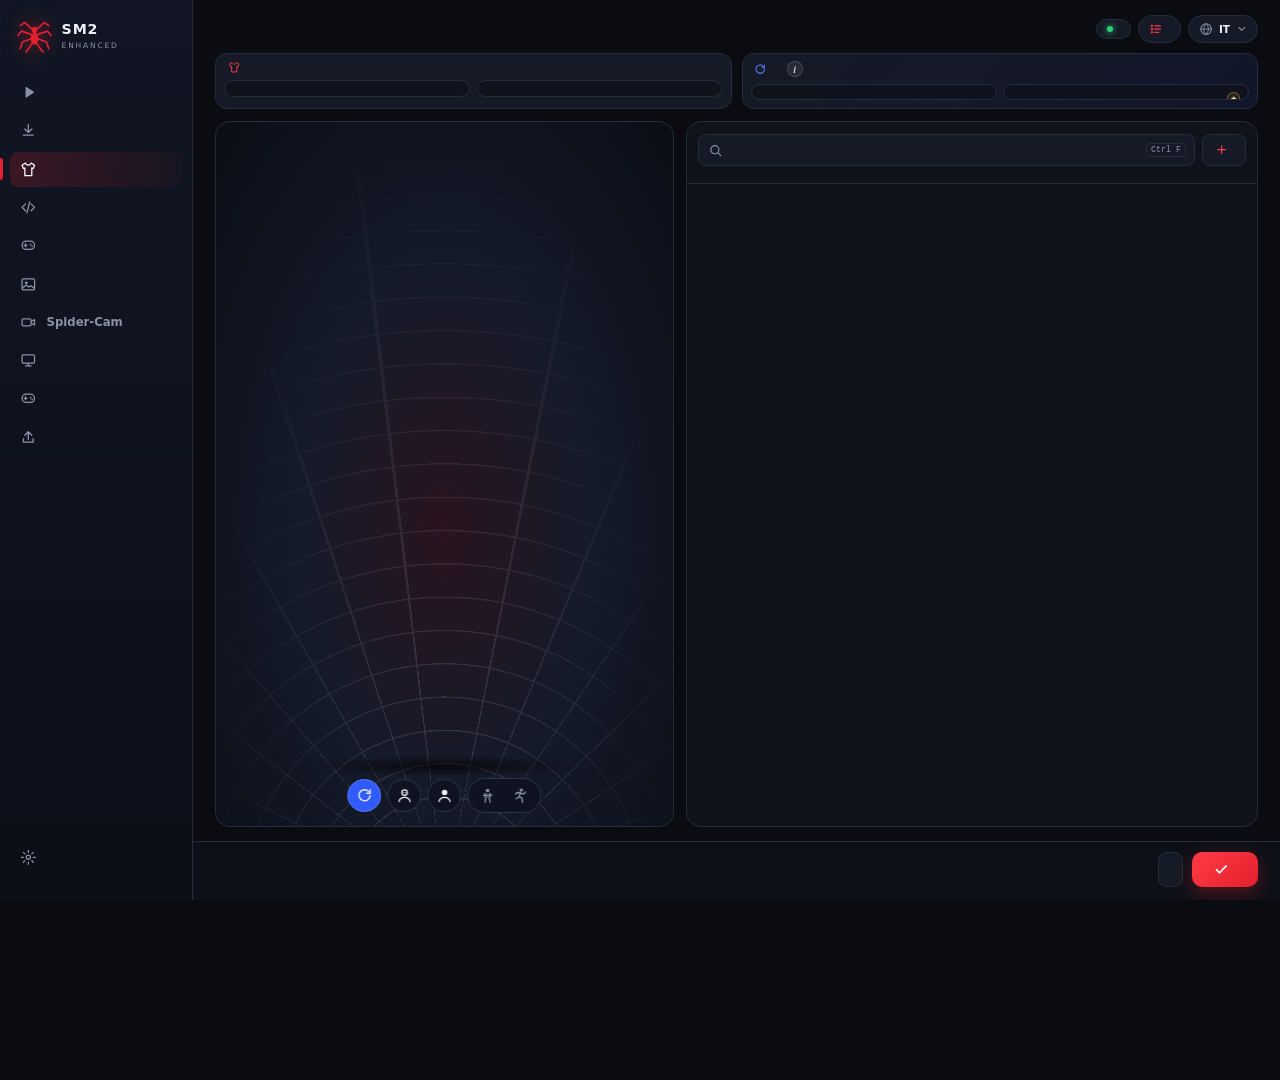
==== app_web/index.html @ e678ff52 "SM2 Enhanced 1.1: full source code, 100% free and open source (GPL-3.0) Every feature is free for ev" ====
<!doctype html>
<html lang="it">
<head>
<meta charset="utf-8">
<meta name="viewport" content="width=device-width,initial-scale=1">
<title>SM2 Enhanced</title>
<link rel="stylesheet" href="style.css">
</head>
<body>
<div id="app">
  <!-- barra laterale -->
  <nav id="nav">
    <div class="logo" title="SM2 Enhanced">
      <svg viewBox="0 0 64 64"><use href="#ragno"/></svg>
      <div><b>SM2</b><span>ENHANCED</span></div>
    </div>
    <button class="voce-nav" data-pagina="gioca"><svg><use href="#i-play"/></svg><span data-t="nav_gioca"></span></button>
    <button class="voce-nav" data-pagina="installa"><svg><use href="#i-scarica"/></svg><span data-t="nav_installa"></span></button>
    <button class="voce-nav attiva" data-pagina="skin"><svg><use href="#i-skin"/></svg><span data-t="nav_skin"></span></button>
    <button class="voce-nav" data-pagina="codici"><svg><use href="#i-codici"/></svg><span data-t="nav_codici"></span></button>
    <button class="voce-nav" data-pagina="hud"><svg><use href="#i-hud"/></svg><span data-t="nav_hud"></span></button>
    <button class="voce-nav" data-pagina="texture"><svg><use href="#i-immagine"/></svg><span data-t="nav_texture"></span></button>
    <button class="voce-nav" data-pagina="cam"><svg><use href="#i-cam"/></svg><span>Spider-Cam</span></button>
    <button class="voce-nav" data-pagina="grafica"><svg><use href="#i-grafica"/></svg><span data-t="nav_grafica"></span></button>
    <button class="voce-nav" data-pagina="controller"><svg><use href="#i-hud"/></svg><span data-t="nav_controller"></span></button>
    <button class="voce-nav" data-pagina="esporta"><svg><use href="#i-esporta"/></svg><span data-t="nav_esporta"></span></button>
    <div class="spazio"></div>
    <button class="voce-nav" data-pagina="impostazioni"><svg><use href="#i-ingr"/></svg><span data-t="nav_imp"></span></button>
    <div class="versione" id="versione"></div>
  </nav>

  <main>
    <div id="prova-barra" class="nascosto"><svg><use href="#i-giro"/></svg><span data-t="prova_barra"></span>
      <button class="leggero mini" id="prova-cartella" data-t="prova_cartella"></button><button class="leggero mini" id="prova-ricomincia" data-t="prova_ricomincia"></button></div>
    <header id="testa">
      <div>
        <h1 id="titolo"></h1>
        <p id="sottotitolo"></p>
      </div>
      <div class="pillole">
        <div class="pillola" id="p-dolphin"><i></i><span></span></div>
        <div class="pillola avviso nascosto" id="p-aperto"><i></i><span data-t="dolphin_aperto"></span></div>
        <button id="btn-comandi" class="testa-btn"><svg><use href="#i-combo"/></svg><span data-t="comandi"></span></button>
        <div class="lingue"><button id="lingua-btn" data-tip="lingua"><svg><use href="#i-globo"/></svg><b id="lingua-ora">IT</b><svg class="giu"><use href="#i-giu"/></svg></button>
          <div class="lingue-menu nascosto"><button data-l="it"><b>IT</b>Italiano</button><button data-l="en"><b>EN</b>English</button><button data-l="de"><b>DE</b>Deutsch</button><button data-l="fr"><b>FR</b>Français</button><button data-l="es"><b>ES</b>Español</button></div></div>
      </div>
    </header>

    <!-- PAGINA GIOCA (launcher) -->
    <section class="pagina" id="pg-gioca">
      <div class="gi-eroe">
        <canvas id="c-gioca"></canvas>
        <div class="gi-sagoma nascosto" id="gi-sagoma"><svg><use href="#i-conserte"/></svg><span data-t="gi_sagoma"></span></div>
        <button class="gi-tondo" id="gi-com-tondo"><span class="cerchio"><svg><use href="#i-combo"/></svg></span><small data-t="comandi"></small></button>
        <button class="gi-lbrb nascosto" id="gi-lbrb"><span class="pillola"><kbd class="t1">LB</kbd><b class="piu">+</b><kbd class="t2">RB</kbd></span><small data-t="mz_menu"></small></button>
        <button class="gi-tondo pad nascosto" id="gi-pad-tondo"><span class="cerchio"><svg><use href="#i-hud"/></svg><i class="punto"></i></span><small data-t="gp_vai"></small></button>
        <div class="gi-anteprima nascosto" id="gi-anteprima"></div>
        <div class="gi-info" id="gi-info"></div>
      </div>
      <div class="gi-lato" id="gi-lato"></div>
    </section>

    <!-- PAGINA SKIN -->
    <section class="pagina attiva" id="pg-skin">
      <div class="slot slot-look">
        <div class="look">
          <div class="look-tit"><svg><use href="#i-skin"/></svg><b data-t="look_pri"></b><small data-t="look_pri_sub"></small></div>
          <div class="look-b">
            <button data-slot="primaria"><b data-t="look_costume"></b><em class="ora"></em></button>
            <button data-slot="ragnatele"><b data-t="slot_ragnatele"></b><em class="ora"></em></button>
          </div>
        </div>
        <div class="look alt">
          <div class="look-tit"><svg><use href="#i-giro"/></svg><b data-t="look_alt"></b><span class="info-slot" id="alt-info" data-tip="alt_info_tit">i</span><small data-t="look_alt_sub"></small></div>
          <div class="look-b">
            <button data-slot="alternativa"><b data-t="look_costume"></b><em class="ora"></em></button>
            <button data-slot="ragnatele_alt"><b data-t="slot_ragnatele"></b><span class="solo-app mini" data-tip="solo_app_tip"><svg><use href="#i-stella-piena"/></svg></span><em class="ora"></em></button>
          </div>
        </div>
      </div>

      <div class="corpo-skin">
        <!-- palco con anteprima -->
        <div id="palco">
          <div class="ragnatela-sfondo"></div>
          <canvas id="c3d"></canvas>
          <img id="img2d" class="nascosto" alt="">
          <div class="info-palco">
            <div class="etichette"><span id="et-gruppo" class="etichetta"></span><span id="et-stato" class="etichetta"></span></div>
            <h2 id="nome-palco"></h2>
            <p id="variante-palco"></p>
            <p id="crediti-palco" class="crediti"></p>
          </div>
          <div class="comandi-palco" id="comandi3d">
            <button id="b-giro" class="tondo attivo" data-tip="tip_giro"><svg><use href="#i-giro"/></svg></button>
            <button id="b-fronte" class="tondo" data-tip="tip_fronte"><svg><use href="#i-fronte"/></svg></button>
            <button id="b-retro" class="tondo" data-tip="tip_retro"><svg><use href="#i-retro"/></svg></button>
            <div class="pose" id="pose"><button data-posa="idle" data-tip="posa_idle"><svg><use href="#i-conserte"/></svg></button><button data-posa="azione" data-tip="posa_azione"><svg><use href="#i-azione"/></svg></button></div>
            <button id="b-pers" class="pieno nascosto"><svg><use href="#i-pers"/></svg><span data-t="personalizza"></span></button>
          </div>
          <div class="aiuto-palco" data-t="aiuto_3d"></div>
          <div id="caricamento" class="nascosto"><div class="rotella"></div></div>
        </div>

        <!-- catalogo -->
        <div id="catalogo">
          <div class="filtri">
            <div class="cerca-riga"><div class="cerca"><svg><use href="#i-cerca"/></svg><input id="cerca" autocomplete="off"><kbd>Ctrl F</kbd></div><button class="leggero piu" data-aggiungi="skin" data-tip="agg_tit_skin"><svg><use href="#i-piu"/></svg><span data-t="agg_bottone"></span></button></div>
            <div class="chip-riga" id="chip"></div>
          </div>
          <div id="griglia"></div>
          <div id="vuoto" class="nascosto" data-t="nessun_risultato"></div>
          <!-- pannello personalizza -->
          <div id="pers" class="nascosto">
            <div class="pers-testa">
              <button class="indietro" id="pers-chiudi"><svg><use href="#i-indietro"/></svg></button>
              <div><h3 id="pers-titolo"></h3><p data-t="pers_sub"></p></div>
              <button class="leggero" id="pers-default" data-t="pers_default"></button>
            </div>
            <div id="pers-livelli"></div>
          </div>
        </div>
      </div>
    </section>

    <!-- PAGINA CODICI -->
    <section class="pagina" id="pg-codici">
      <div class="cod-barra">
        <div class="versioni" id="cod-versioni"></div>
        <label class="spunta" data-tip="tip_tutte"><input type="checkbox" id="cod-tutte"><span></span><b data-t="tutte_versioni"></b></label>
        <div class="spazio"></div>
        <div class="cerca piccola"><svg><use href="#i-cerca"/></svg><input id="cod-cerca" autocomplete="off"></div>
        <button class="leggero" id="cod-consigliati" data-t="ripristina"></button>
        <button class="leggero piu" id="cod-aggiungi"><svg><use href="#i-piu"/></svg><span data-t="cod_agg"></span></button>
      </div>
      <div id="cod-patch" class="nascosto"></div>
      <div id="cod-essenziali" class="patch-barra cod-ess nascosto"></div>
      <div id="cod-lista"></div>
    </section>

    <!-- PAGINA HUD E TASTI -->
    <section class="pagina" id="pg-hud">
      <div class="slot">
        <button data-hslot="hud"><b data-t="hslot_hud"></b><small data-t="hslot_hud_sub"></small><em class="ora"></em></button>
        <button data-hslot="tasti"><b data-t="hslot_tasti"></b><small data-t="hslot_tasti_sub"></small><em class="ora"></em></button>
        <button data-hslot="disegno"><b data-t="hslot_disegno"></b><small data-t="hslot_disegno_sub"></small><em class="ora"></em></button>
      </div>
      <div class="corpo-skin">
        <div class="palco2" id="h-palco">
          <div class="info-palco statico">
            <div class="etichette"><span id="h-gruppo" class="etichetta"></span><span id="h-stato" class="etichetta"></span></div>
            <h2 id="h-nome"></h2>
            <div class="opzioni" id="h-varianti"></div>
          </div>
          <div class="vetrina"><img id="h-img" alt=""></div>
          <div class="pezzi" id="h-pezzi"></div>
          <p class="nota" id="h-nota"></p>
        </div>
        <div id="h-catalogo" class="catalogo2">
          <div class="filtri"><div class="cerca-riga"><div class="cerca"><svg><use href="#i-cerca"/></svg><input id="h-cerca" autocomplete="off"></div><button class="leggero piu" data-aggiungi="hud" data-tip="agg_tit_hud"><svg><use href="#i-piu"/></svg><span data-t="agg_bottone"></span></button></div></div>
          <div id="h-griglia" class="griglia2"></div>
        </div>
      </div>
    </section>

    <!-- PAGINA SPIDER-CAM -->
    <section class="pagina" id="pg-cam">
      <div id="cam-avviso" class="avviso-barra nascosto"><span></span><button class="leggero"></button></div>
      <div id="cam-senza" class="patch-barra cod-ess nascosto"></div>
      <div id="cam-avvia" class="cam-avvia nascosto"><div class="ca-icona"><svg><use href="#i-play"/></svg></div>
        <div class="ca-testo"><b data-t="cam_avvia_tit"></b><p data-t="cam_avvia_sub"></p></div>
        <div class="ca-ver" id="cam-avvia-ver"></div><button class="primario" id="cam-avvia-btn"><svg><use href="#i-play"/></svg><span></span></button></div>
      <div id="cam-gioco" class="cam-gioco nascosto"><span class="cg-punto"></span><b id="cam-gioco-nome"></b>
        <label class="cg-sopra" data-tip="cam_sopra_tip"><span data-t="cam_sopra"></span><span class="interruttore mini"><input type="checkbox" id="cam-sopra"><span></span></span></label>
        <div class="spazio"></div>
        <button class="leggero" id="cam-intero"><svg><use href="#i-schermo"/></svg><span></span></button>
        <button class="leggero" id="cam-chiudi"><svg><use href="#i-x"/></svg><span data-t="gioca_chiudi"></span></button></div>
      <div class="cam-coppia" id="cam-coppia">
        <div class="cc-carta" data-slot="0"><div class="cc-tit"><svg><use href="#i-cam"/></svg><b data-t="cc_pri"></b><small data-t="cc_pri_sub"></small><em class="cc-ora" data-t="cc_ora"></em></div><div class="cc-scelte"></div></div>
        <div class="cc-carta alt" data-slot="1"><div class="cc-tit"><svg><use href="#i-giro"/></svg><b data-t="cc_alt"></b><small data-t="cc_alt_sub"></small><em class="cc-ora" data-t="cc_ora"></em></div><div class="cc-scelte"></div></div>
      </div>
      <div class="cc-opz cc-amazing nascosto" id="cc-opz-amazing"><span data-t="cc_amazing_spalla"></span></div>
      <div class="cc-opz nascosto" id="cc-opz-vista"><b data-t="cc_vista"></b><div class="seg" id="cc-vista-scelte"></div>
        <small id="cc-vista-sub"></small></div>
      <div class="cc-opz cc-tuffo" id="cc-opz-tuffo">
        <label class="cc-int"><span><b data-t="cc_tuffo"></b><small data-t="cc_tuffo_sub"></small></span><span class="interruttore"><input type="checkbox" id="cc-tuffo-l3"><span></span></span></label>
        <label class="cc-int" id="cc-picchiata-riga"><span><b data-t="cc_picchiata"></b><small data-t="cc_picchiata_sub"></small></span><span class="interruttore"><input type="checkbox" id="cc-picchiata"><span></span></span></label></div>
      <div class="cc-senza-classica nascosto" id="cc-senza-classica"><svg><use href="#i-cam"/></svg><div><b data-t="cc_classica_tit"></b><small data-t="cc_senza_classica"></small></div>
        <button class="leggero" id="cc-usa-classica" data-t="cc_usa_classica"></button></div>
      <div class="cc-classica"><b data-t="cc_classica_tit"></b><small data-t="cc_classica_sub"></small><em id="cc-nota"></em></div>
      <div class="cam-barra">
        <div class="pillola spento" id="cam-conn"><i></i><span></span></div>
        <div class="menu-preset">
          <button class="leggero" id="cam-preset-btn"><small data-t="preset"></small><b id="cam-preset-nome"></b><em id="cam-modificata"></em><span class="freccia">▾</span></button>
          <div class="menu nascosto" id="cam-preset-menu"></div>
        </div>
        <button class="tondo nascosto" id="cam-ripristina" data-tip="cam_ripristina"><svg><use href="#i-giro"/></svg></button>
        <button class="leggero" id="cam-p-salva" data-t="p_salva"></button>
        <button class="leggero" id="cam-p-come" data-t="p_salva_come"></button>
        <button class="leggero" id="cam-p-rinomina" data-t="p_rinomina"></button>
        <button class="leggero" id="cam-p-elimina" data-t="p_elimina"></button>
        <div class="spazio"></div>
        <button class="leggero" id="cam-p-importa" data-t="p_importa"></button>
        <button class="leggero" id="cam-p-esporta" data-t="p_esporta"></button>
      </div>
      <div class="cam-corpo">
        <div class="cam-tabella">
          <div class="cam-modo-riga"><div class="seg" id="cam-modo"><button data-m="semplice" data-t="cam_semplice"></button><button data-m="avanzata" data-t="cam_avanzata"></button></div><small id="cam-modo-sub"></small></div>
          <div id="cam-semplice" class="nascosto"></div>
          <div id="cam-avanzata">
          <div class="cam-testata">
            <span data-t="col_stato"></span>
            <span data-tip="tip_min" data-t="col_min"></span><span data-tip="tip_des" data-t="col_des"></span>
            <span data-tip="tip_alt" data-t="col_alt"></span><span data-tip="tip_rit" data-t="col_rit"></span><span></span>
          </div>
          <div id="cam-righe"></div>
          <div class="cam-opzioni">
            <label class="spunta" data-tip="tip_collega"><input type="checkbox" id="cam-collega"><span></span><b data-t="collega"></b></label>
            <label class="spunta" data-tip="tip_min_uguale"><input type="checkbox" id="cam-minuguale"><span></span><b data-t="min_uguale"></b></label>
          </div>
          </div>
          <div class="cam-fov">
            <div class="cam-nome"><b data-t="fov"></b><small data-t="fov_sub"></small></div>
            <div class="cella larga"><input type="range" id="cam-fov" min="60" max="120" step="1"><input type="number" id="cam-fov-n" min="60" max="120" step="1"><em>°</em></div>
          </div>
        </div>
        <div class="cam-destra">
          <div class="cam-live">
            <div class="cam-live-testa"><b data-t="live"></b><span class="solo-app" data-tip="solo_app_tip"><svg><use href="#i-stella-piena"/></svg><span data-t="solo_app"></span></span><span><i></i><em id="cam-adesso">—</em></span></div>
            <svg id="cam-vista" viewBox="0 0 520 250"></svg>
            <div class="legenda"><span><i class="lg-voluta"></i><b data-t="voluta"></b></span><span><i class="lg-vera"></i><b data-t="vera"></b></span><span><i class="lg-des"></i><b data-t="desiderata_leg"></b></span></div>
            <div class="numeri">
              <div><small data-t="dist_voluta"></small><b id="cam-n-voluta">—</b></div>
              <div><small data-t="dist_vera"></small><b id="cam-n-vera">—</b></div>
              <div><small data-t="fov_ora"></small><b id="cam-n-fov">—</b></div>
            </div>
          </div>
          <div class="cam-comandi">
            <b data-t="in_gioco"></b>
            <div><kbd>R3</kbd><span data-t="k_switch"></span></div>
          </div>
        </div>
      </div>
    </section>

    <!-- pagine non ancora pronte -->
    <!-- PAGINA ESPORTA (zip della mod pronta) -->
    <section class="pagina" id="pg-esporta">
      <div id="exp-lista"></div>
    </section>

    <!-- PAGINA INSTALLA (ModDB -> libreria -> Dolphin) -->
    <section class="pagina" id="pg-installa">
      <div id="ins-lista"></div>
    </section>

    <!-- PAGINA TEXTURE PERSONALIZZATE -->
    <section class="pagina" id="pg-texture">
      <div class="tx-corpo">
        <div class="tx-lista" id="tx-lista"></div>
        <div class="tx-dettaglio" id="tx-dettaglio"></div>
      </div>
    </section>

    <!-- PAGINA GRAFICA (impostazioni di Dolphin per il gioco) -->
    <section class="pagina" id="pg-grafica">
      <div id="gr-lista"></div>
    </section>

    <section class="pagina" id="pg-presto">
      <div class="presto-box">
        <svg><use href="#ragno"/></svg>
        <h2 data-t="presto_titolo"></h2>
        <p data-t="presto_testo"></p>
      </div>
    </section>

    <!-- CONTROLLER -->
    <section class="pagina" id="pg-controller">
      <div class="ct-griglia">
        <div class="ct-col">
          <div class="ct-carta" id="ct-pad"></div>
          <div class="ct-carta"><h3 data-t="ct_prova"></h3><p class="ct-sub" data-t="ct_prova_sub"></p><div id="ct-prova"></div></div>
        </div>
        <div class="ct-col ct-destra">
          <div id="ct-avvisi"></div>
          <div class="ct-carta"><h3 data-t="ct_mod"></h3><p class="ct-sub" data-t="ct_mod_sub"></p><div id="ct-extra" class="ct-righe"></div></div>
          <div class="ct-carta"><div class="ct-testa"><div><h3 data-t="ct_gc"></h3><p class="ct-sub" data-t="ct_gc_sub"></p></div>
            <button class="leggero" id="ct-ripristina"><svg><use href="#i-giro"/></svg><span data-t="ct_ripristina"></span></button></div>
            <div id="ct-base" class="ct-righe due"></div></div>
        </div>
      </div>
    </section>

    <!-- IMPOSTAZIONI -->
    <section class="pagina" id="pg-impostazioni">
      <div class="imp-lista">
        <div class="imp-sezione" data-t="imp_gioco"></div>
        <div class="imp-riga"><div><b data-t="gr_osd"></b><p data-t="gr_osd_sub"></p></div>
          <label class="interruttore"><input type="checkbox" id="imp-osd"><span></span></label></div>
        <div class="imp-riga"><div><b data-t="gr_fps"></b><p data-t="gr_fps_sub"></p></div>
          <label class="interruttore"><input type="checkbox" id="imp-fps"><span></span></label></div>
        <div class="imp-riga"><div><b data-t="gioca_intero"></b><p data-t="gioca_intero_sub"></p></div>
          <label class="interruttore"><input type="checkbox" id="imp-intero"><span></span></label></div>
        <div class="imp-riga"><div><b data-t="gr_bordi"></b><p data-t="gr_bordi_sub"></p></div>
          <label class="interruttore"><input type="checkbox" id="imp-bordi"><span></span></label></div>
        <div class="imp-riga"><div><b data-t="gioca_solo"></b><p data-t="gioca_solo_sub"></p></div>
          <label class="interruttore"><input type="checkbox" id="imp-solo"><span></span></label></div>
        <div class="imp-riga"><div><b data-t="cam_sopra"></b><p data-t="imp_sopra_sub"></p></div>
          <label class="interruttore"><input type="checkbox" id="imp-sopra"><span></span></label></div>
        <div class="imp-sezione" data-t="titolo_imp"></div>
        <div class="imp-riga"><div><b data-t="imp_dolphin"></b><p id="imp-dolphin"></p></div>
          <div class="bottoni"><button class="leggero" data-apri="texture" data-t="apri_texture"></button><button class="leggero" id="sc-dolphin" data-t="cambia"></button></div></div>
        <div class="imp-riga"><div><b data-t="imp_pack"></b><p id="imp-pack"></p></div>
          <div class="bottoni"><button class="leggero" data-apri="pack" data-t="apri"></button><button class="leggero" id="sc-pack" data-t="cambia"></button></div></div>
        <div class="imp-riga"><div><b data-t="imp_backup"></b><p data-t="imp_backup_sub"></p></div>
          <div class="bottoni"><button class="leggero" data-apri="backup" data-t="apri"></button></div></div>
        <div class="imp-riga"><div><b data-t="imp_posa"></b><p data-t="imp_posa_sub"></p></div>
          <div class="pose" id="pose-catalogo"><button data-posa="idle" data-tip="posa_idle"><svg><use href="#i-conserte"/></svg></button><button data-posa="azione" data-tip="posa_azione"><svg><use href="#i-azione"/></svg></button></div></div>
        <div class="imp-riga"><div><b data-t="imp_mini"></b><p data-t="imp_mini_sub"></p></div>
          <div class="bottoni"><button class="leggero" id="rifai-mini" data-t="rifai"></button></div></div>
        <div class="imp-sezione" data-t="imp_app"></div>
        <div class="imp-riga"><div><b data-t="imp_versione"></b><p id="imp-versione"></p></div>
          <div class="bottoni"><button class="leggero" id="imp-upd" data-t="imp_controlla"></button></div></div>
        <div class="imp-riga"><div><b data-t="imp_edizione"></b><p id="imp-ed-sub"></p></div>
          <div class="bottoni"><button class="leggero" id="imp-patreon" data-t="plus_patreon"></button></div></div>
        <div class="imp-riga"><div><b data-t="imp_fan"></b><p data-t="avviso_fan"></p></div></div>
        <div class="imp-riga"><div><b data-t="cr_tit"></b><p data-t="cr_imp_sub"></p></div>
          <div class="bottoni"><button class="leggero" id="imp-crediti" data-t="cr_apri"></button></div></div>
      </div>
    </section>

    <!-- barra delle modifiche -->
    <footer id="piede">
      <div id="modifiche"></div>
      <div class="bottoni">
        <button class="leggero" id="annulla" data-t="annulla"></button>
        <button class="primario" id="applica"><svg><use href="#i-ok"/></svg><span data-t="applica"></span></button>
      </div>
    </footer>
  </main>
</div>

<div id="toast"></div>
<div id="trascina" class="nascosto"><div class="tr-box"><div class="tr-icona"><svg><use href="#i-scarica"/></svg></div><div class="rotella"></div>
  <h3 data-t="tr_rilascia_tit"></h3><p data-t="tr_rilascia"></p><p class="tr-lavoro" data-t="tr_controllo"></p></div></div>
<div id="lavoro" class="nascosto"><div class="testa"><b></b><small></small><button class="leggero"></button></div><div class="barra"><i></i></div></div>
<div id="modale" class="nascosto"><div class="finestra"><h3></h3><p></p><input type="text" class="nascosto"><textarea class="nascosto" spellcheck="false"></textarea><div class="spunte nascosto"></div><pre class="nascosto"></pre><div class="bottoni"></div></div></div>
<div id="tip"></div>
<div id="comandi" class="nascosto"><div class="com-box"><div class="com-testa"><h3 data-t="comandi_tit"></h3><button class="tondo" id="com-chiudi">×</button></div>
  <p class="com-legenda" data-t="com_legenda"></p><div id="com-lista"></div><p class="nota" data-t="com_nota"></p><p class="nota nascosto" id="com-rag"><span class="solo-app" data-tip="solo_app_tip"><svg><use href="#i-stella-piena"/></svg><span data-t="solo_app"></span></span><span data-t="com_rag_nota"></span></p></div></div>
<div id="mz" class="nascosto"><div class="mz-box">
  <div class="mz-testa"><div><span class="mz-tag"><svg><use href="#i-stella-piena"/></svg><span data-t="mz_tag"></span></span><h3 data-t="mz_tit"></h3><p data-t="mz_sub"></p></div><button class="tondo" id="mz-chiudi">×</button></div>
  <div class="mz-come"><kbd class="t1">LB</kbd><b class="piu">+</b><kbd class="t2">RB</kbd><span data-t="mz_come"></span></div>
  <div class="mz-griglia">
    <div class="mz-voce"><svg><use href="#i-skin"/></svg><b data-t="mz_skin"></b><small data-t="mz_skin_sub"></small></div>
    <div class="mz-voce"><svg><use href="#i-codici"/></svg><b data-t="mz_codici"></b><small data-t="mz_codici_sub"></small></div>
    <div class="mz-voce"><svg><use href="#i-cam"/></svg><b data-t="mz_camera"></b><small data-t="mz_camera_sub"></small></div>
    <div class="mz-voce"><svg><use href="#i-globo"/></svg><b data-t="mz_mappa"></b><small data-t="mz_mappa_sub"></small></div>
    <div class="mz-voce"><svg><use href="#i-sole"/></svg><b data-t="mz_cielo"></b><small data-t="mz_cielo_sub"></small></div>
    <div class="mz-voce"><svg><use href="#i-musica"/></svg><b data-t="mz_musica"></b><small data-t="mz_musica_sub"></small></div>
    <div class="mz-voce"><svg><use href="#i-salva"/></svg><b data-t="mz_stati"></b><small data-t="mz_stati_sub"></small></div>
  </div>
  <p class="nota" data-t="mz_nota"></p>
</div></div>
<div id="crediti" class="nascosto"><div class="mz-box cr-box">
  <div class="mz-testa"><div><h3 data-t="cr_tit"></h3><p data-t="cr_sub"></p></div><button class="tondo" id="cr-chiudi">×</button></div>
  <div id="cr-lista"></div>
  <p class="nota" data-t="avviso_fan"></p>
  <div class="bottoni"><button class="leggero" id="cr-licenze" data-t="cr_licenze"></button></div></div></div>
<div id="tx-zoom" class="nascosto"><div class="tx-zoom-box"><div class="tx-zoom-testa"><b></b><span></span><button class="tondo" title="Esc">×</button></div>
  <div class="tx-confronto"><img class="sotto" alt=""><div class="sopra"><img alt=""></div><div class="manico"><i></i></div>
    <em class="lab-sx"></em><em class="lab-dx"></em></div><p></p></div></div>
<canvas id="c-foto" width="220" height="260" style="position:absolute;left:-9999px"></canvas>

<!-- icone -->
<svg width="0" height="0" style="position:absolute">
  <defs>
    <symbol id="ragno" viewBox="0 0 64 64"><g fill="currentColor"><ellipse cx="32" cy="22" rx="5" ry="6"/><ellipse cx="32" cy="38" rx="7" ry="11"/>
      <path d="M27 20 L14 8 L6 14 M37 20 L50 8 L58 14 M26 30 L8 24 L2 32 M38 30 L56 24 L62 32 M26 38 L10 44 L6 56 M38 38 L54 44 L58 56 M28 46 L20 58 L16 62 M36 46 L44 58 L48 62" stroke="currentColor" stroke-width="3" fill="none" stroke-linecap="round" stroke-linejoin="round"/></g></symbol>
    <symbol id="i-skin" viewBox="0 0 24 24"><path d="M8 3l-5 3 2 5 2-1v11h10V10l2 1 2-5-5-3c-.5 1.7-2 3-4 3s-3.5-1.3-4-3z" fill="none" stroke="currentColor" stroke-width="1.8" stroke-linejoin="round"/></symbol>
    <symbol id="i-codici" viewBox="0 0 24 24"><path d="M8 7l-5 5 5 5M16 7l5 5-5 5M14 4l-4 16" fill="none" stroke="currentColor" stroke-width="1.8" stroke-linecap="round" stroke-linejoin="round"/></symbol>
    <symbol id="i-hud" viewBox="0 0 24 24"><rect x="3" y="6" width="18" height="12" rx="6" fill="none" stroke="currentColor" stroke-width="1.8"/><path d="M8 10v4M6 12h4" stroke="currentColor" stroke-width="1.8" stroke-linecap="round"/><circle cx="15.5" cy="11" r="1.2" fill="currentColor"/><circle cx="17.5" cy="13.5" r="1.2" fill="currentColor"/></symbol>
    <symbol id="i-cam" viewBox="0 0 24 24"><rect x="3" y="7" width="13" height="10" rx="2" fill="none" stroke="currentColor" stroke-width="1.8"/><path d="M16 11l5-3v8l-5-3" fill="none" stroke="currentColor" stroke-width="1.8" stroke-linejoin="round"/></symbol>
    <symbol id="i-ingr" viewBox="0 0 24 24"><circle cx="12" cy="12" r="3" fill="none" stroke="currentColor" stroke-width="1.8"/><path d="M12 2v3M12 19v3M2 12h3M19 12h3M4.9 4.9l2.1 2.1M17 17l2.1 2.1M4.9 19.1L7 17M17 7l2.1-2.1" stroke="currentColor" stroke-width="1.8" stroke-linecap="round"/></symbol>
    <symbol id="i-giro" viewBox="0 0 24 24"><path d="M20 12a8 8 0 1 1-2.3-5.7M20 4v5h-5" fill="none" stroke="currentColor" stroke-width="2" stroke-linecap="round" stroke-linejoin="round"/></symbol>
    <symbol id="i-fronte" viewBox="0 0 24 24"><circle cx="12" cy="8" r="4" fill="none" stroke="currentColor" stroke-width="1.8"/><path d="M4 21c1-4 4-6 8-6s7 2 8 6" fill="none" stroke="currentColor" stroke-width="1.8" stroke-linecap="round"/><circle cx="10.4" cy="8" r=".9" fill="currentColor"/><circle cx="13.6" cy="8" r=".9" fill="currentColor"/></symbol>
    <symbol id="i-retro" viewBox="0 0 24 24"><circle cx="12" cy="8" r="4" fill="currentColor"/><path d="M4 21c1-4 4-6 8-6s7 2 8 6" fill="none" stroke="currentColor" stroke-width="1.8" stroke-linecap="round"/></symbol>
    <symbol id="i-pers" viewBox="0 0 24 24"><path d="M4 7h10M18 7h2M4 17h4M12 17h8" stroke="currentColor" stroke-width="1.8" stroke-linecap="round"/><circle cx="16" cy="7" r="2.2" fill="none" stroke="currentColor" stroke-width="1.8"/><circle cx="10" cy="17" r="2.2" fill="none" stroke="currentColor" stroke-width="1.8"/></symbol>
    <symbol id="i-cerca" viewBox="0 0 24 24"><circle cx="11" cy="11" r="6.5" fill="none" stroke="currentColor" stroke-width="1.8"/><path d="M16 16l4.5 4.5" stroke="currentColor" stroke-width="1.8" stroke-linecap="round"/></symbol>
    <symbol id="i-indietro" viewBox="0 0 24 24"><path d="M15 5l-7 7 7 7" fill="none" stroke="currentColor" stroke-width="2" stroke-linecap="round" stroke-linejoin="round"/></symbol>
    <symbol id="i-ok" viewBox="0 0 24 24"><path d="M5 12.5l4.5 4.5L19 7" fill="none" stroke="currentColor" stroke-width="2.4" stroke-linecap="round" stroke-linejoin="round"/></symbol>
<symbol id="i-conserte" viewBox="0 0 24 24"><circle cx="12" cy="5" r="2.6" fill="currentColor"/><path d="M8 9h8l1 6H7z" fill="currentColor" opacity=".35"/><path d="M6.5 12.5h11M6.5 12.5l2-3M17.5 12.5l-2-3" stroke="currentColor" stroke-width="2" stroke-linecap="round" fill="none"/><path d="M9.5 15l-1 7M14.5 15l1 7" stroke="currentColor" stroke-width="2" stroke-linecap="round"/></symbol>
    <symbol id="i-azione" viewBox="0 0 24 24"><circle cx="13" cy="4.5" r="2.4" fill="currentColor"/><path d="M12 8l-2 6 4 2 1 6M10 14l-4 3M12 9l5 1 2-3M12 9l-5-1-2 2" stroke="currentColor" stroke-width="2" stroke-linecap="round" stroke-linejoin="round" fill="none"/></symbol>
<symbol id="i-grafica" viewBox="0 0 24 24"><rect x="3" y="4" width="18" height="12" rx="2" fill="none" stroke="currentColor" stroke-width="1.8"/><path d="M8 20h8M12 16v4" stroke="currentColor" stroke-width="1.8" stroke-linecap="round"/></symbol>
    <symbol id="i-fulmine" viewBox="0 0 24 24"><path d="M13 2L4 14h7l-1 8 9-12h-7z" fill="none" stroke="currentColor" stroke-width="1.8" stroke-linejoin="round"/></symbol>
    <symbol id="i-immagine" viewBox="0 0 24 24"><rect x="3" y="4" width="18" height="16" rx="2" fill="none" stroke="currentColor" stroke-width="1.8"/><circle cx="9" cy="10" r="2" fill="currentColor"/><path d="M3 18l6-5 4 3 3-2 5 4" fill="none" stroke="currentColor" stroke-width="1.8" stroke-linejoin="round"/></symbol>
    <symbol id="i-stella-piena" viewBox="0 0 24 24"><path d="M12 3l2.7 5.6 6.1.9-4.4 4.3 1 6.1L12 17l-5.4 2.9 1-6.1L3.2 9.5l6.1-.9z" fill="currentColor"/></symbol>
    <symbol id="i-stella" viewBox="0 0 24 24"><path d="M12 3l2.7 5.6 6.1.9-4.4 4.3 1 6.1L12 17l-5.4 2.9 1-6.1L3.2 9.5l6.1-.9z" fill="none" stroke="currentColor" stroke-width="1.8" stroke-linejoin="round"/></symbol>
    <symbol id="i-bilancia" viewBox="0 0 24 24"><path d="M12 4v16M7 20h10M5 8h14M5 8l-3 6a3 3 0 006 0zM19 8l-3 6a3 3 0 006 0z" fill="none" stroke="currentColor" stroke-width="1.8" stroke-linejoin="round" stroke-linecap="round"/></symbol>
    <symbol id="i-piuma" viewBox="0 0 24 24"><path d="M20 4C10 4 5 9 5 19M5 19c8 0 13-5 15-15M9 15l5-5" fill="none" stroke="currentColor" stroke-width="1.8" stroke-linecap="round" stroke-linejoin="round"/></symbol>
<symbol id="i-piu" viewBox="0 0 24 24"><path d="M12 5v14M5 12h14" stroke="currentColor" stroke-width="2.2" stroke-linecap="round"/></symbol>
<symbol id="i-scarica" viewBox="0 0 24 24"><path d="M12 4v11M7 10l5 5 5-5M5 19h14" fill="none" stroke="currentColor" stroke-width="1.9" stroke-linecap="round" stroke-linejoin="round"/></symbol>
<symbol id="i-esporta" viewBox="0 0 24 24"><path d="M12 15V4M7 9l5-5 5 5M5 14v5h14v-5" fill="none" stroke="currentColor" stroke-width="1.9" stroke-linecap="round" stroke-linejoin="round"/></symbol>
    <symbol id="i-pc" viewBox="0 0 24 24"><rect x="3" y="4" width="18" height="12" rx="2" fill="none" stroke="currentColor" stroke-width="1.8"/><path d="M8 20h8M12 16v4" stroke="currentColor" stroke-width="1.8" stroke-linecap="round"/></symbol>
    <symbol id="i-telefono" viewBox="0 0 24 24"><rect x="2.5" y="7" width="19" height="10" rx="4" fill="none" stroke="currentColor" stroke-width="1.8"/><circle cx="7" cy="12" r="1.6" fill="currentColor"/><path d="M15.5 10.5h3M17 9v3" stroke="currentColor" stroke-width="1.6" stroke-linecap="round"/></symbol>
    <symbol id="i-portatile" viewBox="0 0 24 24"><rect x="4.5" y="5" width="15" height="10.5" rx="1.6" fill="none" stroke="currentColor" stroke-width="1.8"/><path d="M2 18.5h20" stroke="currentColor" stroke-width="1.8" stroke-linecap="round"/></symbol>
    <symbol id="i-schermo" viewBox="0 0 24 24"><path d="M4 9V4h5M20 9V4h-5M4 15v5h5M20 15v5h-5" fill="none" stroke="currentColor" stroke-width="1.9" stroke-linecap="round" stroke-linejoin="round"/></symbol>
    <symbol id="i-x" viewBox="0 0 24 24"><path d="M6.5 6.5l11 11M17.5 6.5l-11 11" stroke="currentColor" stroke-width="2" stroke-linecap="round"/></symbol>
    <symbol id="i-globo" viewBox="0 0 24 24"><circle cx="12" cy="12" r="9" fill="none" stroke="currentColor" stroke-width="1.8"/><path d="M3 12h18M12 3c2.6 2.6 3.9 5.6 3.9 9s-1.3 6.4-3.9 9c-2.6-2.6-3.9-5.6-3.9-9S9.4 5.6 12 3z" fill="none" stroke="currentColor" stroke-width="1.6"/></symbol>
    <symbol id="i-giu" viewBox="0 0 24 24"><path d="M6 9l6 6 6-6" fill="none" stroke="currentColor" stroke-width="2.2" stroke-linecap="round" stroke-linejoin="round"/></symbol>
    <symbol id="i-play" viewBox="0 0 24 24"><path d="M8 5.2v13.6a.8.8 0 0 0 1.2.7l10.6-6.8a.8.8 0 0 0 0-1.4L9.2 4.5A.8.8 0 0 0 8 5.2z" fill="currentColor"/></symbol>
    <symbol id="i-xbox" viewBox="0 0 24 24"><circle cx="12" cy="12" r="9" fill="none" stroke="currentColor" stroke-width="1.8"/><path d="M7.5 6.5c3 2 6 5 9 11M16.5 6.5c-3 2-6 5-9 11" fill="none" stroke="currentColor" stroke-width="1.8" stroke-linecap="round"/></symbol>
    <symbol id="i-sole" viewBox="0 0 24 24"><circle cx="12" cy="12" r="4.2" fill="currentColor"/><path d="M12 2.5v2.6M12 18.9v2.6M2.5 12h2.6M18.9 12h2.6M5.3 5.3l1.8 1.8M16.9 16.9l1.8 1.8M5.3 18.7l1.8-1.8M16.9 7.1l1.8-1.8" stroke="currentColor" stroke-width="1.9" stroke-linecap="round"/></symbol>
    <symbol id="i-musica" viewBox="0 0 24 24"><path d="M9 18V5l11-2v13" fill="none" stroke="currentColor" stroke-width="1.8" stroke-linejoin="round"/><circle cx="6.5" cy="18" r="2.5" fill="none" stroke="currentColor" stroke-width="1.8"/><circle cx="17.5" cy="16" r="2.5" fill="none" stroke="currentColor" stroke-width="1.8"/></symbol>
    <symbol id="i-salva" viewBox="0 0 24 24"><path d="M5 4h11l3 3v12a1 1 0 0 1-1 1H6a1 1 0 0 1-1-1z" fill="none" stroke="currentColor" stroke-width="1.8" stroke-linejoin="round"/><path d="M8 4v5h7V4M8 20v-6h8v6" fill="none" stroke="currentColor" stroke-width="1.8" stroke-linejoin="round"/></symbol>
    <symbol id="i-lucchetto" viewBox="0 0 24 24"><rect x="5" y="10.5" width="14" height="10" rx="2.2" fill="currentColor"/><path d="M8 10.5V7.8a4 4 0 0 1 8 0v2.7" fill="none" stroke="currentColor" stroke-width="2.2"/></symbol>
    <symbol id="i-occhio" viewBox="0 0 24 24"><path d="M2 12s3.6-7 10-7 10 7 10 7-3.6 7-10 7S2 12 2 12z" fill="none" stroke="currentColor" stroke-width="2" stroke-linejoin="round"/><circle cx="12" cy="12" r="3" fill="none" stroke="currentColor" stroke-width="2"/></symbol>
    <symbol id="i-combo" viewBox="0 0 24 24"><circle cx="5" cy="6.5" r="1.9" fill="currentColor"/><circle cx="5" cy="12" r="1.9" fill="none" stroke="currentColor" stroke-width="1.6"/><circle cx="5" cy="17.5" r="1.9" fill="currentColor"/><path d="M9.5 6.5h10M9.5 12h10M9.5 17.5h7" stroke="currentColor" stroke-width="1.9" stroke-linecap="round"/></symbol>
  </defs>
</svg>
<script src="lingue.js"></script>
<script src="viewer.js"></script>
<script src="app.js"></script>
<script src="controller.js"></script>
<script src="pad.js"></script>
</body>
</html>
---- app_web/style.css ----
:root {
  --fondo: #0a0c12; --pannello: #10131c; --carta: #161a26; --carta2: #1d2231; --bordo: #262c3e;
  --testo: #eef1f7; --muto: #8a92a8; --rosso: #e3202d; --rosso2: #ff3b47; --blu: #2f5bff; --blu2: #5b7cff;
  --verde: #2fd07a; --giallo: #ffb938; --raggio: 14px;
  --titoli: "Bahnschrift", "Segoe UI Variable Display", "Segoe UI", system-ui, sans-serif;
}
* { box-sizing: border-box; }
html, body { margin: 0; height: 100%; background: var(--fondo); color: var(--testo);
  font-family: "Segoe UI Variable Text", "Segoe UI", system-ui, sans-serif; font-size: 14px; overflow: hidden; user-select: none; }
button { font: inherit; color: inherit; cursor: pointer; border: 0; background: none; }
svg { width: 20px; height: 20px; flex: none; }
.nascosto { display: none !important; }
::-webkit-scrollbar { width: 10px; } ::-webkit-scrollbar-thumb { background: #262c3e; border-radius: 8px; border: 2px solid var(--pannello); }

#app { display: flex; height: 100%; }

/* ---------- barra laterale */
#nav { width: 232px; background: linear-gradient(180deg, #121624, #0c0f18); border-right: 1px solid var(--bordo);
  display: flex; flex-direction: column; padding: 18px 12px; gap: 4px; }
.logo { display: flex; align-items: center; gap: 12px; padding: 4px 8px 22px; }
.logo svg { width: 42px; height: 42px; color: var(--rosso); filter: drop-shadow(0 0 10px #e3202d88); }
.logo b { display: block; font-family: var(--titoli); font-size: 17px; letter-spacing: 1px; white-space: nowrap; }
.logo span { font-size: 9px; letter-spacing: 2.2px; color: var(--muto); white-space: nowrap; }
.voce-nav { display: flex; align-items: center; gap: 12px; padding: 11px 12px; border-radius: 10px; color: var(--muto);
  font-weight: 600; text-align: left; position: relative; transition: background .15s, color .15s; }
.voce-nav:hover { background: #1a1f2e; color: var(--testo); }
.voce-nav.attiva { background: linear-gradient(90deg, #e3202d33, #e3202d08); color: #fff; }
.voce-nav.attiva::before { content: ""; position: absolute; left: -12px; top: 8px; bottom: 8px; width: 4px; border-radius: 0 4px 4px 0; background: var(--rosso); }
.voce-nav i { margin-left: auto; font-style: normal; font-size: 10px; letter-spacing: .5px; padding: 2px 7px; border-radius: 20px; background: #232a3d; color: var(--muto); }
.spazio { flex: 1; }
.versione { font-size: 11px; color: #555d73; padding: 8px 12px 0; }
.versione { cursor: pointer; } .versione.nuova { color: #e6e9f2; } .versione.nuova::after { content: ""; display: inline-block; width: 7px; height: 7px; margin-left: 6px; border-radius: 50%; background: var(--rosso, #e23b3b); box-shadow: 0 0 8px #e23b3b; vertical-align: 1px; }

/* ---------- testa */
main { flex: 1; display: flex; flex-direction: column; min-width: 0; }
#testa { display: flex; align-items: center; justify-content: space-between; padding: 18px 26px 12px; gap: 16px; }
#testa h1 { margin: 0; font-family: var(--titoli); font-size: 26px; letter-spacing: 1px; }
#testa p { margin: 2px 0 0; color: var(--muto); }
.pillole { display: flex; gap: 8px; align-items: center; }
.pillola { display: flex; align-items: center; gap: 8px; background: var(--carta); border: 1px solid var(--bordo); padding: 7px 12px; border-radius: 30px; font-size: 12.5px; max-width: 340px; }
.pillola span { white-space: nowrap; overflow: hidden; text-overflow: ellipsis; }
.pillola i { width: 8px; height: 8px; border-radius: 50%; background: var(--verde); box-shadow: 0 0 8px var(--verde); flex: none; }
.pillola.errore i { background: var(--rosso); box-shadow: 0 0 8px var(--rosso); }
.pillola.avviso { border-color: #ffb93855; } .pillola.avviso i { background: var(--giallo); box-shadow: 0 0 8px var(--giallo); }
.lingue { position: relative; }
#lingua-btn { display: flex; align-items: center; gap: 7px; padding: 7px 12px; border-radius: 30px; background: var(--carta); border: 1px solid var(--bordo);
  font-size: 12.5px; font-weight: 700; transition: border-color .15s; }
#lingua-btn:hover { border-color: #465078; } #lingua-btn svg { width: 17px; height: 17px; color: var(--muto); } #lingua-btn svg.giu { width: 14px; height: 14px; }
.lingue-menu { position: absolute; right: 0; top: calc(100% + 6px); z-index: 60; min-width: 170px; padding: 6px; border-radius: 14px;
  background: var(--carta2); border: 1px solid var(--bordo); box-shadow: 0 14px 40px #000a; display: flex; flex-direction: column; gap: 2px; }
.lingue-menu button { display: flex; align-items: center; gap: 10px; padding: 8px 10px; border-radius: 9px; font-size: 13px; font-weight: 600; text-align: left; color: #d5dae6; }
.lingue-menu button b { width: 26px; font-size: 11px; color: var(--muto); }
.lingue-menu button:hover { background: #ffffff0f; } .lingue-menu button.attivo { background: #e3202d26; color: #fff; } .lingue-menu button.attivo b { color: var(--rosso2); }

/* ---------- pagine */
.pagina { display: none; flex: 1; min-height: 0; padding: 0 26px 16px; }
.pagina.attiva { display: flex; flex-direction: column; }

/* scelta slot */
.slot { display: grid; grid-template-columns: repeat(3, 1fr); gap: 10px; margin-bottom: 14px; }
#pg-skin .slot { grid-template-columns: repeat(4, 1fr); }
.slot button { text-align: left; background: var(--carta); border: 1px solid var(--bordo); border-radius: var(--raggio);
  padding: 12px 16px; display: grid; grid-template-columns: 1fr auto; row-gap: 2px; transition: all .15s; position: relative; overflow: hidden; }
.slot button:hover { border-color: #3a4260; }
.slot button b { font-family: var(--titoli); font-size: 15px; letter-spacing: .5px; }
.slot button small { color: var(--muto); grid-column: 1; }
.slot button .ora { grid-column: 2; grid-row: 1 / 3; align-self: center; font-style: normal; font-size: 12px; color: var(--muto);
  max-width: 190px; white-space: nowrap; overflow: hidden; text-overflow: ellipsis; }
.slot button.attivo { background: linear-gradient(135deg, #e3202d26, #2f5bff14); border-color: var(--rosso); box-shadow: 0 0 0 1px var(--rosso) inset; }
.slot button.cambiato::after { content: ""; position: absolute; top: 10px; right: 10px; width: 8px; height: 8px; border-radius: 50%; background: var(--giallo); box-shadow: 0 0 8px var(--giallo); }

.corpo-skin { flex: 1; display: grid; grid-template-columns: minmax(360px, 44%) 1fr; grid-template-rows: minmax(0, 1fr); gap: 14px; min-height: 0; }

/* palco */
#palco { position: relative; border-radius: 18px; overflow: hidden; border: 1px solid var(--bordo);
  background: radial-gradient(ellipse at 50% 58%, #2a1420 0%, #151a2a 45%, #0b0e16 100%); }
.ragnatela-sfondo { position: absolute; inset: 0; opacity: .12; pointer-events: none;
  background: repeating-radial-gradient(circle at 50% 110%, transparent 0 38px, #ffffff 39px 40px),
              repeating-conic-gradient(from 0deg at 50% 110%, transparent 0 11deg, #ffffff 11deg 11.4deg);
  mask-image: radial-gradient(ellipse at 50% 100%, #000 10%, transparent 75%); }
#palco::after { content: ""; position: absolute; left: 20%; right: 20%; bottom: 7%; height: 26px; border-radius: 50%;
  background: radial-gradient(ellipse, #000a, transparent 70%); pointer-events: none; }
#c3d { position: absolute; inset: 0; width: 100%; height: 100%; cursor: grab; z-index: 1; }
#c3d:active { cursor: grabbing; }
#img2d { position: absolute; left: 50%; top: 50%; transform: translate(-50%, -46%); width: 86%; image-rendering: auto;
  border-radius: 12px; box-shadow: 0 20px 60px #000a; z-index: 1; }
/* ragnatele: filo in 3D, gli altri effetti (impatti, schizzi) in una striscia 2D in basso */
#img2d.striscia { top: auto; left: auto; right: 14px; bottom: 74px; transform: none; width: 30%; max-width: 220px; border-radius: 10px;
  border: 1px solid #ffffff22; box-shadow: 0 10px 30px #000c; z-index: 2; pointer-events: none; opacity: .95; }
#palco.appeso::after { display: none; }
.info-palco { position: absolute; left: 20px; top: 16px; right: 20px; z-index: 2; pointer-events: none; }
/* nome, variante e crediti restano nella colonna libera a sinistra di Spidey (crediti lunghi finivano sopra di lui) */
.info-palco p { max-width: max(36%, 210px); overflow-wrap: anywhere; }
.info-palco h2 { max-width: max(60%, 260px); } .info-palco h2.lungo { font-size: 23px; }
.info-palco .link { pointer-events: auto; color: #8fa6ff; cursor: pointer; margin-left: 6px; text-decoration: none; }
.info-palco .link:hover { text-decoration: underline; }
.gruppo-titolo.cliccabile { cursor: pointer; } .gruppo-titolo.cliccabile:hover span { color: #8fa6ff; }
.info-palco h2 { margin: 6px 0 0; font-family: var(--titoli); font-size: 30px; letter-spacing: 1px; text-shadow: 0 3px 14px #000; }
.info-palco p { margin: 2px 0 0; color: #c9cfdd; text-shadow: 0 2px 8px #000; }
.info-palco .crediti { color: var(--muto); font-size: 12px; margin-top: 6px; }
.etichette { display: flex; gap: 6px; }
.etichetta { font-size: 11px; font-weight: 700; letter-spacing: .6px; padding: 3px 9px; border-radius: 20px; background: #ffffff14; color: #cfd5e4; }
.etichetta:empty { display: none; }
.etichetta.verde { background: #2fd07a22; color: var(--verde); }
.etichetta.giallo { background: #ffb93822; color: var(--giallo); }
.comandi-palco { position: absolute; left: 50%; bottom: 16px; transform: translateX(-50%); display: flex; gap: 8px; z-index: 2; align-items: center; }
.tondo { width: 40px; height: 40px; border-radius: 50%; display: grid; place-items: center; background: #0e1220cc; border: 1px solid #2c3450; backdrop-filter: blur(6px); transition: all .15s; }
.tondo:hover { border-color: #5b6a99; } .tondo.attivo { background: var(--blu); border-color: var(--blu2); }
.pieno { display: flex; gap: 8px; align-items: center; height: 40px; padding: 0 16px; border-radius: 30px; font-weight: 700;
  background: #0e1220cc; border: 1px solid var(--rosso); backdrop-filter: blur(6px); transition: all .15s; }
.pieno:hover { background: var(--rosso); }
.pose { display: flex; background: #0e1220cc; border: 1px solid #2c3450; border-radius: 30px; padding: 3px; backdrop-filter: blur(6px); }
.pose button { white-space: nowrap; padding: 0 10px; height: 34px; display: grid; place-items: center; border-radius: 20px; font-size: 12.5px; font-weight: 700; color: var(--muto); }
.pose button.attivo { background: var(--rosso); color: #fff; }
.pose.piccola { padding: 2px; border-radius: 20px; background: var(--carta); border-color: var(--bordo); }
.pose.piccola button { height: 26px; padding: 0 8px; border-radius: 16px; } .pose.piccola svg { width: 16px; height: 16px; }
.ordine { margin-left: auto; }
.aiuto-palco { position: absolute; right: 18px; top: 20px; max-width: 40%; text-align: right; line-height: 1.45; font-size: 11px; color: #6c7590; z-index: 2; }
#caricamento { position: absolute; inset: 0; display: grid; place-items: center; z-index: 3; background: #0a0c1266; }
.rotella { width: 36px; height: 36px; border-radius: 50%; border: 3px solid #ffffff22; border-top-color: var(--rosso); animation: gira .8s linear infinite; }
@keyframes gira { to { transform: rotate(360deg); } }

/* catalogo */
#catalogo { position: relative; display: flex; flex-direction: column; min-height: 0; background: var(--pannello); border: 1px solid var(--bordo); border-radius: 18px; overflow: hidden; }
.filtri { padding: 14px 14px 10px; display: flex; flex-direction: column; gap: 10px; border-bottom: 1px solid var(--bordo); }
.cerca { display: flex; align-items: center; gap: 8px; background: var(--carta); border: 1px solid var(--bordo); border-radius: 10px; padding: 0 10px; }
.cerca:focus-within { border-color: var(--blu2); }
.cerca svg { color: var(--muto); width: 18px; }
.cerca input { flex: 1; background: none; border: 0; outline: 0; color: var(--testo); padding: 10px 0; font: inherit; }
kbd { font-size: 10px; color: var(--muto); border: 1px solid var(--bordo); border-radius: 5px; padding: 1px 5px; }
.chip-riga { display: flex; gap: 6px; flex-wrap: wrap; }
.chip { padding: 5px 12px; border-radius: 20px; background: var(--carta); border: 1px solid var(--bordo); color: var(--muto); font-size: 12.5px; font-weight: 600; }
.chip:hover { color: var(--testo); } .chip.attivo { background: var(--testo); color: #0a0c12; border-color: var(--testo); }
.ordine { margin-left: auto; display: flex; background: var(--carta); border: 1px solid var(--bordo); border-radius: 20px; padding: 2px; }
.ordine button { padding: 4px 11px; border-radius: 16px; font-size: 12px; font-weight: 700; color: var(--muto); }
.ordine button.attivo { background: var(--blu); color: #fff; }
.chip b { font-weight: 500; opacity: .6; margin-left: 4px; }
#griglia { flex: 1; overflow-y: auto; padding: 14px; display: grid; grid-template-columns: repeat(auto-fill, minmax(150px, 1fr)); gap: 12px; align-content: start; grid-auto-rows: max-content; }
.gruppo-titolo { grid-column: 1 / -1; font-size: 11px; font-weight: 800; letter-spacing: 1.6px; color: var(--rosso2); text-transform: uppercase; margin: 6px 2px -2px; display: flex; align-items: center; gap: 8px; }
.gruppo-titolo span { color: var(--muto); font-weight: 600; letter-spacing: .3px; text-transform: none; }
.carta { cursor: pointer; outline: none; position: relative; background: var(--carta); border: 1px solid var(--bordo); border-radius: 14px; overflow: hidden; text-align: left;
  transition: transform .15s, border-color .15s, box-shadow .15s; display: flex; flex-direction: column; }
.carta:focus-visible { border-color: var(--blu2); }
.carta:hover { transform: translateY(-2px); border-color: #414a6b; box-shadow: 0 10px 24px #0008; }
.carta .foto { aspect-ratio: 22 / 26; background: radial-gradient(ellipse at 50% 65%, #2a1622, #141827 70%); display: grid; place-items: center; overflow: hidden; }
.carta .foto img { width: 100%; height: 100%; object-fit: cover; opacity: 0; transition: opacity .25s; }
.carta .foto img.pronta { opacity: 1; }
.carta .foto.largo { aspect-ratio: 2 / 1; background: #0d0f16; }
.carta .foto.largo img { object-fit: contain; }
.carta .foto .attesa { width: 46%; height: 70%; border-radius: 40% 40% 20% 20%; background: linear-gradient(100deg, #1c2233 30%, #262d42 50%, #1c2233 70%); background-size: 300% 100%; animation: luccica 1.4s infinite; }
@keyframes luccica { from { background-position: 100% 0; } to { background-position: -100% 0; } }
.carta .testo { padding: 9px 11px 11px; }
.carta .testo b { display: block; font-size: 13px; white-space: nowrap; overflow: hidden; text-overflow: ellipsis; }
.carta .testo small { color: var(--muto); font-size: 11.5px; }
.carta .badge { position: absolute; top: 8px; left: 8px; right: 8px; display: flex; gap: 5px; flex-wrap: wrap; pointer-events: none; }
.carta .badge span { font-size: 10px; font-weight: 800; letter-spacing: .5px; padding: 3px 7px; border-radius: 10px; background: #0b0e17cc; backdrop-filter: blur(4px); }
.carta .badge .in-uso { color: var(--verde); } .carta .badge .scelta { color: var(--giallo); } .carta .badge .var { color: #b7c3ff; margin-left: auto; }
.carta.selezionata { border-color: var(--rosso); box-shadow: 0 0 0 1px var(--rosso) inset, 0 10px 30px #e3202d33; }
.carta.installata:not(.selezionata) { border-color: #2fd07a66; }
#vuoto { position: absolute; top: 140px; left: 0; right: 0; text-align: center; color: var(--muto); }

/* personalizza */
#pers { position: absolute; inset: 0; background: var(--pannello); z-index: 5; display: flex; flex-direction: column; animation: entra .2s ease-out; }
@keyframes entra { from { transform: translateX(30px); opacity: 0; } }
.pers-testa { display: flex; align-items: center; gap: 12px; padding: 16px; border-bottom: 1px solid var(--bordo); }
.pers-testa h3 { margin: 0; font-family: var(--titoli); font-size: 19px; letter-spacing: .6px; }
.pers-testa p { margin: 2px 0 0; color: var(--muto); font-size: 12.5px; }
.pers-testa .leggero { margin-left: auto; }
.indietro { width: 38px; height: 38px; border-radius: 10px; display: grid; place-items: center; background: var(--carta); border: 1px solid var(--bordo); }
#pers-livelli { overflow-y: auto; padding: 8px 16px 16px; }
.livello { padding: 12px 0; border-bottom: 1px dashed #262c3e; animation: entra .2s ease-out; }
.livello h4 { margin: 0 0 8px; font-size: 11px; letter-spacing: 1.4px; color: var(--muto); text-transform: uppercase; }
.opzioni { display: flex; flex-wrap: wrap; gap: 8px; }
.opz { padding: 9px 14px; border-radius: 10px; background: var(--carta); border: 1px solid var(--bordo); font-weight: 600; transition: all .15s; }
.opz:hover { border-color: #465078; } .opz.attivo { background: var(--rosso); border-color: var(--rosso); color: #fff; }
.opz .stella { color: var(--giallo); margin-left: 5px; } .opz.attivo .stella { color: #fff; }

/* bottoni */
.leggero { padding: 8px 14px; border-radius: 10px; background: var(--carta); border: 1px solid var(--bordo); font-weight: 600; transition: all .15s; }
.leggero:hover { border-color: #465078; background: var(--carta2); }
.primario { display: flex; align-items: center; gap: 8px; padding: 11px 26px; border-radius: 12px; font-weight: 800; letter-spacing: .5px;
  background: linear-gradient(135deg, var(--rosso2), var(--rosso)); color: #fff; box-shadow: 0 8px 24px #e3202d55; transition: all .15s; }
.primario:hover { filter: brightness(1.08); transform: translateY(-1px); }
.primario:disabled { background: var(--carta2); color: #5d6680; box-shadow: none; cursor: default; transform: none; filter: none; }

/* piede */
#piede { display: flex; align-items: center; justify-content: space-between; gap: 16px; padding: 12px 26px 16px; border-top: 1px solid var(--bordo); background: #0d1018; }
#modifiche { display: flex; gap: 8px; flex-wrap: wrap; align-items: center; color: var(--muto); min-width: 0; }
.mod { display: flex; align-items: center; gap: 8px; background: #ffb93814; border: 1px solid #ffb93844; color: #ffd48a; padding: 6px 10px; border-radius: 10px; font-size: 12.5px; }
.mod b { color: #fff; font-weight: 700; } .mod button { opacity: .6; font-size: 15px; line-height: 1; } .mod button:hover { opacity: 1; }
.tutto-ok { display: flex; align-items: center; gap: 8px; color: var(--verde); font-weight: 600; } .tutto-ok svg { width: 18px; }
#piede .bottoni { display: flex; gap: 10px; }
#piede.nascondi-azioni .bottoni { display: none; }

/* impostazioni / presto */
.imp-lista { display: flex; flex-direction: column; gap: 10px; max-width: 900px; overflow-y: auto; min-height: 0; padding-right: 8px; }  /* scorre: le impostazioni sono più alte della finestra */
.imp-riga { display: flex; align-items: center; justify-content: space-between; gap: 20px; background: var(--carta); border: 1px solid var(--bordo); border-radius: var(--raggio); padding: 16px 18px; }
.imp-riga p { margin: 3px 0 0; color: var(--muto); font-size: 12.5px; overflow-wrap: anywhere; }
.bottoni { display: flex; gap: 8px; flex: none; }
.presto-box { margin: auto; text-align: center; color: var(--muto); max-width: 420px; }
.presto-box svg { width: 90px; height: 90px; color: #2a3147; }
.presto-box h2 { color: var(--testo); font-family: var(--titoli); letter-spacing: 1px; }

/* toast e fumetti */
#toast { position: fixed; left: 50%; bottom: 90px; transform: translate(-50%, 20px); opacity: 0; pointer-events: none; z-index: 50;
  background: #151a28f2; border: 1px solid var(--bordo); border-left: 4px solid var(--verde); padding: 12px 18px; border-radius: 12px; box-shadow: 0 20px 50px #000a;
  transition: all .25s; max-width: 640px; }
#toast.visibile { opacity: 1; transform: translate(-50%, 0); }
#toast.errore { border-left-color: var(--rosso); } #toast.avviso { border-left-color: var(--giallo); }
#toast b { display: block; margin-bottom: 2px; }
#tip { position: fixed; z-index: 60; pointer-events: none; background: #05070c; border: 1px solid var(--bordo); padding: 5px 9px; border-radius: 7px; font-size: 12px; opacity: 0; transition: opacity .12s; }
#tip.visibile { opacity: 1; }

@media (max-width: 1180px) { #nav { width: 76px; } .logo div, .voce-nav span, .voce-nav i, .versione { display: none; } .voce-nav { justify-content: center; } }

/* ---------- codici */
.cod-barra { display: flex; align-items: center; gap: 12px; margin-bottom: 14px; flex-wrap: wrap; }
.versioni { display: flex; gap: 6px; background: var(--pannello); border: 1px solid var(--bordo); padding: 4px; border-radius: 12px; }
.versioni button { padding: 7px 14px; border-radius: 9px; font-weight: 700; color: var(--muto); display: flex; align-items: center; gap: 7px; }
.versioni button i { width: 7px; height: 7px; border-radius: 50%; background: var(--verde); }
.versioni button.no i { background: #444b60; }
.versioni button:hover { color: var(--testo); }
.versioni button.attivo { background: var(--rosso); color: #fff; } .versioni button.attivo i { background: #fff; }
.versioni button.no { opacity: .45; cursor: default; }
.versioni button .punto-mod { width: 6px; height: 6px; border-radius: 50%; background: var(--giallo); margin-left: -2px; }
.spunta { display: flex; align-items: center; gap: 8px; cursor: pointer; color: var(--muto); font-size: 13px; }
.spunta input { display: none; }
.spunta span { width: 18px; height: 18px; border-radius: 5px; border: 2px solid #3a4260; display: grid; place-items: center; transition: all .15s; }
.spunta input:checked + span { background: var(--blu); border-color: var(--blu); }
.spunta input:checked + span::after { content: ""; width: 9px; height: 5px; border-left: 2px solid #fff; border-bottom: 2px solid #fff; transform: rotate(-45deg) translate(1px, -1px); }
.spunta b { font-weight: 600; }
.cerca.piccola { width: 230px; } .cerca.piccola input { padding: 8px 0; }
#cod-lista { flex: 1; overflow-y: auto; padding-right: 6px; display: flex; flex-direction: column; gap: 20px; padding-bottom: 10px; }
.cod-sezione h3 { margin: 0; font-family: var(--titoli); font-size: 18px; letter-spacing: .8px; display: flex; align-items: center; gap: 10px; }
.cod-sezione h3 .conta { font-family: inherit; font-size: 12px; color: var(--muto); font-weight: 600; background: var(--carta); border: 1px solid var(--bordo); padding: 2px 9px; border-radius: 20px; }
.cod-sezione > p { margin: 4px 0 12px; color: var(--muto); font-size: 13px; }
.cod-sezione h3::before { content: ""; width: 10px; height: 10px; border-radius: 3px; background: var(--rosso); }
.cod-sezione.consigliato h3::before { background: var(--blu2); } .cod-sezione.facile h3::before { background: var(--verde); } .cod-sezione.divertimento h3::before { background: var(--giallo); }
.cod-griglia { display: grid; grid-template-columns: repeat(auto-fill, minmax(330px, 1fr)); gap: 10px; }
.codice { display: flex; gap: 14px; align-items: flex-start; background: var(--carta); border: 1px solid var(--bordo); border-radius: 14px; padding: 13px 14px; transition: border-color .15s, background .15s; position: relative; }
.codice:hover { border-color: #3a4362; }
.codice.on { background: linear-gradient(135deg, #1b2236, #161a26); border-color: #33406a; }
.codice .info { flex: 1; min-width: 0; }
.codice b { font-size: 14px; } .codice p { margin: 3px 0 0; color: var(--muto); font-size: 12.5px; line-height: 1.35; }
.codice .meta { display: flex; flex-wrap: wrap; gap: 6px; margin-top: 8px; }
.codice .meta span { font-size: 11px; font-weight: 700; padding: 3px 8px; border-radius: 8px; background: #0d1018; border: 1px solid var(--bordo); color: #c3cadb; }
.codice .meta .tasto { font-family: Consolas, monospace; color: #fff; }
.codice .meta .avviso { border-color: #ffb93855; color: var(--giallo); }
.codice .meta .link { cursor: pointer; color: #8fa6ff; border-color: #2f5bff55; }
.codice .meta .pezzi { font-weight: 600; color: var(--muto); display: flex; flex-wrap: wrap; align-items: center; justify-content: flex-start; gap: 4px 10px; }
.codice .meta .pz { font-size: 11px; font-weight: 700; color: #c3cadb; white-space: nowrap; display: inline; margin: 0; }
.tipo-cod { font-style: normal; font-size: 9px; font-weight: 800; letter-spacing: .4px; padding: 1px 5px; margin-right: 4px; border-radius: 5px; background: #2a2f45; color: #c3cadb; }
.tipo-cod.gecko { background: #3a2a10; color: #ffc964; }
.codice.conflitto { border-color: #ffb93888; }
.codice.cambiato::after { content: ""; position: absolute; top: 9px; right: 9px; width: 7px; height: 7px; border-radius: 50%; background: var(--giallo); box-shadow: 0 0 8px var(--giallo); }
.codice.fisso { border-style: dashed; }
.interruttore { position: relative; width: 44px; height: 24px; flex: none; margin-top: 2px; cursor: pointer; }
.interruttore input { display: none; }
.interruttore span { position: absolute; inset: 0; border-radius: 20px; background: #2a3045; transition: background .18s; }
.interruttore span::after { content: ""; position: absolute; left: 3px; top: 3px; width: 18px; height: 18px; border-radius: 50%; background: #aeb6c9; transition: transform .18s, background .18s; }
.interruttore input:checked + span { background: var(--rosso); }
.interruttore input:checked + span::after { transform: translateX(20px); background: #fff; }
.interruttore input:disabled + span { cursor: not-allowed; opacity: .5; }
.slot.due { grid-template-columns: repeat(2, 1fr); }
.palco2 { position: relative; border-radius: 18px; border: 1px solid var(--bordo); overflow: hidden; display: flex; flex-direction: column;
  background: radial-gradient(ellipse at 50% 55%, #1d2338 0%, #12162a 50%, #0b0e16 100%); padding: 16px 20px; gap: 12px; min-height: 0; }
.info-palco.statico { position: static; pointer-events: auto; }
.info-palco.statico .opzioni { margin-top: 10px; }
.vetrina { flex: 1; min-height: 0; position: relative; }
.vetrina img { position: absolute; inset: 0; margin: auto; max-width: 100%; max-height: 100%; border-radius: 12px; box-shadow: 0 20px 60px #000a; background: #0d0f16;
  image-rendering: auto; border: 1px solid #262c3e; }
.vetrina img:not([src]) { display: none; }
.pezzi { display: flex; gap: 12px; justify-content: center; }
.pezzi:empty { display: none; }
.pezzi figure { margin: 0; display: flex; flex-direction: column; align-items: center; } .pezzi img { height: 92px; border-radius: 8px; border: 1px solid #262c3e; background: #0d0f16; }
.pezzi { align-items: flex-end; flex-wrap: wrap; }
.pezzi-titolo { width: 100%; text-align: center; font-size: 11px; letter-spacing: 1.4px; text-transform: uppercase; color: var(--muto); }
.pezzi figcaption { display: inline-block; font-size: 10px; font-weight: 800; letter-spacing: .6px; margin-top: 6px; padding: 3px 8px; border-radius: 10px; }
.pezzi .proprio figcaption { background: #e3202d22; color: var(--rosso2); }
.pezzi .prestito figcaption { background: #ffffff10; color: #8a92a8; }
.pezzi .prestito img { opacity: .45; filter: grayscale(.6); border-style: dashed; }
.leggero:disabled { opacity: .4; cursor: not-allowed; }
.palco2 .nota { margin: 0; color: var(--muto); font-size: 12px; text-align: center; }
.palco2 .nota:empty { display: none; }
.catalogo2 { position: relative; display: flex; flex-direction: column; min-height: 0; background: var(--pannello); border: 1px solid var(--bordo); border-radius: 18px; overflow: hidden; }
.griglia2 { flex: 1; overflow-y: auto; padding: 14px; display: grid; grid-template-columns: repeat(auto-fill, minmax(160px, 1fr)); gap: 12px; align-content: start; grid-auto-rows: max-content; }
.carta .foto.quadra { aspect-ratio: 1 / 1; background: #0d0f16; } .carta .foto.quadra img { object-fit: contain; }
/* ---------- Spider-Cam */
.avviso-barra { display: flex; align-items: center; gap: 12px; background: #3a1418; border: 1px solid #e3202d66; color: #ffd3d6; padding: 10px 14px; border-radius: 12px; margin-bottom: 12px; font-weight: 600; }
.avviso-barra span { flex: 1; } .avviso-barra button { flex: none; }
.cam-barra { display: flex; align-items: center; gap: 8px; margin-bottom: 12px; flex-wrap: wrap; }
.pillola.spento i { background: #555d73; box-shadow: none; }
.menu-preset { position: relative; }
#cam-preset-btn { display: flex; align-items: center; gap: 8px; min-width: 300px; }
#cam-preset-btn small { color: var(--muto); font-size: 11px; letter-spacing: 1px; text-transform: uppercase; }
#cam-preset-btn em { font-style: normal; color: var(--giallo); font-size: 12px; } #cam-preset-btn .freccia { margin-left: auto; color: var(--muto); }
.menu { position: absolute; top: calc(100% + 6px); left: 0; min-width: 100%; background: #151a28; border: 1px solid var(--bordo); border-radius: 12px; padding: 6px; z-index: 20; box-shadow: 0 20px 50px #000a; }
.menu-titolo { font-size: 10px; letter-spacing: 1.5px; color: var(--muto); text-transform: uppercase; padding: 8px 10px 4px; }
.menu-voce { display: block; width: 100%; text-align: left; padding: 8px 10px; border-radius: 8px; }
.menu-voce:hover { background: #20263a; } .menu-voce.attivo { color: var(--rosso2); font-weight: 700; }
.cam-corpo { flex: 1; min-height: 520px; display: grid; grid-template-columns: 1fr minmax(340px, 34%); gap: 14px; }
/* con le schede delle due camere e la riga della vista la pagina non ci sta più su schermi bassi: scorre tutta la pagina
   (sotto 520 px i cursori e il pannello Dal vivo venivano tagliati senza modo di scendere) */
#pg-cam.attiva { overflow-y: auto; }
.cam-tabella { background: var(--pannello); border: 1px solid var(--bordo); border-radius: 18px; padding: 12px 14px; overflow-y: auto; display: flex; flex-direction: column; gap: 6px; }
.cam-testata, .cam-riga { display: grid; grid-template-columns: 170px repeat(4, 1fr) 34px; gap: 10px; align-items: center; }
.cam-testata span { font-size: 10.5px; letter-spacing: 1.2px; color: var(--muto); font-weight: 700; text-transform: uppercase; cursor: help; }
.cam-riga { background: var(--carta); border: 1px solid var(--bordo); border-radius: 12px; padding: 9px 10px; transition: all .15s; position: relative; }
.cam-riga.attiva { border-color: var(--rosso); background: linear-gradient(90deg, #e3202d22, #161a26 40%); }
.cam-riga.attiva::before { content: ""; position: absolute; left: -1px; top: 8px; bottom: 8px; width: 4px; border-radius: 0 4px 4px 0; background: var(--rosso); }
.cam-nome b { display: block; font-size: 13.5px; } .cam-nome small { color: var(--muto); font-size: 11px; }
.cam-riga.attiva .cam-nome b { color: var(--rosso2); }
.cella { display: flex; align-items: center; gap: 6px; min-width: 0; }
.cella input[type=range] { flex: 1; min-width: 40px; -webkit-appearance: none; appearance: none; height: 6px; border-radius: 6px;
  background: linear-gradient(90deg, var(--rosso) var(--pct, 50%), #2a3045 var(--pct, 50%)); outline: none; cursor: pointer; }
.cella input[type=range]::-webkit-slider-thumb { -webkit-appearance: none; width: 16px; height: 16px; border-radius: 50%; background: #fff; border: 3px solid var(--rosso); box-shadow: 0 2px 6px #0008; }
.cella input[type=range]:disabled { opacity: .35; cursor: not-allowed; }
.cella input[type=number] { width: 54px; background: #0d1018; border: 1px solid var(--bordo); color: var(--testo); border-radius: 7px; padding: 4px 5px; font: inherit; font-size: 12.5px; text-align: right; }
.cella input[type=number]:focus { outline: none; border-color: var(--blu2); }
.cella input[type=number]:disabled { opacity: .35; }
.cella input[type=number]::-webkit-inner-spin-button { -webkit-appearance: none; margin: 0; }
.cella.larga { flex: 1; } .cella em { font-style: normal; color: var(--muto); }
.tondo.piccolo { width: 30px; height: 30px; } .tondo.piccolo svg { width: 15px; height: 15px; }
.cam-opzioni { display: flex; gap: 22px; padding: 8px 4px 2px; flex-wrap: wrap; }
.cam-modo-riga { display: flex; align-items: center; gap: 14px; padding: 2px 2px 6px; }
.cam-modo-riga small { color: var(--muto); font-size: 12px; }
#cam-avanzata { display: flex; flex-direction: column; gap: 6px; }
#cam-semplice { display: flex; flex-direction: column; gap: 8px; }
#cam-semplice.nascosto, #cam-avanzata.nascosto { display: none; }
.cam-s { display: grid; grid-template-columns: 230px 1fr 92px; gap: 16px; align-items: center; background: var(--carta); border: 1px solid var(--bordo); border-radius: 12px; padding: 14px 14px; }
.cam-s .cam-nome small { display: block; line-height: 1.35; margin-top: 2px; }
.cam-s output { font-family: var(--titoli); font-size: 17px; font-weight: 700; text-align: right; white-space: nowrap; }
.cam-s .cella input[type=range] { height: 8px; }
.cam-s-nota { display: flex; gap: 8px; align-items: center; color: var(--muto); font-size: 12px; padding: 2px 4px; }
.cam-s-nota svg { width: 15px; height: 15px; flex: none; }
.cam-fov { display: grid; grid-template-columns: 170px 1fr; gap: 10px; align-items: center; background: var(--carta); border: 1px solid var(--bordo); border-radius: 12px; padding: 10px; margin-top: 4px; }
.cam-destra { display: flex; flex-direction: column; gap: 12px; min-height: 0; }
.cam-live { background: radial-gradient(ellipse at 30% 70%, #1d1426, #11152a 60%); border: 1px solid var(--bordo); border-radius: 18px; padding: 14px; }
.cam-live-testa { display: flex; justify-content: space-between; align-items: center; }
.cam-live-testa b { font-size: 11px; letter-spacing: 1.6px; color: var(--muto); }
.cam-live-testa span { display: flex; align-items: center; gap: 7px; font-weight: 700; color: var(--rosso2); }
.cam-live-testa i { width: 8px; height: 8px; border-radius: 50%; background: var(--rosso); box-shadow: 0 0 10px var(--rosso); animation: pulsa 1.4s infinite; }
@keyframes pulsa { 50% { opacity: .35; } }
#cam-vista { width: 100%; height: auto; display: block; margin-top: 6px; }
#cam-vista .griglia-l { stroke: #1f2638; } #cam-vista .asse { fill: #6c7590; font-size: 11px; text-anchor: middle; }
#cam-vista .terra { stroke: #33405f; stroke-dasharray: 4 4; } #cam-vista .ragnetto { color: var(--rosso); }
#cam-vista .vuoto { fill: #7c859e; font-size: 13px; text-anchor: middle; }
#cam-vista .l-min { stroke: #8a92a8; stroke-dasharray: 2 4; } #cam-vista .l-des { stroke: var(--rosso); stroke-dasharray: 6 4; }
#cam-vista .l-vera { stroke: var(--blu2); stroke-dasharray: 5 4; } #cam-vista .c-voluta { fill: none; stroke: #fff; stroke-width: 2; }
#cam-vista .c-vera { fill: var(--blu); } #cam-vista .obiettivo { fill: #0b0e17; }
.legenda { display: flex; gap: 14px; font-size: 11.5px; color: var(--muto); margin-top: 4px; }
.legenda span { display: flex; align-items: center; gap: 6px; } .legenda b { font-weight: 500; }
.legenda i { width: 12px; height: 12px; border-radius: 50%; } .lg-voluta { border: 2px solid #fff; } .lg-vera { background: var(--blu); border-radius: 3px !important; } .lg-des { background: var(--rosso); height: 3px !important; border-radius: 2px !important; }
.numeri { display: grid; grid-template-columns: repeat(3, 1fr); gap: 8px; margin-top: 12px; }
.numeri div { background: #0d1018aa; border: 1px solid var(--bordo); border-radius: 10px; padding: 8px 10px; }
.numeri small { display: block; font-size: 10.5px; color: var(--muto); } .numeri b { font-family: var(--titoli); font-size: 20px; }
.cam-comandi { background: var(--pannello); border: 1px solid var(--bordo); border-radius: 18px; padding: 14px; display: flex; flex-direction: column; gap: 8px; }
.cam-comandi > b { font-size: 11px; letter-spacing: 1.6px; color: var(--muto); }
.cam-comandi div { display: flex; align-items: center; gap: 6px; } .cam-comandi span { margin-left: 8px; color: #c9cfdd; }
.cam-comandi kbd { font-size: 12px; color: #fff; background: #1d2231; padding: 3px 8px; border-radius: 6px; }
.cam-salva-per { display: flex; align-items: center; gap: 10px; } .cam-salva-per > span { color: var(--muto); }
.cam-salva-per .versioni button { padding: 6px 11px; }
/* modale */
#modale { position: fixed; inset: 0; background: #05070cbb; z-index: 70; display: grid; place-items: center; backdrop-filter: blur(3px); }
#modale .finestra { width: min(560px, 92vw); background: #141927; border: 1px solid var(--bordo); border-radius: 16px; padding: 20px; box-shadow: 0 30px 80px #000c; animation: entra .18s ease-out; }
#modale h3 { margin: 0 0 6px; font-family: var(--titoli); font-size: 20px; letter-spacing: .5px; }
#modale p { margin: 0 0 12px; color: var(--muto); }
#modale input { width: 100%; background: #0d1018; border: 1px solid var(--bordo); border-radius: 10px; color: var(--testo); padding: 10px 12px; font: inherit; margin-bottom: 14px; }
#modale input:focus { outline: none; border-color: var(--blu2); }
#modale pre { background: #0b0e16; border: 1px solid var(--bordo); border-radius: 10px; padding: 10px 12px; max-height: 300px; overflow: auto; font-family: Consolas, monospace; font-size: 12px; user-select: text; margin: 0 0 14px; }
#modale .bottoni { justify-content: flex-end; }
.cod-sezione.difficile h3::before { background: #b44dff; }
.cod-sezione.ora h3::before { background: linear-gradient(135deg, #ffb347, #6a5cff); }  /* tramonto -> notte */
.sez-testa { display: flex; align-items: center; gap: 10px; width: 100%; text-align: left; padding: 4px 0; }
.sez-testa h3 { flex: 1; }
.freccia-sez { width: 16px; height: 16px; color: var(--muto); transform: rotate(-90deg); transition: transform .2s; flex: none; }
.cod-sezione.chiusa .freccia-sez { transform: rotate(180deg); }
.sez-azione { font-size: 12px; color: var(--muto); font-weight: 600; opacity: 0; transition: opacity .15s; }
.sez-testa:hover .sez-azione { opacity: 1; } .sez-testa:hover h3 { color: #fff; }
.cod-sezione h3 .punto-mod { width: 8px; height: 8px; border-radius: 50%; background: var(--giallo); box-shadow: 0 0 8px var(--giallo); }
.cod-sezione.chiusa { background: var(--pannello); border: 1px solid var(--bordo); border-radius: 14px; padding: 10px 14px; }
.cod-sezione.chiusa > p { margin-bottom: 6px; }
.riassunto { font-size: 12.5px; color: #aeb6c9; line-height: 1.5; } .riassunto b { color: var(--verde); }
.codice.lampeggia { animation: lampo 0.55s ease-in-out 4; }
@keyframes lampo { 50% { border-color: var(--giallo); box-shadow: 0 0 0 2px var(--giallo), 0 0 30px #ffb93866; } }
.link-codice { cursor: pointer; } .link-codice:hover { background: #ffb9381a !important; }
#modale .bottoni { flex-wrap: wrap; }
.patch-barra { display: flex; align-items: center; gap: 10px; padding: 10px 14px; border-radius: 12px; margin-bottom: 12px; font-weight: 600; }
.patch-barra span { flex: 1; } .patch-barra.ok { background: #2fd07a14; border: 1px solid #2fd07a44; color: #9de8bf; }
.patch-barra.giallo { background: #ffb93812; border: 1px solid #ffb93855; color: #ffd99a; }
.codice .meta .solo-in { color: #ffc964; font-weight: 600; }
.patch-barra.no { background: #3a1418; border: 1px solid #e3202d66; color: #ffd3d6; }
.patch-barra button { padding: 7px 16px; }
.nota-sez { padding: 14px; border-radius: 12px; border: 1px dashed var(--bordo); color: var(--muto); text-align: center; }

/* ---------- grafica */
#gr-lista { flex: 1; overflow-y: auto; padding-right: 6px; display: flex; flex-direction: column; gap: 14px; padding-bottom: 10px; }
.gr-preset { display: grid; grid-template-columns: repeat(4, 1fr); gap: 10px; }
.gr-preset > * { text-align: left; background: var(--carta); border: 1px solid var(--bordo); border-radius: var(--raggio); padding: 14px 16px;
  display: flex; gap: 13px; align-items: center; transition: all .15s; }
.gr-preset button:hover { border-color: #465078; transform: translateY(-1px); }
.gr-preset svg { width: 30px; height: 30px; flex: none; color: var(--muto); }
.gr-preset b { display: flex; align-items: center; gap: 8px; font-family: var(--titoli); font-size: 15.5px; letter-spacing: .5px; }
.gr-preset small { display: block; color: var(--muto); font-size: 12px; margin-top: 2px; }
.gr-preset .cons { font-style: normal; font-family: "Segoe UI", sans-serif; font-size: 9.5px; font-weight: 800; letter-spacing: .5px; text-transform: uppercase;
  padding: 2px 6px; border-radius: 6px; background: #2fd07a22; color: var(--verde); }
.gr-preset .attivo { background: linear-gradient(135deg, #e3202d26, #2f5bff14); border-color: var(--rosso); box-shadow: 0 0 0 1px var(--rosso) inset; }
.gr-preset .attivo svg { color: var(--rosso2); }
.gr-preset .pers { border-style: dashed; opacity: .55; } .gr-preset .pers.attivo { opacity: 1; border-style: solid; }
.gr-info { display: flex; flex-wrap: wrap; align-items: center; gap: 8px 18px; color: var(--muto); font-size: 12.5px; padding: 0 2px; }
.gr-info .vale { display: flex; align-items: center; gap: 5px; }
.gr-info .vale i { font-style: normal; font-weight: 800; font-size: 11px; color: var(--testo); background: var(--carta); border: 1px solid var(--bordo); padding: 2px 8px; border-radius: 20px; }
.gr-griglia { display: grid; grid-template-columns: repeat(auto-fill, minmax(480px, 1fr)); gap: 14px; align-items: start; }
.gr-gruppo { background: var(--pannello); border: 1px solid var(--bordo); border-radius: 18px; padding: 14px 18px 6px; }
.gr-gruppo h3 { margin: 0 0 4px; font-family: var(--titoli); font-size: 17px; letter-spacing: .8px; display: flex; align-items: center; gap: 10px; }
.gr-gruppo h3 svg { width: 20px; height: 20px; color: var(--rosso2); }
.gr-riga { display: flex; flex-direction: column; gap: 10px; padding: 13px 0; border-top: 1px solid #1c2131; }
.gr-gruppo h3 + .gr-riga { border-top: 0; }
.gr-riga .testa { display: flex; justify-content: space-between; align-items: flex-start; gap: 16px; }
.gr-riga b { font-size: 14px; }
.gr-riga p { margin: 3px 0 0; color: var(--muto); font-size: 12.5px; line-height: 1.4; }
.gr-riga.cambiato .testa b::after { content: ""; display: inline-block; width: 7px; height: 7px; margin-left: 8px; vertical-align: middle; border-radius: 50%; background: var(--giallo); box-shadow: 0 0 8px var(--giallo); }
.gr-riga.allarme p { color: var(--giallo); }
.seg { display: flex; flex-wrap: wrap; gap: 3px; background: var(--carta); border: 1px solid var(--bordo); border-radius: 11px; padding: 3px; align-self: flex-start; }
.seg button { padding: 6px 13px; border-radius: 8px; font-weight: 700; font-size: 12.5px; color: var(--muto); position: relative; transition: background .15s, color .15s; }
.seg button:hover { color: var(--testo); background: var(--carta2); }
.seg button.attivo { background: var(--rosso); color: #fff; }
.stellina { font-style: normal; color: var(--verde); font-size: 10px; margin-left: 4px; vertical-align: top; }
.seg button.attivo .stellina { color: #fff; }
.res-griglia { display: grid; grid-template-columns: repeat(7, 1fr); gap: 6px; }
.res-griglia button { position: relative; background: var(--carta); border: 1px solid var(--bordo); border-radius: 11px; padding: 9px 2px 7px;
  display: flex; flex-direction: column; align-items: center; gap: 1px; transition: all .15s; }
.res-griglia button:hover { border-color: #465078; }
.res-griglia b { font-family: var(--titoli); font-size: 18px; } .res-griglia small { color: var(--muto); font-size: 11px; font-weight: 600; }
.res-griglia button.attivo { background: linear-gradient(135deg, #e3202d33, #2f5bff14); border-color: var(--rosso); box-shadow: 0 0 0 1px var(--rosso) inset; }
.res-griglia .stellina { position: absolute; top: -8px; right: -4px; margin: 0; width: 18px; height: 18px; display: grid; place-items: center;
  border-radius: 50%; background: var(--verde); color: #06210f; font-size: 10px; box-shadow: 0 0 10px #2fd07a88; }
.gr-oc { gap: 14px; } .gr-oc b { min-width: 52px; text-align: right; font-size: 14px; }
.gr-globali { display: flex; align-items: center; gap: 14px; background: var(--carta); border: 1px solid var(--bordo); border-radius: var(--raggio); padding: 13px 18px; position: relative; transition: all .15s; }
.gr-globali > svg { width: 32px; height: 32px; flex: none; color: var(--muto); }
.gr-globali > div { flex: 1; } .gr-globali b { font-family: var(--titoli); font-size: 15.5px; letter-spacing: .5px; }
.gr-globali p { margin: 2px 0 0; color: var(--muto); font-size: 12.5px; }
.gr-globali.on { background: linear-gradient(135deg, #2f5bff2a, #161a26); border-color: var(--blu2); }
.gr-globali.on > svg { color: var(--blu2); } .gr-globali.on .interruttore input:checked + span { background: var(--blu); }
.gr-globali.cambiato::after { content: ""; position: absolute; top: 9px; right: 9px; width: 7px; height: 7px; border-radius: 50%; background: var(--giallo); box-shadow: 0 0 8px var(--giallo); }
.bloccato { opacity: .42; cursor: not-allowed; } .bloccato > * { pointer-events: none; }

/* ---------- texture personalizzate */
.tx-corpo { flex: 1; min-height: 0; display: grid; grid-template-columns: minmax(360px, 420px) 1fr; gap: 16px; }
.tx-lista { overflow-y: auto; display: flex; flex-direction: column; gap: 10px; padding-right: 4px; }
.tx-carta { display: flex; align-items: center; gap: 12px; background: var(--carta); border: 1px solid var(--bordo); border-radius: var(--raggio); padding: 9px 12px 9px 9px;
  cursor: pointer; outline: none; position: relative; transition: border-color .15s, background .15s; }
.tx-carta:hover, .tx-carta:focus-visible { border-color: #465078; }
.tx-carta.selezionata { border-color: var(--rosso); box-shadow: 0 0 0 1px var(--rosso) inset; background: linear-gradient(135deg, #e3202d1c, #161a26); }
.tx-carta.cambiato::after { content: ""; position: absolute; top: 8px; right: 8px; width: 7px; height: 7px; border-radius: 50%; background: var(--giallo); box-shadow: 0 0 8px var(--giallo); }
.tx-cop { width: 132px; height: 66px; flex: none; border-radius: 9px; overflow: hidden; background: #181c28; }
.tx-cop img { width: 100%; height: 100%; object-fit: cover; opacity: 0; transition: opacity .3s; } .tx-cop img.pronta { opacity: 1; }
.tx-testo { flex: 1; min-width: 0; display: flex; flex-direction: column; gap: 3px; }
.tx-testo b { font-size: 13.5px; white-space: nowrap; overflow: hidden; text-overflow: ellipsis; } .tx-testo small { color: var(--muto); font-size: 11.5px; }
.tx-badge { align-self: flex-start; font-size: 10.5px; font-weight: 800; letter-spacing: .4px; text-transform: uppercase; padding: 2px 7px; border-radius: 6px; background: #232a3d; color: var(--muto); }
.tx-badge.on { background: #2fd07a22; color: var(--verde); } .tx-badge.parte { background: #ffb93822; color: var(--giallo); }
.tx-dettaglio { min-height: 0; display: flex; flex-direction: column; gap: 10px; background: var(--pannello); border: 1px solid var(--bordo); border-radius: 18px; padding: 18px 20px; }
.tx-testa { display: flex; justify-content: space-between; align-items: flex-start; gap: 16px; }
.tx-testa h2 { margin: 6px 0 0; font-family: var(--titoli); font-size: 26px; letter-spacing: .8px; }
.tx-testa .crediti { color: var(--muto); font-size: 12.5px; margin-top: 4px; } .tx-testa .link { color: #8fa6ff; cursor: pointer; margin-left: 6px; }
.interruttore.grande { width: 56px; height: 30px; } .interruttore.grande span::after { width: 24px; height: 24px; }
.interruttore.grande input:checked + span::after { transform: translateX(26px); }
.tx-dettaglio .nota { margin: 0; color: var(--muto); font-size: 12.5px; }
.tx-galleria { flex: 1; min-height: 0; overflow-y: auto; display: grid; grid-template-columns: repeat(auto-fill, minmax(320px, 1fr)); gap: 10px; align-content: start; padding-right: 4px; }
.tx-coppia { background: var(--carta); border: 1px solid var(--bordo); border-radius: 12px; padding: 8px; display: flex; flex-direction: column; gap: 6px; transition: border-color .15s, transform .15s; }
.tx-coppia:hover { border-color: #465078; transform: translateY(-1px); }
.tx-imm { display: grid; grid-template-columns: 1fr 18px 1fr; align-items: center; gap: 4px; height: 110px; }
.tx-imm img { width: 100%; height: 110px; object-fit: contain; opacity: 0; transition: opacity .3s; background: #12151f; border-radius: 6px; }
.tx-coppia.pronta img { opacity: 1; } .tx-imm img.vuota { opacity: .3; }
.tx-imm i { font-style: normal; color: var(--rosso2); font-weight: 800; text-align: center; }
.tx-coppia small { display: grid; grid-template-columns: 1fr auto 1fr; font-size: 11px; color: var(--muto); font-weight: 600; }
.tx-coppia small span:last-child { text-align: right; color: var(--rosso2); } .tx-coppia small em { font-style: normal; opacity: .7; }
#tx-zoom { position: fixed; inset: 0; z-index: 60; background: #05070cdd; backdrop-filter: blur(6px); display: grid; place-items: center; }
.tx-zoom-box { width: min(1100px, 92vw); display: flex; flex-direction: column; gap: 10px; }
.tx-zoom-testa { display: flex; align-items: center; gap: 12px; } .tx-zoom-testa b { font-family: var(--titoli); font-size: 18px; letter-spacing: .5px; }
.tx-zoom-testa span { color: var(--muto); font-size: 12.5px; } .tx-zoom-testa .tondo { margin-left: auto; font-size: 20px; }
.tx-confronto { position: relative; height: min(68vh, 640px); background: #0d1018; border: 1px solid var(--bordo); border-radius: 14px; overflow: hidden; cursor: ew-resize; user-select: none; touch-action: none; }
.tx-confronto img { position: absolute; inset: 0; width: 100%; height: 100%; object-fit: contain; pointer-events: none; image-rendering: auto; }
.tx-confronto .sopra { position: absolute; inset: 0; }
.tx-confronto .manico { position: absolute; top: 0; bottom: 0; width: 2px; margin-left: -1px; background: #fff; box-shadow: 0 0 10px #000a; pointer-events: none; }
.tx-confronto .manico i { position: absolute; top: 50%; left: 50%; width: 34px; height: 34px; margin: -17px 0 0 -17px; border-radius: 50%; background: var(--rosso); border: 3px solid #fff; box-shadow: 0 2px 10px #000a; }
.tx-confronto em { position: absolute; top: 12px; font-style: normal; font-size: 11px; font-weight: 800; letter-spacing: .6px; text-transform: uppercase; padding: 4px 9px; border-radius: 8px; background: #0e1220cc; pointer-events: none; }
.tx-confronto .lab-sx { left: 12px; } .tx-confronto .lab-dx { right: 12px; color: var(--rosso2); }
.tx-zoom-box > p { margin: 0; text-align: center; color: var(--muto); font-size: 12.5px; }
.tx-barra { display: flex; align-items: center; justify-content: space-between; gap: 10px; padding: 2px 2px 4px; }
.tx-barra b { font-size: 11px; font-weight: 800; letter-spacing: 1.6px; color: var(--rosso2); text-transform: uppercase; }
.tx-barra button { font-size: 12.5px; white-space: nowrap; }
.tx-carica { display: flex; flex-direction: column; align-items: center; gap: 14px; padding: 60px 20px; color: var(--muto); text-align: center; }
.tx-carta.re { border-color: #2f5bff55; background: linear-gradient(135deg, #2f5bff18, #161a26); }
.tx-carta.re.selezionata { border-color: var(--rosso); }
.tx-cop svg { width: 100%; height: 100%; padding: 10px; color: var(--rosso); background: radial-gradient(circle, #2f5bff33, #181c28 70%); filter: drop-shadow(0 0 8px #e3202d66); }
.tx-lista .nota { margin: 4px 2px; color: var(--muto); font-size: 12px; }
.tx-modo { display: flex; align-items: center; gap: 18px; padding: 12px 14px; margin-bottom: 12px; border-radius: 12px;
  background: var(--carta); border: 1px solid var(--bordo); }
.tx-modo > div:first-child { flex: 1; } .tx-modo b { font-size: 13.5px; }
.tx-modo p { margin: 3px 0 0; color: var(--muto); font-size: 12.5px; line-height: 1.4; }
.tx-modo .ordine { margin-left: 0; flex: none; } .tx-modo .ordine button { padding: 6px 14px; font-size: 12.5px; }
.tx-modo .ordine i { font-style: normal; opacity: .7; font-weight: 600; margin-left: 4px; }
.tx-filtri { display: flex; align-items: center; gap: 10px; flex-wrap: wrap; }
.tx-filtri .ordine { margin-left: 0; } .tx-filtri .cerca { flex: 1; min-width: 220px; max-width: 360px; }
.tx-filtri .cerca input { padding: 7px 0; font-size: 13px; } .tx-filtri .nota { flex-basis: 100%; }
.tx-galleria.singole { grid-template-columns: repeat(auto-fill, minmax(170px, 1fr)); }
.tx-galleria.singole .tx-imm { grid-template-columns: 1fr; }
.tx-coppia { cursor: pointer; position: relative; content-visibility: auto; contain-intrinsic-size: auto 160px; }
.tx-coppia.spenta .tx-imm { opacity: .35; filter: grayscale(.8); }
.tx-coppia.cambiato { border-color: #ffb93888; }
.tx-coppia small { align-items: center; }
.tx-galleria.singole .tx-coppia small { grid-template-columns: 1fr auto; }
.tx-coppia .nome-f { color: var(--muto); }
.interruttore.mini { width: 32px; height: 18px; margin: 0; justify-self: end; }
.interruttore.mini span::after { width: 12px; height: 12px; }
.interruttore.mini input:checked + span::after { transform: translateX(14px); }
.tx-galleria:not(.singole) .tx-coppia small { grid-template-columns: 1fr auto; } .tx-coppia small em { text-align: left; }
.tx-altre { grid-column: 1 / -1; display: grid; place-items: center; padding: 18px; }
.tx-confronto.singola { cursor: default; } .tx-confronto.singola .manico, .tx-confronto.singola .lab-sx { display: none; }
.cerca-riga { display: flex; gap: 8px; align-items: stretch; } .cerca-riga .cerca { flex: 1; }
.piu { display: flex; align-items: center; gap: 6px; white-space: nowrap; font-size: 12.5px; }
.piu svg { width: 16px; height: 16px; color: var(--rosso2); }
.tx-barra { flex-wrap: wrap; } .tx-barra b { flex-basis: 100%; } .tx-barra #tx-re { flex: 1; }
#modale p { white-space: pre-line; }
#modale textarea { width: 100%; min-height: 150px; resize: vertical; background: #0b0e16; border: 1px solid var(--bordo); border-radius: 10px; color: var(--testo);
  padding: 10px 12px; font-family: Consolas, monospace; font-size: 13px; margin-bottom: 12px; box-sizing: border-box; }
#modale textarea:focus { outline: none; border-color: var(--blu2); }
#modale .spunte { display: flex; flex-wrap: wrap; align-items: center; gap: 8px 16px; margin-bottom: 14px; color: var(--muto); font-size: 13px; }
.cod-sezione.miei h3::before { background: var(--blu); }
.codice .meta .elimina { color: #ff8a92; border-color: #e3202d55; }
#lavoro { position: fixed; right: 26px; bottom: 96px; z-index: 55; width: 340px; background: #141927; border: 1px solid var(--bordo); border-radius: 14px;
  padding: 12px 14px; box-shadow: 0 18px 50px #000b; display: flex; flex-direction: column; gap: 9px; animation: entra .18s ease-out; }
#lavoro .testa { display: flex; align-items: center; gap: 10px; } #lavoro b { font-size: 13.5px; } #lavoro small { color: var(--muto); font-size: 12px; flex: 1; }
#lavoro button { padding: 4px 10px; font-size: 12px; }
#lavoro .barra { height: 7px; border-radius: 6px; background: #232a3d; overflow: hidden; }
#lavoro .barra i { display: block; height: 100%; width: 0; background: linear-gradient(90deg, var(--rosso), var(--rosso2)); transition: width .4s; }
.gr-dds { display: flex; gap: 8px; flex: none; } .primario.piccolo { padding: 8px 16px; font-size: 13px; }
.gr-dds-stato { color: var(--verde); font-size: 12.5px; font-weight: 600; }
.voce-nav.pendente::after { content: ""; position: absolute; right: 12px; top: 50%; width: 8px; height: 8px; margin-top: -4px; border-radius: 50%;
  background: var(--giallo); box-shadow: 0 0 8px var(--giallo); animation: pulsa 1.6s ease-in-out infinite; }
@keyframes pulsa { 50% { opacity: .45; } }
.tx-etich { display: grid; grid-template-columns: 1fr 18px 1fr; gap: 4px; font-size: 11px; font-weight: 700; color: var(--muto); }
.tx-etich span { white-space: nowrap; overflow: hidden; text-overflow: ellipsis; text-align: center; }
.tx-etich .pk { color: var(--rosso2); }
.carta .foto { position: relative; } .carta .badge { z-index: 2; } .var-btn { justify-self: center; }
.var-btn { position: absolute; right: 7px; bottom: 7px; display: flex; align-items: center; gap: 5px; padding: 4px 9px 4px 7px; border-radius: 10px;
  font-size: 10.5px; font-weight: 800; letter-spacing: .3px; color: #c8d1ff; background: #0b0e17d9; border: 1px solid #5b7cff55;
  backdrop-filter: blur(4px); transition: background .15s, color .15s, border-color .15s, transform .15s; }
.var-btn svg { width: 13px; height: 13px; }
.var-btn:hover { background: var(--blu); color: #fff; border-color: var(--blu2); transform: translateY(-1px); }

/* ---------- installer */
#ins-lista { flex: 1; overflow-y: auto; padding-right: 6px; display: flex; flex-direction: column; gap: 0; padding-bottom: 20px; max-width: 1180px; }
.ins-passo { display: flex; gap: 16px; position: relative; padding-bottom: 18px; }
.ins-passo::before { content: ""; position: absolute; left: 17px; top: 40px; bottom: 0; width: 2px; background: linear-gradient(#e3202d66, #262c3e); }
.ins-passo.ultimo::before { display: none; }
.ins-num { width: 36px; height: 36px; flex: none; border-radius: 50%; display: grid; place-items: center; font-family: var(--titoli); font-size: 17px;
  background: var(--rosso); color: #fff; box-shadow: 0 0 14px #e3202d66; }
.ins-corpo { flex: 1; min-width: 0; background: var(--pannello); border: 1px solid var(--bordo); border-radius: 18px; padding: 16px 18px; }
.ins-corpo h3 { margin: 0; font-family: var(--titoli); font-size: 18px; letter-spacing: .6px; }
.ins-corpo > p, .ins-testa p { margin: 4px 0 12px; color: var(--muto); font-size: 13px; }
.ins-testa { display: flex; justify-content: space-between; align-items: flex-start; gap: 16px; }
.ins-dolphin { display: flex; align-items: center; gap: 10px; background: var(--carta); border: 1px solid #2fd07a44; border-radius: 12px; padding: 9px 12px; margin-bottom: 12px; font-size: 13px; }
.ins-dolphin svg { width: 18px; height: 18px; color: var(--verde); } .ins-dolphin span { flex: 1; min-width: 0; overflow: hidden; text-overflow: ellipsis; white-space: nowrap; }
.ins-versioni { display: grid; grid-template-columns: repeat(5, 1fr); gap: 8px; }
.ins-ver { background: var(--carta); border: 1px solid var(--bordo); border-radius: 12px; padding: 10px; display: flex; flex-direction: column; align-items: center; gap: 2px; transition: all .15s; }
.ins-ver .band { font-size: 22px; } .ins-ver b { font-size: 14px; } .ins-ver small { font-size: 11px; color: var(--muto); }
.ins-ver.attivo { border-color: var(--rosso); background: linear-gradient(135deg, #e3202d26, #161a26); box-shadow: 0 0 0 1px var(--rosso) inset; }
.ins-ver.no:not(.attivo) { opacity: .5; } .ins-ver:not(.no) small { color: var(--verde); }
.ins-cerco { display: flex; align-items: center; gap: 10px; color: var(--muto); font-size: 13px; margin-bottom: 10px; }
.rotella.piccola { width: 18px; height: 18px; border-width: 2px; }
.ins-pacco { display: flex; align-items: center; gap: 12px; background: var(--carta); border: 1px solid var(--bordo); border-radius: 12px; padding: 10px 12px; transition: all .15s; }
.ins-pacco:not(.on) .spunta, .ins-pacco:not(.on) .ins-info { opacity: .6; }  /* il lato destro (stato, Rimuovi) resta acceso */ .ins-pacco.manca { border-color: #e3202d66; }
.ins-info { flex: 1; min-width: 0; } .ins-info b { display: flex; align-items: center; gap: 8px; font-size: 14px; }
.ins-info small { color: var(--muto); font-size: 12px; }
.ins-info i { font-style: normal; font-size: 9.5px; font-weight: 800; letter-spacing: .5px; text-transform: uppercase; padding: 2px 6px; border-radius: 6px; }
.b-base { background: #e3202d26; color: var(--rosso2); } .b-cons { background: #2fd07a22; color: var(--verde); } .b-agg { background: #2f5bff26; color: var(--blu2); }
.b-vecchio { background: #3a3f50; color: #aab2c6; }
.ins-chip { display: flex; flex-wrap: wrap; gap: 5px; margin-top: 6px; }
.ins-chip span { font-size: 10.5px; font-weight: 700; padding: 2px 8px; border-radius: 10px; background: #0d1018; border: 1px solid var(--bordo); color: #c3cadb; }
.ins-chip .c-skin { color: #ff9aa2; border-color: #e3202d44; } .ins-chip .c-texture { color: #9fb4ff; border-color: #2f5bff44; }
.ins-chip .c-hud { color: #ffd27a; border-color: #ffb93844; } .ins-chip .c-tasti { color: #9de8bf; border-color: #2fd07a44; } .ins-chip .c-ragnatele { color: #e2c2ff; border-color: #a35bff44; }
.ins-destra { flex: none; } .ins-destra .bottoni { display: flex; gap: 6px; }
.ins-dl { width: 230px; display: flex; flex-direction: column; gap: 5px; } .ins-dl small { color: var(--muto); font-size: 11.5px; }
.ins-dl .barra, .ins-prog .barra { height: 7px; border-radius: 6px; background: #232a3d; overflow: hidden; }
.ins-dl .barra i, .ins-prog .barra i { display: block; height: 100%; background: linear-gradient(90deg, var(--rosso), var(--rosso2)); transition: width .4s; }
.ins-superati { margin-top: 10px; } .ins-superati summary { cursor: pointer; color: var(--muto); font-size: 12.5px; font-weight: 700; margin-bottom: 8px; }
.ins-pacco.superato { opacity: .55; border-style: dashed; margin-bottom: 6px; }
.ins-riepilogo { margin-top: 12px; padding: 9px 12px; border-radius: 10px; font-size: 13px; font-weight: 600; }
.ins-riepilogo.ok { background: #2fd07a14; color: #9de8bf; border: 1px solid #2fd07a44; } .ins-riepilogo.no { background: #3a1418; color: #ffd3d6; border: 1px solid #e3202d66; }
.ins-opz { margin-top: 12px; } .ins-opz > b { font-size: 14px; }
.ins-opz.riga { display: flex; justify-content: space-between; align-items: center; gap: 16px; padding-top: 12px; border-top: 1px solid #1c2131; }
.ins-opz p { margin: 3px 0 0; color: var(--muto); font-size: 12.5px; } .ins-opz code { font-size: 11.5px; color: #c3cadb; }
.ins-formati { display: grid; grid-template-columns: 1fr 1fr; gap: 8px; margin-top: 8px; }
.ins-formati button { text-align: left; background: var(--carta); border: 1px solid var(--bordo); border-radius: 12px; padding: 10px 12px; display: flex; flex-direction: column; gap: 3px; }
.ins-formati button small { color: var(--muto); font-size: 12px; } .ins-formati button.attivo { border-color: var(--rosso); box-shadow: 0 0 0 1px var(--rosso) inset; background: linear-gradient(135deg, #e3202d1f, #161a26); }
.primario.grande { padding: 13px 30px; font-size: 15px; } .primario.grande svg { width: 18px; height: 18px; }
.ins-prog { margin-top: 12px; display: flex; flex-direction: column; gap: 8px; } .ins-prog .testa { display: flex; align-items: center; gap: 10px; }
.ins-prog .testa small { flex: 1; color: var(--muto); font-size: 12px; } .ins-prog .barra { height: 10px; }
.gi-agg-lav .ins-prog { margin-top: 0; flex: 1; min-width: 0; }  /* aggiornamento di Dolphin dal launcher: barra dentro l'avviso */
.ins-fine { display: flex; gap: 16px; align-items: center; margin-top: 12px; background: linear-gradient(135deg, #2fd07a18, #161a26); border: 1px solid #2fd07a55; border-radius: 14px; padding: 16px; }
.ins-fine > svg { width: 60px; height: 60px; color: var(--rosso); filter: drop-shadow(0 0 12px #e3202d88); flex: none; }
.ins-fine p { margin: 4px 0; color: var(--muto); font-size: 13px; } .ins-fine .bottoni { display: flex; gap: 8px; margin-top: 8px; }
.ins-fine .avviso, .ins-prog .avviso { color: var(--giallo); }
.ins-ver .band { display: grid; place-items: center; height: 26px; } .bandiera { width: 34px; height: 23px; border-radius: 4px; box-shadow: 0 0 0 1px #ffffff22, 0 2px 6px #0008; }
.ins-dl { position: relative; } .ins-dl .mini { align-self: flex-end; padding: 3px 10px; font-size: 11.5px; }
.ins-disco { margin-top: 6px !important; font-weight: 600; } .ins-disco.ok { color: var(--verde) !important; } .ins-disco.no { color: var(--giallo) !important; }
.ins-gia { display: flex; gap: 14px; align-items: flex-start; margin: 0 0 18px 52px; background: linear-gradient(135deg, #2fd07a18, #161a26); border: 1px solid #2fd07a55; border-radius: 16px; padding: 14px 16px; }
.ins-gia > svg { width: 26px; height: 26px; color: var(--verde); flex: none; margin-top: 2px; }
.ins-gia b { font-family: var(--titoli); font-size: 17px; letter-spacing: .5px; } .ins-gia p { margin: 4px 0 0; color: #c3cadb; font-size: 13px; }
.ins-gia .nota { color: var(--muto); }
.ins-ver em { font-style: normal; font-size: 10.5px; font-weight: 700; color: var(--giallo); } .ins-ver em.si { color: var(--verde); }
#exp-lista { flex: 1; overflow-y: auto; padding-right: 6px; padding-bottom: 20px; max-width: 1180px; }
.exp-piatt { display: grid; grid-template-columns: repeat(5, 1fr); gap: 10px; margin-top: 10px; }
.exp-piatt button { background: var(--carta); border: 1px solid var(--bordo); border-radius: 14px; padding: 16px; display: flex; flex-direction: column; align-items: center; gap: 4px; transition: all .15s; }
.exp-piatt svg { width: 38px; height: 38px; color: var(--muto); margin-bottom: 4px; } .exp-piatt b { font-family: var(--titoli); font-size: 17px; }
.exp-piatt small { color: var(--muto); font-size: 12px; text-align: center; }
.exp-piatt button.attivo { border-color: var(--rosso); background: linear-gradient(135deg, #e3202d26, #161a26); box-shadow: 0 0 0 1px var(--rosso) inset; }
.exp-piatt button.attivo svg { color: var(--rosso2); }
.exp-contr { display: grid; grid-template-columns: repeat(auto-fill, minmax(240px, 1fr)); gap: 8px; }
.exp-contr button { text-align: left; background: var(--carta); border: 1px solid var(--bordo); border-radius: 12px; padding: 10px 12px; display: flex; flex-direction: column; gap: 3px; }
.exp-contr small { color: var(--muto); font-size: 12px; }
.ins-opz > p { margin: 3px 0 8px; color: var(--muto); font-size: 12.5px; }
.exp-mac { margin-top: 8px; } .exp-schermi { margin: 8px 0 0; display: flex; width: fit-content; } .exp-schermi button { padding: 6px 14px; font-size: 12.5px; }
.exp-riass { display: flex; align-items: center; gap: 8px; margin: 10px 0 0; color: #c3cadb; font-size: 13px; }
.exp-riass svg { width: 17px; height: 17px; color: var(--blu2); }
.exp-contr button.attivo { border-color: var(--rosso); box-shadow: 0 0 0 1px var(--rosso) inset; background: linear-gradient(135deg, #e3202d1f, #161a26); }
.exp-tut { margin: 6px 0 4px; padding-left: 20px; color: #c3cadb; font-size: 13px; line-height: 1.6; } .ins-fine h4 { margin: 10px 0 0; }
.gr-target { align-self: flex-start; margin-left: 0; padding: 3px; }
.gr-target button { display: flex; align-items: center; gap: 7px; padding: 7px 16px; font-size: 13px; }
.gr-target svg { width: 17px; height: 17px; } .gr-target .punto-mod { display: inline-block; width: 7px; height: 7px; border-radius: 50%; background: var(--giallo); }

/* ---------- gioca (launcher) */
#pg-gioca.attiva { display: grid; grid-template-columns: minmax(0, 1.35fr) minmax(360px, 1fr); gap: 18px; min-height: 0; }
.gi-eroe { position: relative; border-radius: 22px; overflow: hidden; border: 1px solid var(--bordo); min-height: 0;
  background: radial-gradient(ellipse 60% 70% at 72% 55%, #e3202d38, transparent 70%), radial-gradient(ellipse 50% 60% at 15% 100%, #2f5bff22, transparent 70%),
    linear-gradient(160deg, #141826, #0b0d14); }
.gi-eroe::before { content: ""; position: absolute; inset: 0; opacity: .07; pointer-events: none;
  background: repeating-radial-gradient(circle at 72% 48%, transparent 0 46px, #fff 47px 48px), repeating-conic-gradient(from 0deg at 72% 48%, transparent 0 14deg, #fff 14deg 14.4deg); }
#c-gioca { position: absolute; top: 0; bottom: 0; right: 0; width: 58%; height: 100%; cursor: grab; }
#c-gioca:active { cursor: grabbing; }
.gi-info { position: relative; z-index: 1; width: 52%; height: 100%; padding: 34px 32px; display: flex; flex-direction: column; gap: 18px; pointer-events: none; }
.gi-info > * { pointer-events: auto; }
.gi-titolo span { display: block; white-space: nowrap; font-family: var(--titoli); font-size: clamp(30px, 2.3vw, 44px); font-weight: 700; line-height: .95; letter-spacing: 1px;
  background: linear-gradient(180deg, #fff 30%, #ffb3b8); -webkit-background-clip: text; color: transparent; filter: drop-shadow(0 4px 18px #e3202d55); }
.gi-titolo b { display: block; margin-top: 8px; font-size: 12px; letter-spacing: 5px; color: var(--rosso2); }
.gi-skin { display: flex; flex-direction: column; gap: 2px; padding: 12px 14px; border-radius: 14px; background: #0c0f18aa; border: 1px solid var(--bordo); width: fit-content; max-width: 100%; }
.gi-skin small { color: var(--muto); font-size: 11px; letter-spacing: 1px; text-transform: uppercase; } .gi-skin small.alt { text-transform: none; letter-spacing: 0; font-size: 12px; margin-top: 4px; }
.gi-skin b { font-size: 16px; } .gi-skin em { font-style: normal; color: #c3cadb; font-size: 12.5px; }
.gi-skin .link { align-self: flex-start; margin-top: 6px; font-size: 12.5px; }
/* anteprima principale/alternativo: piccola, in basso sotto lo Spidey 3D (solo il disegno del launcher) */
.gi-anteprima { position: absolute; z-index: 2; bottom: 16px; right: 29%; transform: translateX(50%); display: flex; align-items: center; gap: 2px;
  padding: 2px; border-radius: 99px; background: #0a0d15cc; border: 1px solid var(--bordo); backdrop-filter: blur(6px); }
.gi-anteprima .et { display: flex; align-items: center; gap: 5px; padding: 0 8px 0 7px; font-size: 10.5px; letter-spacing: .6px; text-transform: uppercase; color: var(--muto); cursor: default; }
.gi-anteprima .et svg { width: 13px; height: 13px; }
.gi-anteprima button { padding: 3px 10px; border-radius: 99px; font-size: 11px; font-weight: 700; color: var(--muto); transition: all .15s; }
.gi-anteprima button:hover:not(.attivo) { color: var(--testo, #fff); }
.gi-anteprima button.attivo { background: #ffffff1c; color: #fff; }
.gi-play { margin-top: auto; display: flex; align-items: center; gap: 16px; padding: 18px 30px 18px 24px; border-radius: 18px; width: fit-content; min-width: 270px;
  background: linear-gradient(135deg, var(--rosso2), var(--rosso) 55%, #b5121d); color: #fff; box-shadow: 0 10px 34px #e3202d66, inset 0 1px 0 #ffffff44;
  transition: transform .15s, box-shadow .15s, filter .15s; }
.gi-play:hover:not(:disabled) { transform: translateY(-2px) scale(1.02); box-shadow: 0 14px 44px #e3202d88, inset 0 1px 0 #ffffff44; }
.gi-play:active:not(:disabled) { transform: scale(.98); }
.gi-play svg { width: 40px; height: 40px; filter: drop-shadow(0 2px 6px #0006); }
.gi-play > span { display: flex; flex-direction: column; align-items: flex-start; }
.gi-play b { white-space: nowrap; font-family: var(--titoli); font-size: 30px; letter-spacing: 3px; line-height: 1; }
.gi-play small { display: flex; align-items: center; gap: 7px; margin-top: 6px; font-size: 13px; font-weight: 600; opacity: .92; }
.gi-play .band svg, .gi-ver .band svg { width: 100%; height: 100%; filter: none; }
.gi-play .band { flex: none; width: 22px; height: 15px; display: inline-flex; border-radius: 3px; overflow: hidden; }
.gi-play .band svg { width: 22px; height: 15px; }
.gi-play:disabled { cursor: default; filter: saturate(.35) brightness(.75); box-shadow: none; }
.gi-play.in-gioco:disabled { filter: none; background: linear-gradient(135deg, #1fa862, #13804a); box-shadow: 0 10px 30px #2fd07a44; animation: gi-pulsa 2.4s ease-in-out infinite; }
@keyframes gi-pulsa { 50% { box-shadow: 0 10px 44px #2fd07a88; } }
.gi-solo { display: flex; align-items: center; gap: 12px; cursor: pointer; width: fit-content; }
.gi-solo b { display: block; font-size: 13px; } .gi-solo small { color: var(--muto); font-size: 11.5px; }
.gi-avviso { display: flex; align-items: center; gap: 12px; padding: 10px 14px; border-radius: 12px; background: #0c0f18cc; border: 1px solid var(--bordo); color: #c3cadb; font-size: 12.5px; width: 100%; max-width: 520px; }
.gi-avviso { flex-wrap: wrap; } .gi-avviso span { flex: 1 1 220px; }
.gi-avviso.giallo { border-color: #ffb93855; } .gi-avviso span:empty { display: none; }
.gi-avviso.upd { border-color: #3d7bff66; } .gi-avviso .gi-upd-x { padding: 4px; color: var(--muto); } .gi-avviso .gi-upd-x svg { width: 14px; height: 14px; }
.gi-avviso button { display: flex; align-items: center; gap: 8px; white-space: nowrap; padding: 7px 14px; } .gi-avviso svg { width: 17px; height: 17px; }
.gi-exe { display: flex; align-items: center; gap: 10px; font-size: 12px; color: var(--muto); min-width: 0; }
.gi-exe { flex-wrap: wrap; row-gap: 4px; } .gi-exe > span { white-space: nowrap; flex: none; } .gi-exe code { color: #8f98ad; font-size: 11.5px; }
.gi-exe .no { color: var(--giallo); white-space: normal; } .gi-exe .link { font-size: 12px; white-space: nowrap; }
.gi-lato { display: flex; flex-direction: column; gap: 10px; overflow-y: auto; padding-right: 6px; min-height: 0; }
.gi-testa { display: flex; align-items: flex-start; gap: 12px; margin-bottom: 2px; } .gi-testa > div { flex: 1; }
.gi-testa h3 { margin: 0; font-family: var(--titoli); font-size: 19px; } .gi-testa p { margin: 4px 0 0; color: var(--muto); font-size: 12.5px; }
.gi-testa button { white-space: nowrap; padding: 7px 14px; font-size: 12.5px; }
.gi-ver { display: flex; align-items: center; gap: 14px; text-align: left; padding: 14px 16px; border-radius: 16px; background: var(--carta); border: 1px solid var(--bordo); transition: all .15s; }
.gi-ver:hover { border-color: #3a4260; background: var(--carta2); }
.gi-ver.attivo { border-color: var(--rosso); background: linear-gradient(135deg, #e3202d24, var(--carta) 60%); box-shadow: 0 0 0 1px var(--rosso) inset; }
.gi-ver .band { width: 46px; height: 31px; flex: none; border-radius: 6px; overflow: hidden; box-shadow: 0 2px 8px #0008; display: flex; }
.gi-ver-t { flex: 1; min-width: 0; display: flex; flex-direction: column; gap: 3px; }
.gi-ver-t > div:first-child { display: flex; align-items: center; gap: 8px; } .gi-ver-t b { font-family: var(--titoli); font-size: 18px; }
.gi-ver-t em { font-style: normal; font-size: 10.5px; font-weight: 700; letter-spacing: .5px; text-transform: uppercase; color: var(--blu2); background: #2f5bff22; padding: 2px 8px; border-radius: 10px; }
.gi-ver-t small { color: var(--muto); font-size: 12px; overflow: hidden; text-overflow: ellipsis; white-space: nowrap; }
.gi-chips { display: flex; flex-wrap: wrap; gap: 5px; margin-top: 5px; }
.gi-chip { font-size: 11px; font-weight: 700; padding: 3px 9px; border-radius: 10px; background: #232a3d; color: #aab2c6; }
.gi-chip.verde { background: #2fd07a1c; color: #7fe3ad; } .gi-chip.giallo { background: #ffb9381c; color: #ffc964; } .gi-chip.rosso { background: #e3202d26; color: #ff8a92; }
.gi-ver .spunta { width: 22px; height: 22px; color: var(--muto); opacity: 0; } .gi-ver.attivo .spunta { opacity: 1; color: var(--rosso2); }
.gi-ver .gi-inst { padding: 6px 12px; font-size: 12px; border-radius: 10px; }
.gi-azioni { display: flex; gap: 8px; flex-wrap: wrap; flex-basis: 100%; }
.gi-ver-t em.corso { color: #7fe3ad; background: #2fd07a22; }
.gi-pad { display: flex; align-items: center; gap: 8px; font-size: 12px; font-weight: 600; color: #aab2c6; }
.gi-pad svg { width: 18px; height: 18px; color: var(--blu2); }
.gi-schede { margin: 0 0 4px; align-self: flex-start; flex: none; } .gi-schede button { padding: 6px 14px; font-size: 12.5px; }
.gi-schede i { font-style: normal; margin-left: 4px; padding: 0 6px; border-radius: 8px; background: #ffffff26; }
.gi-st-aiuto { margin: 2px 0 8px; color: var(--muto); font-size: 12.5px; line-height: 1.45; }
.gi-st-griglia { display: grid; grid-template-columns: repeat(2, minmax(0, 1fr)); gap: 10px; }
.gi-stato { display: flex; flex-direction: column; border-radius: 14px; background: var(--carta); border: 1px solid var(--bordo); overflow: hidden; }
.gi-stato.no { opacity: .72; } .gi-stato.vuoto { border-style: dashed; background: transparent; }
.gi-foto { position: relative; aspect-ratio: 16 / 9; background: #0b0d14; display: grid; place-items: center; }
.gi-foto img { width: 100%; height: 100%; object-fit: cover; display: block; }
.gi-foto .segnaposto { display: flex; flex-direction: column; align-items: center; gap: 6px; color: #3a4260; text-align: center; padding: 0 14px; }
.gi-foto .segnaposto svg { width: 42px; height: 42px; } .gi-foto .segnaposto small { color: var(--muto); font-size: 11.5px; }
.gi-foto .gi-slot { position: absolute; left: 8px; top: 8px; width: max-content; font-size: 11px; font-weight: 700; padding: 3px 9px; border-radius: 8px; background: #000a; color: #fff; }
.gi-st-testo { padding: 10px 12px 4px; display: flex; flex-direction: column; gap: 5px; align-items: flex-start; }
.gi-st-testo b { font-size: 14px; } .gi-st-testo small { color: var(--muto); font-size: 11.5px; }
.gi-st-avviso { font-size: 11.5px; color: #ffd99a; background: #ffb93812; border: 1px solid #ffb93840; border-radius: 10px; padding: 7px 9px; line-height: 1.4; }
.gi-st-avviso b { color: #ffc964; } .gi-st-avviso p { margin: 4px 0 0; color: #e6c98f; }
.gi-st-azioni { display: flex; gap: 6px; padding: 8px 12px 12px; margin-top: auto; }
.gi-st-azioni button { display: flex; align-items: center; gap: 6px; padding: 7px 12px; font-size: 12.5px; }
.gi-st-azioni button svg { width: 15px; height: 15px; } .gi-st-azioni .icona { margin-left: auto; padding: 7px 9px; }
.gi-stato.vuoto .gi-st-azioni { padding-top: 10px; }
.cc-lista { display: flex; flex-direction: column; gap: 2px; margin: 4px 0 2px; } .cc { font-weight: 600; }
.cc.su { color: #7fe3ad; } .cc.giu { color: #ff9aa1; } .cc.mod { color: #9fb4ff; }
.gi-opzioni { display: flex; flex-direction: column; gap: 9px; }
.gi-tagline { margin: 0; color: #d5dae6; font-size: 14.5px; line-height: 1.55; max-width: 520px; }
/* benvenuto coi due gruppi di funzioni: colonna un po' più larga e più fitta (deve starci senza scorrere) */
.gi-info:has(.gi-gruppo) { width: 57%; padding: 26px 28px; gap: 11px; } .gi-info:has(.gi-gruppo) .gi-serve { padding: 8px 12px; } .gi-info:has(.gi-gruppo) .gi-serve span { font-size: 12.5px; } .gi-info:has(.gi-gruppo) .gi-tagline { font-size: 13.5px; line-height: 1.5; }
.gi-gruppo .gi-vantaggi { gap: 7px; } .gi-gruppo .gi-vantaggi li { font-size: 13px; line-height: 1.3; }
.gi-gruppo { display: flex; flex-direction: column; gap: 8px; max-width: 540px; padding: 10px 14px; border-radius: 14px; background: #0c0f1899; border: 1px solid var(--bordo); }
.gi-gruppo.app { border-color: #ffb93855; background: linear-gradient(135deg, #ffb93812, #0c0f1899 60%); }
.gi-gr-testa { display: flex; align-items: baseline; gap: 8px; flex-wrap: wrap; }
.gi-gr-testa b { font-size: 11.5px; letter-spacing: 1.1px; text-transform: uppercase; color: #fff; }
.gi-gruppo.app .gi-gr-testa b { color: #ffd99a; } .gi-gr-testa small { font-size: 12px; color: var(--muto); }
.gi-gruppo.app .gi-vantaggi svg { color: #ffc964; }
.gi-vantaggi { list-style: none; margin: 0; padding: 0; display: flex; flex-direction: column; gap: 9px; }
.gi-vantaggi li { display: flex; align-items: center; gap: 11px; font-size: 13.5px; font-weight: 600; color: #e9ecf4; }
.gi-vantaggi svg { width: 18px; height: 18px; color: var(--rosso2); flex: none; }
.gi-serve { margin-top: auto; padding: 12px 14px; border-radius: 14px; background: #0c0f18cc; border: 1px solid var(--bordo); max-width: 520px; }
.gi-serve b { display: block; font-size: 11px; letter-spacing: 1.5px; text-transform: uppercase; color: var(--muto); margin-bottom: 4px; }
.gi-serve span { font-size: 13px; color: #d5dae6; line-height: 1.5; }
.gi-guida { display: flex; flex-direction: column; gap: 12px; }
.gu-serve { margin: -8px 0 2px; font-size: 12.5px; color: #c3cadb; line-height: 1.5; } .gu-serve b { color: #e9ecf4; }
.gi-guida h3 { margin: 0; font-family: var(--titoli); font-size: 24px; } .gu-sub { margin: -6px 0 2px; color: var(--muto); font-size: 13px; }
.gu-passo { display: flex; gap: 14px; padding: 14px 16px; border-radius: 16px; background: var(--carta); border: 1px solid var(--bordo); }
.gu-passo.ok { border-color: #2fd07a55; background: linear-gradient(135deg, #2fd07a12, var(--carta) 60%); }
.gu-num { width: 34px; height: 34px; flex: none; border-radius: 50%; display: grid; place-items: center; font-family: var(--titoli); font-weight: 700;
  background: var(--rosso); color: #fff; box-shadow: 0 0 14px #e3202d66; }
.gu-passo.ok .gu-num { background: #1fa862; box-shadow: none; } .gu-num svg { width: 18px; height: 18px; }
.gu-corpo { flex: 1; min-width: 0; } .gu-corpo h4 { margin: 4px 0 4px; font-size: 16px; } .gu-corpo > p { margin: 0; color: var(--muto); font-size: 12.5px; line-height: 1.5; }
.gu-bottoni { display: flex; flex-wrap: wrap; gap: 8px; margin-top: 10px; }
.gu-bottoni button { display: flex; align-items: center; gap: 7px; padding: 8px 14px; font-size: 13px; } .gu-bottoni svg { width: 16px; height: 16px; }
.gu-stato { display: flex; flex-wrap: wrap; align-items: center; gap: 7px; margin-top: 9px; font-weight: 600; color: #7fe3ad; font-size: 13px; }
.gu-stato .band { width: 24px; height: 16px; display: inline-flex; border-radius: 3px; overflow: hidden; margin-left: 4px; } .gu-stato .band svg { width: 100%; height: 100%; }
.gu-stato.cerco { color: #c3cadb; } .gu-stato .rotella { width: 16px; height: 16px; }
.gu-nota { margin: 8px 0 0; font-size: 12.5px; color: #ffd99a; }
.gi-play.piccolo { margin-top: 4px; padding: 13px 22px; min-width: 0; align-self: flex-start; } .gi-play.piccolo b { font-size: 21px; } .gi-play.piccolo svg { width: 28px; height: 28px; }
.gu-consiglio { margin: 0; font-size: 12.5px; color: #c3cadb; } .gu-consiglio .link { font-size: 12.5px; }
.info-slot { display: inline-grid; vertical-align: 2px; margin-left: 8px; width: 19px; height: 19px; border-radius: 50%; place-items: center; letter-spacing: 0;
  font: italic 700 12px Georgia, serif; color: #c3cadb; background: #ffffff14; border: 1px solid #ffffff22; transition: all .15s; }
.info-slot:hover { background: var(--blu); border-color: var(--blu); color: #fff; }
#modale p { white-space: pre-line; }
.gr-pers { display: flex; align-items: center; gap: 14px; padding: 12px 16px; border-radius: var(--raggio); background: var(--carta); border: 1px solid var(--bordo); }
.gr-pers > svg { width: 22px; height: 22px; color: var(--muto); flex: none; } .gr-pers > div { flex: 1; } .gr-pers b { font-size: 14px; }
.gr-pers p { margin: 3px 0 0; color: var(--muto); font-size: 12.5px; } .gr-pers.on { border-color: #2f5bff66; } .gr-pers.on > svg { color: var(--blu2); }
.gr-riga.chiuso { opacity: .42; cursor: not-allowed; } .gr-riga.chiuso * { pointer-events: none; }
.gr-riga.chiuso { pointer-events: auto; }
.sconsigliato { font-style: normal; font-size: 10.5px; font-weight: 700; letter-spacing: .4px; text-transform: uppercase; color: #ffc964; background: #ffb93822;
  padding: 2px 8px; border-radius: 10px; margin-left: 6px; vertical-align: 2px; }
.imp-sezione { margin: 10px 0 0; font-size: 11px; letter-spacing: 1.5px; text-transform: uppercase; color: var(--rosso2); font-weight: 700; }
.testa-btn { display: flex; align-items: center; gap: 7px; padding: 7px 13px; border-radius: 30px; background: var(--carta); border: 1px solid var(--bordo);
  font-size: 12.5px; font-weight: 700; transition: border-color .15s; } .testa-btn:hover { border-color: #465078; } .testa-btn svg { width: 17px; height: 17px; color: var(--rosso2); }
#comandi { position: fixed; inset: 0; z-index: 80; background: #05070bcc; backdrop-filter: blur(6px); display: grid; place-items: center; }
.com-box { width: min(640px, 92vw); max-height: 92vh; display: flex; flex-direction: column; padding: 22px 24px; border-radius: 20px; background: var(--pannello); border: 1px solid var(--bordo); box-shadow: 0 24px 70px #000c; }
/* comandi: l'elenco scorre dentro la finestra (titolo e legenda restano fermi), con una barra sottile */
#com-lista { overflow-y: auto; min-height: 0; padding-right: 6px; padding-bottom: 16px; margin-right: -6px; scrollbar-width: thin; scrollbar-color: #39425c transparent; }
#com-lista::-webkit-scrollbar { width: 6px; } #com-lista::-webkit-scrollbar-thumb { background: #39425c; border: 0; border-radius: 6px; }
#com-lista { mask-image: linear-gradient(to bottom, #000 calc(100% - 18px), transparent); }
.com-testa { display: flex; align-items: center; justify-content: space-between; } .com-testa h3 { margin: 0; font-family: var(--titoli); font-size: 22px; }
.com-legenda { margin: 6px 0 14px; color: #c3cadb; font-size: 12.5px; }
#com-lista { display: flex; flex-direction: column; gap: 8px; }
.com-riga { display: grid; grid-template-columns: 210px 1fr; align-items: center; gap: 16px; padding: 11px 14px; border-radius: 14px; background: var(--carta); border: 1px solid var(--bordo); }
.com-riga b { display: block; font-size: 14px; } .com-riga small { display: block; margin-top: 2px; color: var(--muto); font-size: 12px; }
.com-tasti { display: flex; align-items: center; flex-wrap: wrap; gap: 5px; } .com-tasti i { font-style: normal; color: var(--muto); font-weight: 700; }
.com-tasti em { font-style: normal; color: var(--muto); font-size: 12px; margin: 0 4px; }
.com-tasti kbd, .cam-comandi kbd.z { min-width: 34px; height: 34px; padding: 0 9px; display: inline-flex; flex-direction: column; align-items: center; justify-content: center;
  border-radius: 9px; background: #232a3d; border: 1px solid #39425c; border-bottom-width: 3px; font: 700 15px var(--titoli); color: #fff; }
.com-tasti kbd small, .cam-comandi kbd.z small { font: 700 8.5px "Segoe UI", sans-serif; color: #ffc964; letter-spacing: .3px; margin-top: -1px; }
.com-box .nota { margin: 14px 0 0; }
.gi-tondo { position: absolute; top: 20px; right: 20px; z-index: 2; display: flex; flex-direction: column; align-items: center; gap: 6px; }
.gi-tondo .cerchio { width: 56px; height: 56px; border-radius: 50%; display: grid; place-items: center; background: #0c0f18dd; border: 2px solid var(--rosso);
  box-shadow: 0 0 0 0 #e3202d88; animation: gi-anello 2.6s ease-out infinite; transition: transform .15s, background .15s; }
.gi-tondo svg { width: 28px; height: 28px; color: #fff; } .gi-tondo small { font-size: 11.5px; font-weight: 700; color: #e9ecf4; text-shadow: 0 1px 4px #000; }
.gi-tondo:hover .cerchio { transform: scale(1.08); background: var(--rosso); }
@keyframes gi-anello { 0% { box-shadow: 0 0 0 0 #e3202d77; } 70% { box-shadow: 0 0 0 14px #e3202d00; } 100% { box-shadow: 0 0 0 0 #e3202d00; } }
.ins-fine .bottoni button svg { width: 15px; height: 15px; margin-right: 6px; vertical-align: -2px; }

/* applicazione in corso: rotella sul pulsante e barra nel piede */
#applica.in-corso { pointer-events: none; opacity: .85; }
#applica.in-corso svg { display: none; }
#applica.in-corso::before { content: ""; width: 15px; height: 15px; border-radius: 50%; border: 2px solid #ffffff55; border-top-color: #fff; animation: gira .7s linear infinite; }
.applico { display: grid; grid-template-columns: auto 1fr; align-items: baseline; gap: 4px 12px; min-width: min(460px, 60vw); }
.applico b { color: #e8ecf5; font-size: 13.5px; } .applico small { color: var(--muto); font-size: 12px; text-align: right; font-variant-numeric: tabular-nums; }
.applico .barra { grid-column: 1 / -1; height: 7px; border-radius: 6px; background: #232a3d; overflow: hidden; }
.applico .barra i { display: block; height: 100%; width: 0; background: linear-gradient(90deg, var(--rosso), var(--rosso2)); transition: width .3s;
  background-size: 200% 100%; animation: scorre 1.2s linear infinite; }
@keyframes scorre { from { background-position: 100% 0; } to { background-position: -100% 0; } }
body.applicando main .pagina.attiva { pointer-events: none; opacity: .55; transition: opacity .25s; }
body.applicando nav { pointer-events: none; }

/* trascina e rilascia */
#trascina { position: fixed; inset: 0; z-index: 90; display: grid; place-items: center; background: #07090fd0; backdrop-filter: blur(4px); pointer-events: none; }
#trascina.nascosto { display: none; }
#trascina .tr-box { width: min(560px, calc(100vw - 32px)); padding: 44px 36px; border-radius: 22px; text-align: center; border: 2px dashed #e3202d99;
  background: radial-gradient(circle at 50% 0, #e3202d22, transparent 70%), #121722; animation: tr-pulsa 1.4s ease-in-out infinite; }
#trascina .tr-icona { width: 74px; height: 74px; margin: 0 auto 16px; border-radius: 50%; display: grid; place-items: center; background: var(--rosso); box-shadow: 0 0 0 10px #e3202d26; }
#trascina .tr-icona svg { width: 36px; height: 36px; color: #fff; animation: tr-giu 1s ease-in-out infinite; }
#trascina h3 { font-size: 22px; margin-bottom: 8px; } #trascina p { color: #b9c0d3; line-height: 1.5; }
#trascina .rotella, #trascina .tr-lavoro { display: none; }
#trascina.lavoro .rotella { display: block; margin: 0 auto 18px; } #trascina.lavoro .tr-lavoro { display: block; }
#trascina.lavoro .tr-icona, #trascina.lavoro h3, #trascina.lavoro p:not(.tr-lavoro) { display: none; }
#trascina.lavoro .tr-box { animation: none; border-style: solid; border-color: var(--bordo); }
@keyframes tr-pulsa { 50% { border-color: var(--rosso); transform: scale(1.015); } }
@keyframes tr-giu { 50% { transform: translateY(4px); } }
.ins-trascina { display: flex; align-items: center; gap: 7px; margin-top: 6px; font-size: 12.5px; color: var(--muto); }
.ins-trascina svg { width: 15px; height: 15px; color: var(--rosso2); flex: none; }

/* Spider-Cam: avvio in finestra senza il codice camera */
.cam-avvia { display: flex; align-items: center; gap: 16px; padding: 14px 16px; margin-bottom: 12px; border-radius: 14px;
  background: linear-gradient(90deg, #16233f, #121827); border: 1px solid #2c4a86; }
.cam-avvia .ca-icona { width: 44px; height: 44px; border-radius: 50%; flex: none; display: grid; place-items: center; background: #2b5cd8; }
.cam-avvia .ca-icona svg { width: 20px; height: 20px; color: #fff; margin-left: 2px; }
.cam-avvia .ca-testo { flex: 1; min-width: 0; } .cam-avvia b { font-size: 14.5px; } .cam-avvia p { color: #aeb8cf; font-size: 12.8px; margin-top: 3px; line-height: 1.45; }
.cam-avvia button { flex: none; } .cam-avvia button svg { width: 16px; height: 16px; }
@media (max-width: 900px) { .cam-avvia { flex-wrap: wrap; } }

.cam-avvia .ca-ver { display: flex; gap: 4px; padding: 3px; border-radius: 10px; background: #0d1322; border: 1px solid #2c4a86; flex: none; }
.cam-avvia .ca-ver:empty { display: none; }
.cam-avvia .ca-ver button { padding: 6px 11px; border-radius: 8px; font-size: 12.5px; font-weight: 700; color: #aeb8cf; }
.cam-avvia .ca-ver button.attivo { background: #2b5cd8; color: #fff; }
#cam-ripristina { display: grid; place-items: center; width: 40px; height: 40px; border-radius: 50%; background: #e3a72a1f; border: 1px solid #e3a72a66; color: #ffcf6a; }
#cam-ripristina:hover { background: #e3a72a33; } #cam-ripristina.nascosto { display: none; } #cam-ripristina svg { width: 17px; height: 17px; }

/* Spider-Cam: gioco aperto */
.cam-gioco { display: flex; align-items: center; gap: 12px; padding: 9px 12px 9px 16px; margin-bottom: 12px; border-radius: 14px; background: #10251c; border: 1px solid #1f6b48; }
.cam-gioco .cg-punto { width: 9px; height: 9px; border-radius: 50%; background: var(--verde); box-shadow: 0 0 0 4px #2ecc7133; flex: none; }
.cam-gioco b { font-size: 14px; } .cam-gioco .spazio { flex: 1; }
.cam-gioco .cg-sopra { display: flex; align-items: center; gap: 9px; margin-left: 10px; padding-left: 14px; border-left: 1px solid #1f6b48; color: #c9e9d8; font-size: 13px; font-weight: 600; cursor: pointer; }
.cam-gioco button { display: flex; align-items: center; gap: 7px; padding: 7px 12px; } .cam-gioco button svg { width: 15px; height: 15px; }
.cam-salva-per .versioni button.tutte { border: 1px dashed #ffffff33; } .cam-salva-per .versioni button.tutte.attivo { border-color: transparent; }
/* launcher, gioco in corso: i 3 pulsanti sempre su una riga (prima andavano a capo e l'ultimo usciva dal riquadro) */
.gi-azioni { display: grid; grid-template-columns: repeat(3, minmax(0, 1fr)); gap: 6px; }
.gi-azioni button { flex-direction: column; justify-content: center; gap: 4px; padding: 8px 6px; white-space: normal; text-align: center; font-size: 12px; line-height: 1.2; }

.ins-destra { display: flex; flex-direction: column; align-items: flex-end; gap: 6px; }
.ins-pacco.lampeggia { animation: ins-lamp 0.65s ease-in-out 4; }
@keyframes ins-lamp { 50% { border-color: var(--rosso); box-shadow: 0 0 0 3px #e3202d55; } }
.ins-trovati { display: flex; align-items: center; gap: 12px; padding: 10px 14px; margin-bottom: 10px; border-radius: 12px; background: #16233f; border: 1px solid #2c4a86; color: #c9d6f2; font-size: 13px; }
.ins-trovati svg { width: 18px; height: 18px; color: #8fb4ff; flex: none; } .ins-trovati span { flex: 1; }

/* launcher: parti dallo stato 1 (attaccata sotto GIOCA) */
.gi-riprendi { display: flex; align-items: center; gap: 10px; margin-top: 8px; padding: 6px 10px 6px 6px; width: fit-content; min-width: 270px; max-width: 360px;
  border-radius: 12px; background: #0c0f18cc; border: 1px solid var(--bordo); cursor: pointer; transition: border-color .15s, background .15s; }
.gi-riprendi:hover { border-color: #465078; } .gi-riprendi.on { border-color: #e3202d88; background: #2a0f14cc; }
.gi-riprendi img, .gi-riprendi .gi-st-vuota { width: 64px; height: 36px; border-radius: 7px; object-fit: cover; flex: none; background: #1a2030; display: grid; place-items: center; }
.gi-riprendi .gi-st-vuota svg { width: 14px; height: 14px; color: #6b7590; }
.gi-riprendi .t { flex: 1; min-width: 0; display: flex; flex-direction: column; } .gi-riprendi b { font-size: 13px; } .gi-riprendi small { font-size: 11.5px; color: var(--muto); }
.gi-riprendi.rosso { border-color: #e3202d88; } .gi-riprendi.rosso small { color: #ff8a92; }
.gi-riprendi.giallo small { color: #ffcf6a; }
/* "Chiudi il gioco": rosso leggero (azione che interrompe), pieno solo al passaggio */
#gi-chiudi, #cam-chiudi { color: #ff8a92; border-color: #e3202d66; background: #e3202d14; }
#gi-chiudi:hover, #cam-chiudi:hover { color: #fff; border-color: var(--rosso); background: var(--rosso); }
#gi-chiudi svg, #cam-chiudi svg { color: inherit; }

/* prova da zero */
#prova-barra { display: flex; align-items: center; gap: 10px; padding: 7px 14px; margin: -6px 0 10px; border-radius: 10px; background: #2a2210; border: 1px solid #e3a72a66; color: #ffdf9a; font-size: 12.5px; font-weight: 600; }
#prova-barra.nascosto { display: none; } #prova-barra span { flex: 1; } #prova-barra svg { width: 15px; height: 15px; flex: none; }
#prova-barra button { padding: 4px 10px; font-size: 12px; }
.gi-persi { max-width: none; margin-bottom: 10px; } .gi-azioni2 { display: flex; gap: 6px; }

/* Skin / HUD / Texture senza la mod: velo scuro che manda all'installer */
.pagina.senza-mod { position: relative; }
.pagina.senza-mod > :not(.velo-mod) { filter: grayscale(.6) brightness(.45); pointer-events: none; user-select: none; }
.velo-mod { position: absolute; inset: 0; display: grid; place-items: center; z-index: 5; }
.velo-mod .vm-box { max-width: 460px; text-align: center; padding: 30px 34px; border-radius: 18px; background: #121722f2; border: 1px solid var(--bordo); box-shadow: 0 20px 60px #000a; }
.velo-mod svg { width: 40px; height: 40px; color: var(--rosso2); } .velo-mod h3 { margin: 10px 0 8px; font-size: 20px; }
.velo-mod p { color: #b9c0d3; line-height: 1.5; margin-bottom: 18px; }
.cod-ess { background: #16233f; border-color: #2c4a86; } .cod-ess svg { color: #8fb4ff; }
body.velo-attivo #piede { visibility: hidden; }

/* ---------- pagina Controller */
.ct-griglia { display: grid; grid-template-columns: minmax(300px, 380px) 1fr; gap: 16px; min-height: 0; flex: 1; }
.ct-col { display: flex; flex-direction: column; gap: 14px; min-height: 0; overflow-y: auto; padding-right: 6px; }
.ct-destra.spento .ct-carta { opacity: .45; pointer-events: none; }
.ct-carta { background: var(--carta); border: 1px solid var(--bordo); border-radius: var(--raggio); padding: 16px 18px; }
.ct-carta h3 { margin: 0; font-family: var(--titoli); font-size: 16px; }
.ct-sub { margin: 4px 0 0; color: var(--muto); font-size: 12.5px; line-height: 1.45; }
.ct-testa { display: flex; justify-content: space-between; align-items: flex-start; gap: 12px; }
.ct-testa button { display: flex; align-items: center; gap: 8px; } .ct-testa svg { width: 16px; height: 16px; }
.ct-pad-testa { display: flex; align-items: center; gap: 14px; }
.ct-pad-icona { width: 54px; height: 54px; border-radius: 14px; display: grid; place-items: center; background: #1f2a44; color: #9fb3ff; flex: none; }
.ct-pad-icona svg { width: 30px; height: 30px; }
.ct-pad-icona.xbox { background: #13361f; color: #4fd47f; } .ct-pad-icona.ps { background: #14254d; color: #7ea2ff; }
.ct-pad-icona.switch { background: #3d1418; color: #ff6b74; } .ct-pad-icona.vuota { background: #1b1f2c; color: #586078; animation: ct-pulsa 1.6s ease-in-out infinite; }
@keyframes ct-pulsa { 50% { opacity: .45; } }
.ct-stato { display: flex; gap: 10px; align-items: flex-start; margin-top: 14px; padding: 10px 12px; border-radius: 10px; font-weight: 600; line-height: 1.45; font-size: 13px; }
.ct-stato svg { width: 18px; height: 18px; margin-top: 1px; }
.ct-stato.ok { background: #2fd07a14; border: 1px solid #2fd07a44; color: #9de8bf; }
.ct-stato.giallo { background: #ffb93812; border: 1px solid #ffb93855; color: #ffd99a; }
.ct-stato.rosso { background: #3a1418; border: 1px solid #e3202d66; color: #ffd3d6; }
.ct-azioni { margin-top: 12px; } .ct-carta .nota { margin: 10px 0 0; color: var(--muto); font-size: 12px; line-height: 1.45; }
#ct-prova { display: grid; grid-template-columns: repeat(4, 1fr); gap: 8px; margin-top: 12px; }
.ct-prova-t { background: var(--carta2); border: 1px solid var(--bordo); border-radius: 10px; padding: 7px 4px 6px; text-align: center; transition: background .08s, border-color .08s, transform .08s; }
.ct-prova-t kbd { display: block; font: 700 14px var(--titoli); color: var(--testo); }
.ct-prova-t small { display: block; margin-top: 2px; font-size: 10.5px; color: var(--muto); white-space: nowrap; overflow: hidden; text-overflow: ellipsis; }
.ct-prova-t.on { background: #e3202d33; border-color: var(--rosso2); transform: scale(.96); }
.ct-prova-t.on small { color: #ffd3d6; }
.ct-stick { grid-column: span 2; display: flex; align-items: center; gap: 10px; background: var(--carta2); border: 1px solid var(--bordo); border-radius: 10px; padding: 8px 10px; }
.ct-stick i { width: 40px; height: 40px; border-radius: 50%; border: 2px solid #343c55; display: grid; place-items: center; flex: none; }
.ct-stick b { width: 12px; height: 12px; border-radius: 50%; background: var(--rosso2); box-shadow: 0 0 8px #ff3b4788; }
.ct-stick span { font-size: 12px; color: var(--muto); }
.ct-righe { display: flex; flex-direction: column; gap: 8px; margin-top: 12px; }
.ct-righe.due { display: grid; grid-template-columns: 1fr 1fr; }
.ct-riga { display: flex; align-items: center; gap: 12px; background: var(--carta2); border: 1px solid var(--bordo); border-radius: 11px; padding: 8px 10px; }
.ct-riga.ascolto { border-color: var(--rosso2); box-shadow: 0 0 0 3px #e3202d22; }
.ct-riga.ascolto .ct-tasto { color: #ffd3d6; border-color: var(--rosso2); animation: ct-pulsa 1s ease-in-out infinite; }
.ct-cosa { flex: 1; min-width: 0; } .ct-cosa b { display: block; font-size: 13px; } .ct-cosa small { display: block; color: var(--muto); font-size: 11.5px; margin-top: 1px; }
.ct-ico { width: 32px; height: 32px; border-radius: 9px; background: #e3202d1f; color: var(--rosso2); display: grid; place-items: center; flex: none; }
.ct-ico svg { width: 18px; height: 18px; }
.ct-tasto { min-width: 58px; text-align: center; padding: 5px 10px; border-radius: 8px; background: #0f1320; border: 1px solid #343c55; border-bottom-width: 3px; font: 700 13px var(--titoli); white-space: nowrap; }
.ct-tasto.vuoto { color: var(--muto); border-style: dashed; }
.ct-riga .tondo.mini { width: 26px; height: 26px; font-size: 15px; }
.gc-btn { width: 32px; height: 32px; border-radius: 50%; display: grid; place-items: center; font: 800 12px var(--titoli); flex: none; background: #2b3146; color: #d7dbea; }
.gc-btn.gc-a { background: #19a974; color: #fff; } .gc-btn.gc-b { background: #d63a3a; color: #fff; } .gc-btn.gc-z { background: #6b4fd8; color: #fff; border-radius: 9px; }
.gc-btn.gc-st { border-radius: 9px; font-size: 9.5px; } .gc-btn.gc-lr { border-radius: 9px; background: #4a5068; } .gc-btn.gc-dp { border-radius: 8px; font-size: 15px; }
.vuoto-box { max-width: 460px; margin: 60px auto 0; text-align: center; padding: 30px 34px; border-radius: 18px; background: var(--carta); border: 1px solid var(--bordo); }
.vuoto-box svg { width: 40px; height: 40px; color: var(--rosso2); } .vuoto-box h3 { margin: 10px 0 8px; font-size: 20px; }
.vuoto-box p { color: #b9c0d3; line-height: 1.5; margin: 0 0 18px; }
.patch-barra.info { background: #2f5bff14; border: 1px solid #2f5bff44; color: #b9c8ff; }
@media (max-width: 1250px) { .ct-righe.due { grid-template-columns: 1fr; } }
.ct-riga .leggero.mini { padding: 5px 12px; font-size: 12px; white-space: nowrap; }
.gr-preset .pers { cursor: pointer; transition: border-color .15s, opacity .15s; } .gr-preset .pers:hover { opacity: .85; border-color: #465078; }
.gr-preset.bloccato .pers { cursor: default; }

/* ---------- installer: vetrina delle mod (schede con l'immagine della pagina ModDB) */
.ins-crediti { display: flex; gap: 12px; align-items: center; margin: 14px 0 4px; padding: 12px 14px; border-radius: 12px; background: linear-gradient(135deg, #e3202d14, #2f5bff10); border: 1px solid #2c3450; color: #c7cde0; font-size: 12.5px; line-height: 1.5; }
.ins-crediti svg { width: 26px; height: 26px; color: var(--rosso2); flex: none; }
.ins-gruppo { margin: 18px 0 10px; font-size: 11px; letter-spacing: 1.5px; text-transform: uppercase; color: var(--rosso2); font-weight: 700; }
.ins-vetrina { display: grid; grid-template-columns: repeat(auto-fill, minmax(250px, 1fr)); gap: 14px; }
.ins-vetrina.base { grid-template-columns: repeat(auto-fill, minmax(330px, 1fr)); }
.ins-carta { position: relative; display: flex; flex-direction: column; background: var(--carta); border: 1px solid var(--bordo); border-radius: 14px; overflow: hidden; cursor: pointer;
  transition: transform .15s, border-color .15s, box-shadow .15s; }
.ins-carta:hover { transform: translateY(-2px); border-color: #465078; box-shadow: 0 10px 30px #0008; }
.ins-carta.on { border-color: var(--blu2); box-shadow: 0 0 0 1px var(--blu2) inset, 0 8px 26px #2f5bff22; }
.ins-carta.manca { border-color: #e3202d88; box-shadow: 0 0 0 1px #e3202d66 inset; }
.ins-carta.fissa { cursor: default; }
.ins-carta.lampeggia { animation: ins-lamp 0.65s ease-in-out 4; }
.ic-img { position: relative; aspect-ratio: 16 / 9; background: radial-gradient(circle at 30% 20%, #3a1418, #10131c 70%); overflow: hidden; }
.ic-img img { width: 100%; height: 100%; object-fit: cover; display: block; transition: transform .35s; }
.ins-carta:hover .ic-img img { transform: scale(1.04); }
.ic-img .ic-ragno { position: absolute; inset: 0; margin: auto; width: 54px; height: 54px; color: #e3202d55; display: none; }
.ic-img.senza img { display: none; } .ic-img.senza .ic-ragno { display: block; }
.ic-velo { position: absolute; inset: 0; background: linear-gradient(180deg, #0000 45%, #0b0e16cc 100%); pointer-events: none; }
.ic-badge { position: absolute; left: 10px; top: 10px; display: flex; gap: 6px; }
.ic-badge i { font-style: normal; font-size: 9.5px; font-weight: 800; letter-spacing: .5px; text-transform: uppercase; padding: 3px 7px; border-radius: 6px; backdrop-filter: blur(6px); }
.ic-badge .b-base { background: #e3202dd9; color: #fff; } .ic-badge .b-cons { background: #2fd07acc; color: #06210f; } .ic-badge .b-agg { background: #2f5bffcc; color: #fff; }
.ic-spunta { position: absolute; right: 10px; top: 10px; }
.ic-spunta span { width: 24px; height: 24px; border-radius: 50%; background: #0b0e16b3; border-color: #ffffff88; backdrop-filter: blur(6px); }
.ic-spunta input:checked + span { background: var(--blu); border-color: #fff; }
.ic-spunta input:disabled + span { background: var(--rosso); border-color: #fff; opacity: .9; }
.ic-spunta input:disabled + span::after { content: ""; width: 9px; height: 5px; border-left: 2px solid #fff; border-bottom: 2px solid #fff; transform: rotate(-45deg) translate(1px, -1px); }
.ic-stato { position: absolute; left: 10px; bottom: 10px; display: flex; align-items: center; gap: 5px; font-size: 11.5px; font-weight: 700; padding: 4px 9px; border-radius: 20px; backdrop-filter: blur(6px); }
.ic-stato svg { width: 13px; height: 13px; }
.ic-stato.ok { background: #0f2f1dd9; color: #8ff0b8; } .ic-stato.rifai { background: #2a2310d9; color: #ffd99a; } .ic-stato.trovato { background: #13224ad9; color: #b9c8ff; }
.ic-corpo { padding: 12px 14px 4px; display: flex; flex-direction: column; gap: 4px; flex: 1; }
.ic-nome { font-family: var(--titoli); font-size: 15.5px; letter-spacing: .3px; }
.ic-autore { font-size: 12px; color: var(--muto); } .ic-autore .link { color: #9fb3ff; font-weight: 600; }
.ic-desc { margin: 4px 0 6px; color: #b9c0d3; font-size: 12.5px; line-height: 1.45; }
.ic-corpo .ins-chip { margin-top: auto; }
.ic-piede { display: flex; align-items: center; justify-content: space-between; gap: 8px; padding: 10px 14px 12px; }
.ic-piede > small { color: var(--muto); font-size: 11.5px; white-space: nowrap; }
.ic-azioni { display: flex; gap: 6px; align-items: center; flex-wrap: wrap; justify-content: flex-end; }
.ic-azioni button { display: flex; align-items: center; gap: 5px; } .ic-azioni svg { width: 14px; height: 14px; }
.ic-azioni .mini { padding: 4px 10px; font-size: 12px; }
.ic-azioni .ins-dl { min-width: 150px; }
.ins-vetrina.base { grid-template-columns: repeat(2, 1fr); }
.ic-piede { flex-direction: column; align-items: stretch; gap: 8px; }
.ic-azioni { justify-content: stretch; flex-wrap: nowrap; } .ic-azioni > button { flex: 1; justify-content: center; white-space: nowrap; } .ic-azioni .ins-dl { flex: 1; }
@media (max-width: 1300px) { .ins-vetrina.base { grid-template-columns: 1fr; } }
.ins-vetrina.base .ic-img { aspect-ratio: 2.35; } .ins-vetrina.base .ic-img img { object-position: center 30%; }
.gi-pad { display: flex; align-items: center; gap: 9px; margin-top: 10px; padding: 8px 12px; border-radius: 10px; font-size: 12.5px; font-weight: 600; max-width: 420px; }
.gi-pad svg { width: 17px; height: 17px; flex: none; } .gi-pad span { flex: 1; line-height: 1.35; }
.gi-pad.ok { background: #2fd07a12; border: 1px solid #2fd07a3a; color: #9de8bf; }
.gi-pad.giallo { background: #ffb93810; border: 1px solid #ffb93850; color: #ffd99a; }
.gi-pad.rosso { background: #3a1418; border: 1px solid #e3202d66; color: #ffd3d6; }
.gi-pad .link { white-space: nowrap; }
.velo-mod .vm-box button, .vuoto-box button { margin: 0 auto; display: inline-flex; }
.versioni button.senza i { background: transparent; box-shadow: inset 0 0 0 1.5px var(--giallo); } .versioni button.senza.attivo i { box-shadow: inset 0 0 0 1.5px #fff; }
.gi-tondo.pad { right: 96px; }
.gi-tondo.pad .cerchio { position: relative; border-color: #3a4462; animation: none; }
.gi-tondo.pad .punto { position: absolute; right: 1px; top: 1px; width: 14px; height: 14px; border-radius: 50%; border: 2px solid #0c0f18; background: #586078; }
.gi-tondo.pad.ok .cerchio { border-color: #2fd07a; } .gi-tondo.pad.ok .punto { background: #2fd07a; }
.gi-tondo.pad.giallo .cerchio { border-color: var(--giallo); } .gi-tondo.pad.giallo .punto { background: var(--giallo); }
.gi-tondo.pad.rosso .cerchio { border-color: var(--rosso); animation: gi-anello 2.6s ease-out infinite; } .gi-tondo.pad.rosso .punto { background: var(--rosso2); }
.gi-tondo.pad:hover .cerchio { background: #1a2032; }
.voce-nav.vuota { opacity: .42; } .voce-nav.vuota:hover { opacity: .75; } .voce-nav.vuota.attiva { opacity: 1; }
.gu-facoltativo .gu-passo { border-style: dashed; } .gu-facoltativo .gu-num { background: #2a3048; }
#gu-prepara { display: inline-flex; align-items: center; gap: 8px; } #gu-prepara svg { width: 16px; height: 16px; }
/* tasti: "oppure" ben diverso dal "+", il tasto singolo della mod in evidenza */
.oppure { font-style: normal; font-size: 9.5px; font-weight: 800; letter-spacing: .8px; text-transform: uppercase; color: #8a92a8; background: #1b2030; border: 1px solid #2c3450; border-radius: 20px; padding: 2px 8px; margin: 0 6px; }
.com-tasti { gap: 4px; } .com-tasti .gruppo { display: inline-flex; align-items: center; gap: 5px; }
.com-tasti .gruppo.princ kbd { border-color: var(--rosso2); box-shadow: 0 0 0 1px #e3202d55, 0 3px 0 #7a1219; background: #2a1418; color: #fff; }
.com-tasti .gruppo.alt { opacity: .7; transform: scale(.88); transform-origin: left center; }
.com-riga { grid-template-columns: 250px 1fr; }
.tasto.alt { opacity: .75; }
.slot-avviso { display: block; margin-top: 6px; font-size: 11.5px; font-weight: 700; color: #ffd99a; background: #ffb93814; border: 1px solid #ffb93855; border-radius: 8px; padding: 4px 8px; cursor: pointer; }
.slot-avviso:hover { background: #ffb93826; }
.com-tasti .gruppo.alt { transform: none; opacity: .72; } .com-tasti .gruppo.alt kbd { min-width: 28px; height: 28px; padding: 0 7px; font-size: 12px; }
.com-tasti .gruppo.alt kbd small { font-size: 7.5px; } .com-riga { grid-template-columns: 270px 1fr; }
.carta .pref { position: absolute; top: 8px; right: 8px; z-index: 2; width: 28px; height: 28px; border-radius: 50%; display: grid; place-items: center;
  background: #0b0e17cc; backdrop-filter: blur(4px); color: #5a6280; opacity: 0; transition: opacity .15s, color .15s, transform .15s; }
.carta .pref svg { width: 15px; height: 15px; } .carta:hover .pref { opacity: 1; } .carta .pref:hover { transform: scale(1.12); color: #c9cfe0; }
.carta .pref.on { opacity: 1; color: var(--giallo); }

/* LB + RB nel launcher: pillola col bordo che gira (rosso-blu) + finestra che spiega il menu in gioco */
@property --mz-ang { syntax: "<angle>"; inherits: false; initial-value: 0deg; }
.gi-lbrb { position: absolute; top: 20px; right: 172px; z-index: 2; display: flex; flex-direction: column; align-items: center; gap: 6px;
  background: none; border: 0; padding: 0; cursor: pointer; }
.gi-lbrb.senza-pad { right: 96px; }
.gi-lbrb small { font-size: 11.5px; font-weight: 700; color: #e9ecf4; text-shadow: 0 1px 4px #000; }
.gi-lbrb .pillola { position: relative; height: 56px; padding: 0 18px 0 16px; border-radius: 28px; display: flex; align-items: center; gap: 7px;
  isolation: isolate; transition: transform .15s; }
.gi-lbrb .pillola::before { content: ""; position: absolute; inset: -2px; border-radius: 30px; z-index: -2;
  background: conic-gradient(from var(--mz-ang), #e3202d, #ff6a3d, #2f6bff, #6aa0ff, #e3202d); animation: mz-giro 3.5s linear infinite;
  filter: drop-shadow(0 0 10px #e3202d66); }
.gi-lbrb .pillola::after { content: ""; position: absolute; inset: 0; border-radius: 28px; z-index: -1; background: #0c0f18f2; }
.gi-lbrb:hover .pillola { transform: scale(1.06); }
.gi-lbrb kbd, .mz-come kbd { min-width: 34px; height: 30px; padding: 0 8px; display: inline-grid; place-items: center; border-radius: 8px;
  background: #232a3d; border: 1px solid #39425c; border-bottom-width: 3px; font: 700 14px var(--titoli); color: #fff; }
.gi-lbrb .piu, .mz-come .piu { font-size: 16px; line-height: 1; font-weight: 800; color: #9aa3ba; background: none; width: auto; height: auto; position: static; }
@keyframes mz-giro { to { --mz-ang: 360deg; } }
#mz { position: fixed; inset: 0; z-index: 80; background: #05070bcc; backdrop-filter: blur(6px); display: grid; place-items: center; }
.mz-box { width: min(680px, 92vw); max-height: 92vh; overflow-y: auto; padding: 24px 26px; border-radius: 22px; background: var(--pannello); border: 1px solid var(--bordo);
  box-shadow: 0 24px 70px #000c; position: relative; overflow-x: hidden; }
.mz-box::before { content: ""; position: absolute; inset: 0 0 auto 0; height: 4px; background: linear-gradient(90deg, #e3202d, #2f6bff); }
.mz-testa { display: flex; align-items: flex-start; justify-content: space-between; gap: 16px; }
.mz-testa h3 { margin: 6px 0 4px; font-family: var(--titoli); font-size: 26px; } .mz-testa p { margin: 0; color: #c3cadb; font-size: 13.5px; }
.mz-tag { display: inline-flex; align-items: center; gap: 6px; padding: 3px 10px; border-radius: 20px; background: #ffb93818; border: 1px solid #ffb93855;
  color: #ffd99a; font-size: 11.5px; font-weight: 800; letter-spacing: .4px; text-transform: uppercase; }
.mz-tag svg { width: 12px; height: 12px; }
/* bollino "Solo con l'app" (soloApp() in app.js) */
.solo-app { display: inline-flex; align-items: center; gap: 4px; margin: 0 8px 0 0; padding: 1px 8px; border-radius: 20px; vertical-align: 1px;
  background: #ffb93818; border: 1px solid #ffb93855; color: #ffd99a; font-size: 10.5px; font-weight: 800; letter-spacing: .3px;
  text-transform: uppercase; white-space: nowrap; line-height: 1.6; cursor: help; }
b > .solo-app { margin: 0 0 0 8px; } .solo-app svg { width: 10px; height: 10px; flex: none; }
.solo-app.mini { padding: 2px; margin: 0 0 0 6px; border-radius: 50%; } .solo-app.mini svg { width: 9px; height: 9px; }
button[data-slot] { position: relative; } button[data-slot] > .solo-app.mini { position: absolute; top: 9px; right: 10px; margin: 0; }
.mz-come { display: flex; align-items: center; gap: 8px; margin: 18px 0 16px; padding: 12px 14px; border-radius: 14px; background: var(--carta); border: 1px solid var(--bordo); }
.mz-come span { margin-left: 6px; color: #e9ecf4; font-size: 13.5px; font-weight: 600; }
.mz-griglia { display: grid; grid-template-columns: 1fr 1fr; gap: 10px; }
.mz-voce { display: grid; grid-template-columns: 38px 1fr; grid-template-rows: auto auto; column-gap: 12px; padding: 14px; border-radius: 14px;
  background: var(--carta); border: 1px solid var(--bordo); }
.mz-voce svg { grid-row: span 2; width: 38px; height: 38px; padding: 8px; border-radius: 11px; background: #e3202d1f; color: #ff7a82; }
.mz-griglia .mz-voce:last-child:nth-child(odd) { grid-column: 1 / -1; }
.mz-voce b { font-size: 14px; } .mz-voce small { color: var(--muto); font-size: 12px; line-height: 1.4; margin-top: 2px; }
.mz-box .nota { margin: 14px 0 0; }

/* col pad collegato: il tasto per giocare disegnato sul pulsante GIOCA (prima era una riga in più che tagliava il fondo) */
.gi-play { position: relative; }
.gi-a { position: absolute; top: -9px; right: -9px; width: 28px; height: 28px; border-radius: 50%; display: grid; place-items: center;
  background: #2fb35c; border: 2px solid #0c0f18; box-shadow: 0 3px 10px #000a; font: 800 14px var(--titoli); color: #fff; }
.gi-a.ps { background: #3d6fe0; font-size: 15px; }
.gi-info { overflow-y: auto; scrollbar-width: none; } .gi-info::-webkit-scrollbar { display: none; }

/* barra dell'installazione: strisce che scorrono = sta lavorando (anche quando un pezzo dura minuti) */
.ins-prog .barra.vivo i { background: linear-gradient(90deg, var(--rosso), var(--rosso2)), repeating-linear-gradient(45deg, #ffffff22 0 8px, transparent 8px 16px);
  background-blend-mode: overlay; background-size: 100% 100%, 32px 32px; animation: ins-strisce .8s linear infinite; }
@keyframes ins-strisce { to { background-position: 0 0, 32px 0; } }

/* Grafica: impostazioni per casi particolari, a parte e chiuse di base */
.gr-speciali { margin-top: 18px; border: 1px dashed #39425c; border-radius: 16px; background: #0d1018; }
.gr-speciali summary { list-style: none; display: flex; align-items: center; gap: 12px; padding: 14px 18px; cursor: pointer; }
.gr-speciali summary::-webkit-details-marker { display: none; }
.gr-speciali summary svg { width: 20px; height: 20px; color: var(--giallo); flex: none; }
.gr-speciali summary div { flex: 1; } .gr-speciali summary b { display: block; font-size: 14px; } .gr-speciali summary small { color: var(--muto); font-size: 12px; }
.gr-speciali .freccia { font-style: normal; font-size: 22px; color: var(--muto); transition: transform .15s; } .gr-speciali[open] .freccia { transform: rotate(90deg); }
.gr-speciali .gr-gruppo { margin: 0 14px 14px; }

/* controller in tutta l'app (pad.js): il pezzo scelto col pad */
.pn-focus { outline: 3px solid #fff !important; outline-offset: 3px; box-shadow: 0 0 0 7px #e3202d88 !important; z-index: 3; transition: outline-offset .1s; }
:where(.pn-focus) { position: relative; }  /* specificità zero: un elemento posizionato da sé (es. la pillola LB+RB, absolute) resta dov'è */
label.interruttore.pn-focus { border-radius: 20px; }
body.pn-attivo { cursor: none; }

/* Grafica: processore (overclock) sotto i preset */
.gr-cpu { display: flex; align-items: center; gap: 14px; margin-top: 12px; padding: 12px 16px; border-radius: 16px; background: var(--carta); border: 1px solid var(--bordo); flex-wrap: wrap; }
.gr-cpu > svg { width: 22px; height: 22px; color: var(--giallo); flex: none; }
.gr-cpu-t { flex: 1; min-width: 200px; } .gr-cpu-t b { display: block; font-size: 14px; } .gr-cpu-t small { color: var(--muto); font-size: 12px; }
.gr-cpu .seg button { display: flex; flex-direction: column; align-items: center; line-height: 1.15; padding: 6px 14px; }
.gr-cpu .seg button small { font-size: 10.5px; opacity: .75; }

/* LB + RB: tondo come Controller e Comandi, sotto Comandi, col bordo rosso-blu che gira */
.gi-lbrb, .gi-lbrb.senza-pad { top: 106px; right: 20px; }
.gi-lbrb .pillola { width: 56px; height: 56px; padding: 0; border-radius: 50%; flex-direction: column; justify-content: center; gap: 0; }
.gi-lbrb .pillola::before { inset: -2px; border-radius: 50%; }
.gi-lbrb .pillola::after { border-radius: 50%; }
.gi-lbrb .pillola kbd { min-width: 0; height: 15px; padding: 0 5px; border-radius: 5px; border-bottom-width: 2px; font-size: 9.5px; }
.gi-lbrb .pillola .piu { font-size: 9px; line-height: 9px; margin: 0; }
.gi-lbrb:hover .pillola { transform: scale(1.08); }

.carta.bloccata { opacity: .45; cursor: not-allowed; }
.carta.uguali .foto { display: flex; align-items: center; justify-content: center; gap: 10px; color: var(--muto); font-family: var(--titoli); font-size: 26px; font-weight: 700; }
.carta.uguali .foto svg { width: 44px; height: 44px; color: #3a4462; }
.rag-alt-nota { grid-column: 1 / -1; display: flex; gap: 10px; align-items: center; background: #1a2135; border: 1px solid #2c3a5e; border-radius: 12px; padding: 10px 14px; font-size: 12.5px; color: #c7cde0; }
.rag-alt-nota.giallo { background: #2a2414; border-color: #5c4a1a; color: #f3d98a; }
.rag-alt-nota kbd { background: #232a3d; border: 1px solid #3a4462; border-bottom-width: 2px; border-radius: 5px; padding: 0 6px; font: 700 11.5px var(--testo-font, inherit); }
/* skin: 4 riquadri in alto (costume, alternativo, ragnatele, ragnatele dell'alternativo): nome sotto il titolo */
#pg-skin .slot button { grid-template-columns: 1fr; padding: 11px 14px; }
#pg-skin .slot button .ora { grid-column: 1; grid-row: 2; font-size: 13px; color: var(--testo); font-weight: 700; max-width: none; }
#pg-skin .slot button small { grid-row: 3; white-space: nowrap; overflow: hidden; text-overflow: ellipsis; }
#pg-skin .slot button b { display: flex; align-items: center; gap: 6px; white-space: nowrap; }

/* scritte lunghe sul GIOCA (DOLPHIN APERTO, IN CORSO...): più piccole, il pulsante non esce dal riquadro */
.gi-play { max-width: 100%; } .gi-play.lungo b { font-size: 22px; letter-spacing: 2px; }

/* skin: due "look" (principale e alternativo con L3), ognuno con costume + ragnatele */
#pg-skin .slot.slot-look { display: grid; grid-template-columns: 1fr 1fr; gap: 12px; }
.look { background: var(--carta); border: 1px solid var(--bordo); border-radius: var(--raggio); padding: 9px 10px 10px; display: flex; flex-direction: column; gap: 8px; }
.look.alt { background: linear-gradient(135deg, #161a26, #12162a); }
.look-tit { display: flex; align-items: baseline; gap: 8px; padding: 0 4px; min-width: 0; }
.look-tit svg { width: 15px; height: 15px; align-self: center; color: var(--rosso2); flex: none; }
.look.alt .look-tit svg { color: var(--blu2); }
.look-tit b { font-family: var(--titoli); font-size: 14.5px; letter-spacing: .5px; white-space: nowrap; }
.look-tit small { color: var(--muto); font-size: 11.5px; white-space: nowrap; overflow: hidden; text-overflow: ellipsis; min-width: 0; }
.look-tit .info-slot { align-self: center; }
.look-b { display: grid; grid-template-columns: 1fr 1fr; gap: 8px; }
#pg-skin .look-b button { background: #10131d; border: 1px solid var(--bordo); border-radius: 11px; padding: 8px 12px; display: flex; flex-direction: column; align-items: flex-start; gap: 1px; text-align: left; position: relative; overflow: hidden; min-width: 0; }
#pg-skin .look-b button b { font-size: 11px; letter-spacing: 1.2px; text-transform: uppercase; color: var(--muto); font-family: inherit; font-weight: 800; }
#pg-skin .look-b button .ora { font-size: 13.5px; color: var(--testo); font-weight: 700; font-style: normal; white-space: nowrap; overflow: hidden; text-overflow: ellipsis; max-width: 100%; grid-row: auto; grid-column: auto; }
#pg-skin .look-b button:hover { border-color: #3a4260; }
#pg-skin .look-b button.attivo { background: linear-gradient(135deg, #e3202d26, #2f5bff14); border-color: var(--rosso); box-shadow: 0 0 0 1px var(--rosso) inset; }
#pg-skin .look-b button.attivo b { color: var(--rosso2); }
#pg-skin .look-b button .slot-avviso { font-size: 10.5px; }
#pg-skin .look-b button .ora { align-self: flex-start; }

/* Spider-Cam: le due camere (principale / alternativa con R3), come i due "look" della pagina Skin */
.cam-coppia { display: grid; grid-template-columns: 1fr 1fr; gap: 12px; margin-bottom: 12px; }
.cc-carta { background: var(--carta); border: 1px solid var(--bordo); border-radius: var(--raggio); padding: 9px 10px 10px; display: flex; flex-direction: column; gap: 8px; transition: border-color .15s, box-shadow .15s; min-width: 0; }
.cc-carta.alt { background: linear-gradient(135deg, #161a26, #12162a); }
.cc-carta.in-uso { border-color: #1f6b48; box-shadow: 0 0 0 1px #1f6b48 inset; }
.cc-tit { display: flex; align-items: baseline; gap: 8px; padding: 0 4px; min-width: 0; }
.cc-tit svg { width: 15px; height: 15px; align-self: center; color: var(--rosso2); flex: none; }
.cc-carta.alt .cc-tit svg { color: var(--blu2); }
.cc-tit b { font-family: var(--titoli); font-size: 14.5px; letter-spacing: .5px; white-space: nowrap; }
.cc-tit small { color: var(--muto); font-size: 11.5px; white-space: nowrap; overflow: hidden; text-overflow: ellipsis; min-width: 0; flex: 1; }
.cc-ora { display: none; font-style: normal; font-size: 10px; font-weight: 800; letter-spacing: 1.2px; color: #6ee7a8; background: #10251c; border: 1px solid #1f6b48; border-radius: 20px; padding: 2px 8px; align-self: center; white-space: nowrap; }
.cc-carta.in-uso .cc-ora { display: inline-block; }
.cc-scelte { display: grid; grid-template-columns: repeat(12, 1fr); gap: 6px; } .cc-scelte > .cc-op { grid-column: span 3; min-width: 0; }  /* camere nuove 4 per riga, del gioco 3 */
.cc-gr.gioco { margin-top: 6px; padding-top: 8px; border-top: 1px dashed var(--bordo); }
.cc-scelte > .cc-op.piccola { grid-column: span 4; } .cc-op.piccola { flex-direction: row; align-items: baseline; gap: 8px; padding: 5px 10px; border-radius: 9px; background: transparent; opacity: .75; }
.cc-op.piccola b { font-size: 12.5px; } .cc-op.piccola small { font-size: 10.5px; }
.cc-op.piccola:hover, .cc-op.piccola.attivo { opacity: 1; }
.cc-op b .consigliata { display: inline-block; margin-left: 6px; padding: 1px 6px; border-radius: 6px; font-size: 9.5px; font-weight: 700; letter-spacing: .4px; text-transform: uppercase; color: #6be3a4; background: #1f6b4826; border: 1px solid #1f6b4888; vertical-align: 1px; font-style: normal; }
.cc-amazing { display: flex; align-items: center; gap: 6px; margin: 0 4px 8px; color: var(--muto); font-size: 12.5px; }
.cc-amazing.nascosto { display: none; }
.cc-amazing kbd { font: 700 11px var(--testo-font, inherit); padding: 1px 6px; border-radius: 5px; border: 1px solid var(--bordo); color: var(--testo); }
.cc-gr { grid-column: 1 / -1; font-size: 10.5px; letter-spacing: .7px; text-transform: uppercase; color: var(--muto); margin: 2px 2px -2px; }
.cc-op b .sper, .cam-r .sper { display: inline-block; margin-left: 6px; padding: 1px 6px; border-radius: 6px; font-size: 9.5px; font-weight: 700; letter-spacing: .5px; text-transform: uppercase; color: #ffcf5a; background: #ffcf5a1f; border: 1px solid #ffcf5a55; vertical-align: 1px; font-style: normal; }
.cc-senza-classica { display: flex; align-items: center; gap: 12px; margin: 4px 4px 10px; padding: 12px 14px; border: 1px dashed var(--bordo); border-radius: var(--raggio); }
.cc-senza-classica.nascosto { display: none; }
.cc-senza-classica > svg { width: 22px; height: 22px; color: var(--muto); flex: none; }
.cc-senza-classica > div { flex: 1; display: flex; flex-direction: column; gap: 2px; }
.cc-senza-classica b { font-family: var(--titoli); font-size: 15px; letter-spacing: .5px; }
.cc-senza-classica small { color: var(--muto); font-size: 12px; }
.cc-op { background: #10131d; border: 1px solid var(--bordo); border-radius: 11px; padding: 7px 10px; display: flex; flex-direction: column; align-items: flex-start; gap: 1px; text-align: left; min-width: 0; }
.cc-op b { font-size: 13.5px; color: var(--testo); }
.cc-op small { font-size: 11px; color: var(--muto); white-space: nowrap; overflow: hidden; text-overflow: ellipsis; max-width: 100%; }
.cc-op:hover { border-color: #3a4260; }
.cc-op.attivo { background: linear-gradient(135deg, #e3202d26, #2f5bff14); border-color: var(--rosso); box-shadow: 0 0 0 1px var(--rosso) inset; }
.cc-carta.alt .cc-op.attivo { background: linear-gradient(135deg, #2f5bff2e, #2f5bff10); border-color: var(--blu2); box-shadow: 0 0 0 1px var(--blu2) inset; }
.cc-classica { display: flex; align-items: baseline; gap: 10px; margin: 0 4px 8px; flex-wrap: wrap; }
.cc-classica b { font-family: var(--titoli); font-size: 15px; letter-spacing: .5px; }
.cc-classica small { color: var(--muto); font-size: 12px; }
.cc-classica em { font-style: normal; font-size: 12px; color: #ffcf5a; }
.cc-classica em:empty { display: none; }

/* Texture: barra mentre controllo le texture installate */
.tx-carica-barra { width: min(460px, 80%); height: 8px; border-radius: 8px; background: #1b2131; overflow: hidden; border: 1px solid var(--bordo); }
.tx-carica-barra .tx-carica-p { height: 100%; width: 0; border-radius: 8px; background: linear-gradient(90deg, var(--rosso), var(--rosso2)); transition: width .2s; }
.tx-barra-n { font-size: 12px; color: var(--muto); font-variant-numeric: tabular-nums; min-height: 16px; }

.cc-opz { display: flex; align-items: center; flex-wrap: wrap; gap: 6px 12px; margin: -4px 4px 12px; }
.cc-opz b { font-size: 13px; } .cc-opz small { color: var(--muto); font-size: 12px; flex-basis: 100%; }
.cc-tuffo { display: grid; grid-template-columns: 1fr 1fr; gap: 8px 16px; }
.cc-int { display: flex; align-items: center; justify-content: space-between; gap: 12px; cursor: pointer; }
.cc-int > span:first-child { display: flex; flex-direction: column; gap: 2px; }
.cc-int.spento > span:first-child { opacity: .45; }
.cc-int .interruttore { display: block; }
/* launcher senza il modello 3D (non è dentro l'app: arriva dal disco del gioco appena l'app lo trova) */
.gi-sagoma { position: absolute; top: 0; bottom: 0; right: 0; width: 58%; display: flex; flex-direction: column; align-items: center;
  justify-content: center; gap: 14px; pointer-events: none; color: var(--muto); text-align: center; padding: 0 40px; }
.gi-sagoma svg { width: 120px; height: 120px; opacity: .35; }
.gi-sagoma span { max-width: 300px; font-size: 14px; line-height: 1.4; }
.gi-avviso-fan { margin: -4px 0 12px; font-size: 11px; line-height: 1.4; color: var(--muto); opacity: .8; max-width: 520px; }
/* crediti e licenze */
#crediti { position: fixed; inset: 0; z-index: 80; background: #05070bcc; backdrop-filter: blur(6px); display: grid; place-items: center; }
#crediti.nascosto { display: none; }
.cr-box { width: min(760px, 94vw); }
.cr-gruppo { margin-top: 14px; }
.cr-voce { display: grid; grid-template-columns: 210px 1fr; gap: 2px 14px; padding: 8px 0; border-bottom: 1px solid var(--bordo); font-size: 13px; }
.cr-voce b { font-weight: 700; } .cr-voce b a { color: var(--blu2); text-decoration: none; }
.cr-voce span { color: #dfe4ef; } .cr-voce small { grid-column: 2; color: var(--muto); font-size: 12px; }
.cr-box .bottoni { margin-top: 14px; display: flex; justify-content: flex-end; }
.cr-sost-sub { margin: 6px 0 8px; color: var(--muto); font-size: 12.5px; }
.cr-nomi { display: flex; flex-wrap: wrap; gap: 6px; }
.cr-nomi span { padding: 4px 10px; border-radius: 999px; font-size: 13px; font-weight: 700; color: #fff;
  background: linear-gradient(135deg, rgba(226, 35, 52, .28), rgba(43, 91, 215, .28)); border: 1px solid rgba(255, 255, 255, .14); }
.cr-sost-invito { display: inline-block; margin-top: 10px; font-size: 12.5px; color: var(--blu2); text-decoration: none; }
.cr-sost-invito:hover { text-decoration: underline; }
.gi-hd-spente { display: flex; align-items: center; gap: 10px; margin-top: 10px; padding: 10px 12px; border-radius: 12px; background: #2b2109; border: 1px solid #ffb93866; }
.gi-hd-spente svg { width: 20px; height: 20px; color: var(--giallo); } .gi-hd-spente span { flex: 1; min-width: 0; }
.gi-hd-spente b { display: block; font-size: 13px; color: #ffe2a3; } .gi-hd-spente small { color: #d9c592; font-size: 11.5px; line-height: 1.35; }
.gi-hd-spente button { flex: none; padding: 7px 14px; }

/* scheda Salvataggi del launcher (memory card): percentuale come la mostra il gioco */
#gi-salv { display: flex; flex-direction: column; gap: 12px; overflow-y: auto; min-height: 0; padding-right: 4px; }
.sv-ver { border: 1px solid var(--bordo); border-radius: 16px; background: #ffffff06; padding: 12px 14px; display: flex; flex-direction: column; gap: 10px; }
.sv-testa { display: flex; align-items: center; gap: 10px; } .sv-testa .band { width: 34px; flex: none; } .sv-testa b { font: 700 16px var(--titoli); }
.sv-testa .spazio { flex: 1; }
.sv-slot { display: grid; grid-template-columns: minmax(110px, 1.1fr) 1.4fr auto; align-items: center; gap: 14px; padding: 10px 12px; border-radius: 12px; background: #0b0e16; }
.sv-nome { display: flex; flex-direction: column; min-width: 0; } .sv-nome b { font-size: 15px; letter-spacing: .5px; overflow: hidden; text-overflow: ellipsis; }
.sv-nome small { color: var(--muto); font-size: 12px; }
.sv-pc { display: flex; flex-direction: column; gap: 6px; } .sv-pc b { font: 700 20px var(--titoli); color: #ffd34d; }
.sv-pc .barra { height: 7px; border-radius: 6px; background: #232a3d; overflow: hidden; }
.sv-pc .barra i { display: block; height: 100%; background: linear-gradient(90deg, var(--rosso), #ffd34d); }
.sv-info { display: flex; flex-direction: column; gap: 4px; color: #c9cedb; font-size: 12.5px; text-align: right; white-space: nowrap; }
.sv-vuoto { color: var(--muto); font-size: 13px; padding: 4px 2px; }
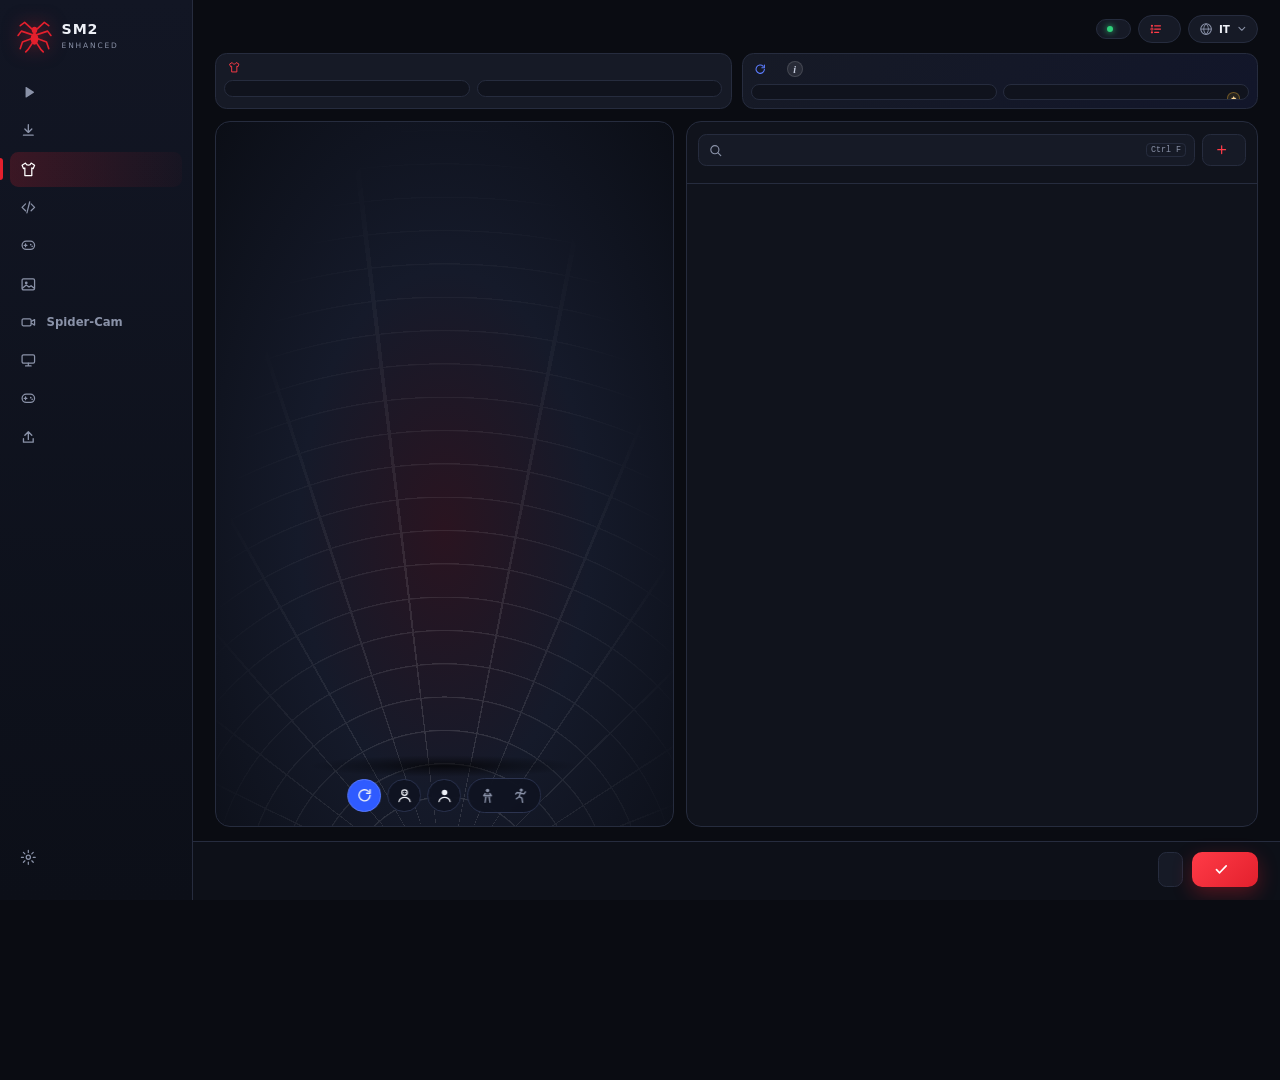
==== commit 0e3a2f84: "SM2 Enhanced 1.2.2: keyboard support, in-game menu with any controller, Android and Linux / Steam De" ====
--- a/app_web/index.html
+++ b/app_web/index.html
@@ -285,6 +285,9 @@
         <div class="ct-col ct-destra">
           <div id="ct-avvisi"></div>
           <div class="ct-carta"><h3 data-t="ct_mod"></h3><p class="ct-sub" data-t="ct_mod_sub"></p><div id="ct-extra" class="ct-righe"></div></div>
+          <div class="ct-carta"><h3 data-t="ct_inv"></h3><p class="ct-sub" data-t="ct_inv_sub"></p>
+            <div class="ct-inv"><div><b data-t="ct_inv_y"></b><label class="interruttore"><input type="checkbox" id="ct-inv-y"><span></span></label></div>
+              <div><b data-t="ct_inv_x"></b><label class="interruttore"><input type="checkbox" id="ct-inv-x"><span></span></label></div></div></div>
           <div class="ct-carta"><div class="ct-testa"><div><h3 data-t="ct_gc"></h3><p class="ct-sub" data-t="ct_gc_sub"></p></div>
             <button class="leggero" id="ct-ripristina"><svg><use href="#i-giro"/></svg><span data-t="ct_ripristina"></span></button></div>
             <div id="ct-base" class="ct-righe due"></div></div>
@@ -308,6 +311,10 @@
           <label class="interruttore"><input type="checkbox" id="imp-solo"><span></span></label></div>
         <div class="imp-riga"><div><b data-t="cam_sopra"></b><p data-t="imp_sopra_sub"></p></div>
           <label class="interruttore"><input type="checkbox" id="imp-sopra"><span></span></label></div>
+        <div class="imp-riga"><div><b data-t="imp_tasti_auto"></b><p data-t="imp_tasti_auto_sub"></p></div>
+          <label class="interruttore"><input type="checkbox" id="imp-tasti"><span></span></label></div>
+        <div class="imp-riga"><div><b data-t="imp_tastiera"></b><p data-t="imp_tastiera_sub"></p></div>
+          <label class="interruttore"><input type="checkbox" id="imp-tastiera"><span></span></label></div>
         <div class="imp-sezione" data-t="titolo_imp"></div>
         <div class="imp-riga"><div><b data-t="imp_dolphin"></b><p id="imp-dolphin"></p></div>
           <div class="bottoni"><button class="leggero" data-apri="texture" data-t="apri_texture"></button><button class="leggero" id="sc-dolphin" data-t="cambia"></button></div></div>
@@ -325,6 +332,8 @@
         <div class="imp-riga"><div><b data-t="imp_edizione"></b><p id="imp-ed-sub"></p></div>
           <div class="bottoni"><button class="leggero" id="imp-patreon" data-t="plus_patreon"></button></div></div>
         <div class="imp-riga"><div><b data-t="imp_fan"></b><p data-t="avviso_fan"></p></div></div>
+        <div class="imp-riga"><div><b data-t="seg_tit"></b><p data-t="seg_sub"></p></div>
+          <div class="bottoni"><button class="leggero" id="imp-segnala" data-t="seg_btn"></button></div></div>
         <div class="imp-riga"><div><b data-t="cr_tit"></b><p data-t="cr_imp_sub"></p></div>
           <div class="bottoni"><button class="leggero" id="imp-crediti" data-t="cr_apri"></button></div></div>
       </div>
@@ -348,7 +357,7 @@
 <div id="modale" class="nascosto"><div class="finestra"><h3></h3><p></p><input type="text" class="nascosto"><textarea class="nascosto" spellcheck="false"></textarea><div class="spunte nascosto"></div><pre class="nascosto"></pre><div class="bottoni"></div></div></div>
 <div id="tip"></div>
 <div id="comandi" class="nascosto"><div class="com-box"><div class="com-testa"><h3 data-t="comandi_tit"></h3><button class="tondo" id="com-chiudi">×</button></div>
-  <p class="com-legenda" data-t="com_legenda"></p><div id="com-lista"></div><p class="nota" data-t="com_nota"></p><p class="nota nascosto" id="com-rag"><span class="solo-app" data-tip="solo_app_tip"><svg><use href="#i-stella-piena"/></svg><span data-t="solo_app"></span></span><span data-t="com_rag_nota"></span></p></div></div>
+  <p class="com-legenda" data-t="com_legenda"></p><div id="com-lista"></div><div id="com-tastiera" class="nascosto"></div><p class="nota" data-t="com_nota"></p><p class="nota nascosto" id="com-rag"><span class="solo-app" data-tip="solo_app_tip"><svg><use href="#i-stella-piena"/></svg><span data-t="solo_app"></span></span><span data-t="com_rag_nota"></span></p></div></div>
 <div id="mz" class="nascosto"><div class="mz-box">
   <div class="mz-testa"><div><span class="mz-tag"><svg><use href="#i-stella-piena"/></svg><span data-t="mz_tag"></span></span><h3 data-t="mz_tit"></h3><p data-t="mz_sub"></p></div><button class="tondo" id="mz-chiudi">×</button></div>
   <div class="mz-come"><kbd class="t1">LB</kbd><b class="piu">+</b><kbd class="t2">RB</kbd><span data-t="mz_come"></span></div>
--- a/app_web/style.css
+++ b/app_web/style.css
@@ -141,7 +141,7 @@
 .carta { cursor: pointer; outline: none; position: relative; background: var(--carta); border: 1px solid var(--bordo); border-radius: 14px; overflow: hidden; text-align: left;
   transition: transform .15s, border-color .15s, box-shadow .15s; display: flex; flex-direction: column; }
 .carta:focus-visible { border-color: var(--blu2); }
-.carta:hover { transform: translateY(-2px); border-color: #414a6b; box-shadow: 0 10px 24px #0008; }
+.carta:hover { border-color: #414a6b; box-shadow: 0 10px 24px #0008; }
 .carta .foto { aspect-ratio: 22 / 26; background: radial-gradient(ellipse at 50% 65%, #2a1622, #141827 70%); display: grid; place-items: center; overflow: hidden; }
 .carta .foto img { width: 100%; height: 100%; object-fit: cover; opacity: 0; transition: opacity .25s; }
 .carta .foto img.pronta { opacity: 1; }
@@ -180,7 +180,7 @@
 .leggero:hover { border-color: #465078; background: var(--carta2); }
 .primario { display: flex; align-items: center; gap: 8px; padding: 11px 26px; border-radius: 12px; font-weight: 800; letter-spacing: .5px;
   background: linear-gradient(135deg, var(--rosso2), var(--rosso)); color: #fff; box-shadow: 0 8px 24px #e3202d55; transition: all .15s; }
-.primario:hover { filter: brightness(1.08); transform: translateY(-1px); }
+.primario:hover { filter: brightness(1.12); }
 .primario:disabled { background: var(--carta2); color: #5d6680; box-shadow: none; cursor: default; transform: none; filter: none; }
 
 /* piede */
@@ -208,6 +208,7 @@
 #toast.visibile { opacity: 1; transform: translate(-50%, 0); }
 #toast.errore { border-left-color: var(--rosso); } #toast.avviso { border-left-color: var(--giallo); }
 #toast b { display: block; margin-bottom: 2px; }
+#toast.visibile.errore { pointer-events: auto; } #toast-segnala { margin-top: 8px; }
 #tip { position: fixed; z-index: 60; pointer-events: none; background: #05070c; border: 1px solid var(--bordo); padding: 5px 9px; border-radius: 7px; font-size: 12px; opacity: 0; transition: opacity .12s; }
 #tip.visibile { opacity: 1; }
 
@@ -398,7 +399,7 @@
 .gr-preset { display: grid; grid-template-columns: repeat(4, 1fr); gap: 10px; }
 .gr-preset > * { text-align: left; background: var(--carta); border: 1px solid var(--bordo); border-radius: var(--raggio); padding: 14px 16px;
   display: flex; gap: 13px; align-items: center; transition: all .15s; }
-.gr-preset button:hover { border-color: #465078; transform: translateY(-1px); }
+.gr-preset button:hover { border-color: #465078; box-shadow: 0 6px 18px #0006; }
 .gr-preset svg { width: 30px; height: 30px; flex: none; color: var(--muto); }
 .gr-preset b { display: flex; align-items: center; gap: 8px; font-family: var(--titoli); font-size: 15.5px; letter-spacing: .5px; }
 .gr-preset small { display: block; color: var(--muto); font-size: 12px; margin-top: 2px; }
@@ -468,7 +469,7 @@
 .tx-dettaglio .nota { margin: 0; color: var(--muto); font-size: 12.5px; }
 .tx-galleria { flex: 1; min-height: 0; overflow-y: auto; display: grid; grid-template-columns: repeat(auto-fill, minmax(320px, 1fr)); gap: 10px; align-content: start; padding-right: 4px; }
 .tx-coppia { background: var(--carta); border: 1px solid var(--bordo); border-radius: 12px; padding: 8px; display: flex; flex-direction: column; gap: 6px; transition: border-color .15s, transform .15s; }
-.tx-coppia:hover { border-color: #465078; transform: translateY(-1px); }
+.tx-coppia:hover { border-color: #465078; box-shadow: 0 6px 18px #0006; }
 .tx-imm { display: grid; grid-template-columns: 1fr 18px 1fr; align-items: center; gap: 4px; height: 110px; }
 .tx-imm img { width: 100%; height: 110px; object-fit: contain; opacity: 0; transition: opacity .3s; background: #12151f; border-radius: 6px; }
 .tx-coppia.pronta img { opacity: 1; } .tx-imm img.vuota { opacity: .3; }
@@ -548,7 +549,7 @@
   font-size: 10.5px; font-weight: 800; letter-spacing: .3px; color: #c8d1ff; background: #0b0e17d9; border: 1px solid #5b7cff55;
   backdrop-filter: blur(4px); transition: background .15s, color .15s, border-color .15s, transform .15s; }
 .var-btn svg { width: 13px; height: 13px; }
-.var-btn:hover { background: var(--blu); color: #fff; border-color: var(--blu2); transform: translateY(-1px); }
+.var-btn:hover { background: var(--blu); color: #fff; border-color: var(--blu2); }
 
 /* ---------- installer */
 #ins-lista { flex: 1; overflow-y: auto; padding-right: 6px; display: flex; flex-direction: column; gap: 0; padding-bottom: 20px; max-width: 1180px; }
@@ -660,7 +661,7 @@
 .gi-play { margin-top: auto; display: flex; align-items: center; gap: 16px; padding: 18px 30px 18px 24px; border-radius: 18px; width: fit-content; min-width: 270px;
   background: linear-gradient(135deg, var(--rosso2), var(--rosso) 55%, #b5121d); color: #fff; box-shadow: 0 10px 34px #e3202d66, inset 0 1px 0 #ffffff44;
   transition: transform .15s, box-shadow .15s, filter .15s; }
-.gi-play:hover:not(:disabled) { transform: translateY(-2px) scale(1.02); box-shadow: 0 14px 44px #e3202d88, inset 0 1px 0 #ffffff44; }
+.gi-play:hover:not(:disabled) { transform: scale(1.02); box-shadow: 0 14px 44px #e3202d88, inset 0 1px 0 #ffffff44; }
 .gi-play:active:not(:disabled) { transform: scale(.98); }
 .gi-play svg { width: 40px; height: 40px; filter: drop-shadow(0 2px 6px #0006); }
 .gi-play > span { display: flex; flex-direction: column; align-items: flex-start; }
@@ -676,13 +677,16 @@
 .gi-solo b { display: block; font-size: 13px; } .gi-solo small { color: var(--muto); font-size: 11.5px; }
 .gi-avviso { display: flex; align-items: center; gap: 12px; padding: 10px 14px; border-radius: 12px; background: #0c0f18cc; border: 1px solid var(--bordo); color: #c3cadb; font-size: 12.5px; width: 100%; max-width: 520px; }
 .gi-avviso { flex-wrap: wrap; } .gi-avviso span { flex: 1 1 220px; }
-.gi-avviso.giallo { border-color: #ffb93855; } .gi-avviso span:empty { display: none; }
+.gi-avviso.giallo { border-color: #ffb93855; } .gi-avviso.rosso { border-color: #e3202d99; color: #ffd6d9; } .gi-avviso span:empty { display: none; }
 .gi-avviso.upd { border-color: #3d7bff66; } .gi-avviso .gi-upd-x { padding: 4px; color: var(--muto); } .gi-avviso .gi-upd-x svg { width: 14px; height: 14px; }
 .gi-avviso button { display: flex; align-items: center; gap: 8px; white-space: nowrap; padding: 7px 14px; } .gi-avviso svg { width: 17px; height: 17px; }
 .gi-exe { display: flex; align-items: center; gap: 10px; font-size: 12px; color: var(--muto); min-width: 0; }
 .gi-exe { flex-wrap: wrap; row-gap: 4px; } .gi-exe > span { white-space: nowrap; flex: none; } .gi-exe code { color: #8f98ad; font-size: 11.5px; }
 .gi-exe .no { color: var(--giallo); white-space: normal; } .gi-exe .link { font-size: 12px; white-space: nowrap; }
 .gi-lato { display: flex; flex-direction: column; gap: 10px; overflow-y: auto; padding-right: 6px; min-height: 0; }
+/* spazio per il riquadro del pad (bordo + alone sporgono ~10 px): una zona che scorre taglia ciò che esce dai suoi bordi;
+   il margine negativo tiene la colonna dov'era */
+.gi-lato { padding: 10px 16px 10px 10px; margin: -10px; }
 .gi-testa { display: flex; align-items: flex-start; gap: 12px; margin-bottom: 2px; } .gi-testa > div { flex: 1; }
 .gi-testa h3 { margin: 0; font-family: var(--titoli); font-size: 19px; } .gi-testa p { margin: 4px 0 0; color: var(--muto); font-size: 12.5px; }
 .gi-testa button { white-space: nowrap; padding: 7px 14px; font-size: 12.5px; }
@@ -781,6 +785,11 @@
 .com-testa { display: flex; align-items: center; justify-content: space-between; } .com-testa h3 { margin: 0; font-family: var(--titoli); font-size: 22px; }
 .com-legenda { margin: 6px 0 14px; color: #c3cadb; font-size: 12.5px; }
 #com-lista { display: flex; flex-direction: column; gap: 8px; }
+#com-tastiera { margin-top: 10px; padding: 12px 14px; border-radius: 14px; background: #0c0f18aa; border: 1px solid var(--bordo); }
+#com-tastiera > b { display: block; font-size: 13.5px; } #com-tastiera > small { display: block; color: var(--muto); font-size: 12px; margin: 2px 0 8px; }
+.com-kb { display: grid; grid-template-columns: repeat(auto-fill, minmax(118px, 1fr)); gap: 6px 10px; font-size: 12px; color: #c3cadb; }
+.com-kb span { display: flex; align-items: center; gap: 6px; white-space: nowrap; overflow: hidden; text-overflow: ellipsis; }
+.com-kb kbd { min-width: 22px; padding: 2px 6px; border-radius: 6px; background: #1b2132; border: 1px solid #39425c; font: 600 11px/1.3 inherit; text-align: center; }
 .com-riga { display: grid; grid-template-columns: 210px 1fr; align-items: center; gap: 16px; padding: 11px 14px; border-radius: 14px; background: var(--carta); border: 1px solid var(--bordo); }
 .com-riga b { display: block; font-size: 14px; } .com-riga small { display: block; margin-top: 2px; color: var(--muto); font-size: 12px; }
 .com-tasti { display: flex; align-items: center; flex-wrap: wrap; gap: 5px; } .com-tasti i { font-style: normal; color: var(--muto); font-weight: 700; }
@@ -912,6 +921,9 @@
 .ct-stato.rosso { background: #3a1418; border: 1px solid #e3202d66; color: #ffd3d6; }
 .ct-azioni { margin-top: 12px; } .ct-carta .nota { margin: 10px 0 0; color: var(--muto); font-size: 12px; line-height: 1.45; }
 #ct-prova { display: grid; grid-template-columns: repeat(4, 1fr); gap: 8px; margin-top: 12px; }
+#ct-prova .ct-prova-esci { grid-column: 1 / -1; margin: 4px 0 0; }
+.ct-inv { display: flex; flex-direction: column; gap: 10px; margin-top: 12px; }
+.ct-inv > div { display: flex; align-items: center; justify-content: space-between; gap: 12px; padding: 10px 14px; border-radius: 12px; background: var(--carta2); border: 1px solid var(--bordo); }
 .ct-prova-t { background: var(--carta2); border: 1px solid var(--bordo); border-radius: 10px; padding: 7px 4px 6px; text-align: center; transition: background .08s, border-color .08s, transform .08s; }
 .ct-prova-t kbd { display: block; font: 700 14px var(--titoli); color: var(--testo); }
 .ct-prova-t small { display: block; margin-top: 2px; font-size: 10.5px; color: var(--muto); white-space: nowrap; overflow: hidden; text-overflow: ellipsis; }
@@ -952,7 +964,9 @@
 .ins-vetrina.base { grid-template-columns: repeat(auto-fill, minmax(330px, 1fr)); }
 .ins-carta { position: relative; display: flex; flex-direction: column; background: var(--carta); border: 1px solid var(--bordo); border-radius: 14px; overflow: hidden; cursor: pointer;
   transition: transform .15s, border-color .15s, box-shadow .15s; }
-.ins-carta:hover { transform: translateY(-2px); border-color: #465078; box-shadow: 0 10px 30px #0008; }
+/* niente translateY col mouse sopra: se il puntatore sta sul bordo, l'elemento gli scappa da sotto, si riabbassa e
+   torna sotto il mouse = effetto che si ripete all'infinito (visto nell'installer sul pulsante Scarica) */
+.ins-carta:hover { border-color: #465078; box-shadow: 0 10px 30px #0008; }
 .ins-carta.on { border-color: var(--blu2); box-shadow: 0 0 0 1px var(--blu2) inset, 0 8px 26px #2f5bff22; }
 .ins-carta.manca { border-color: #e3202d88; box-shadow: 0 0 0 1px #e3202d66 inset; }
 .ins-carta.fissa { cursor: default; }
@@ -1089,7 +1103,7 @@
 .gr-speciali .gr-gruppo { margin: 0 14px 14px; }
 
 /* controller in tutta l'app (pad.js): il pezzo scelto col pad */
-.pn-focus { outline: 3px solid #fff !important; outline-offset: 3px; box-shadow: 0 0 0 7px #e3202d88 !important; z-index: 3; transition: outline-offset .1s; }
+.pn-focus { outline: 3px solid #fff !important; outline-offset: 3px; box-shadow: 0 0 0 7px #e3202d88 !important; z-index: 3; transition: outline-offset .1s; scroll-margin: 14px; }
 :where(.pn-focus) { position: relative; }  /* specificità zero: un elemento posizionato da sé (es. la pillola LB+RB, absolute) resta dov'è */
 label.interruttore.pn-focus { border-radius: 20px; }
 body.pn-attivo { cursor: none; }
